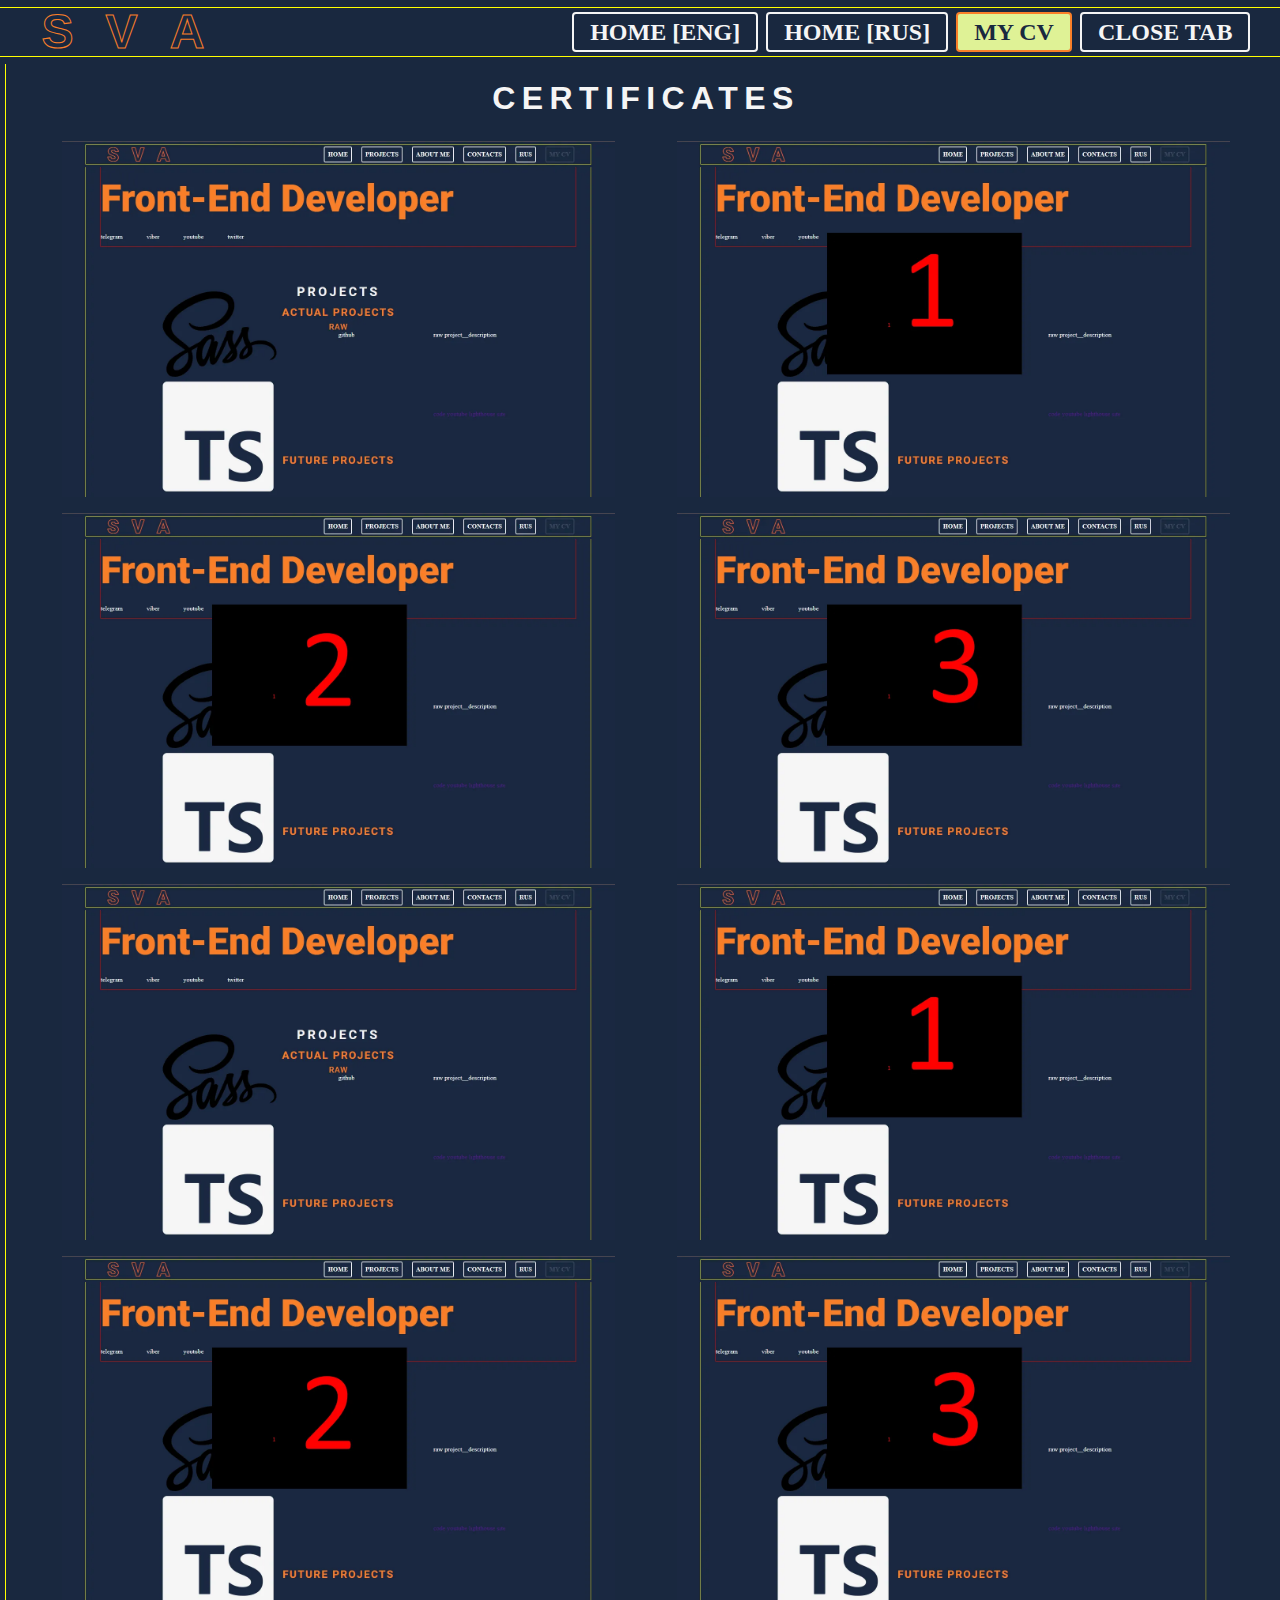
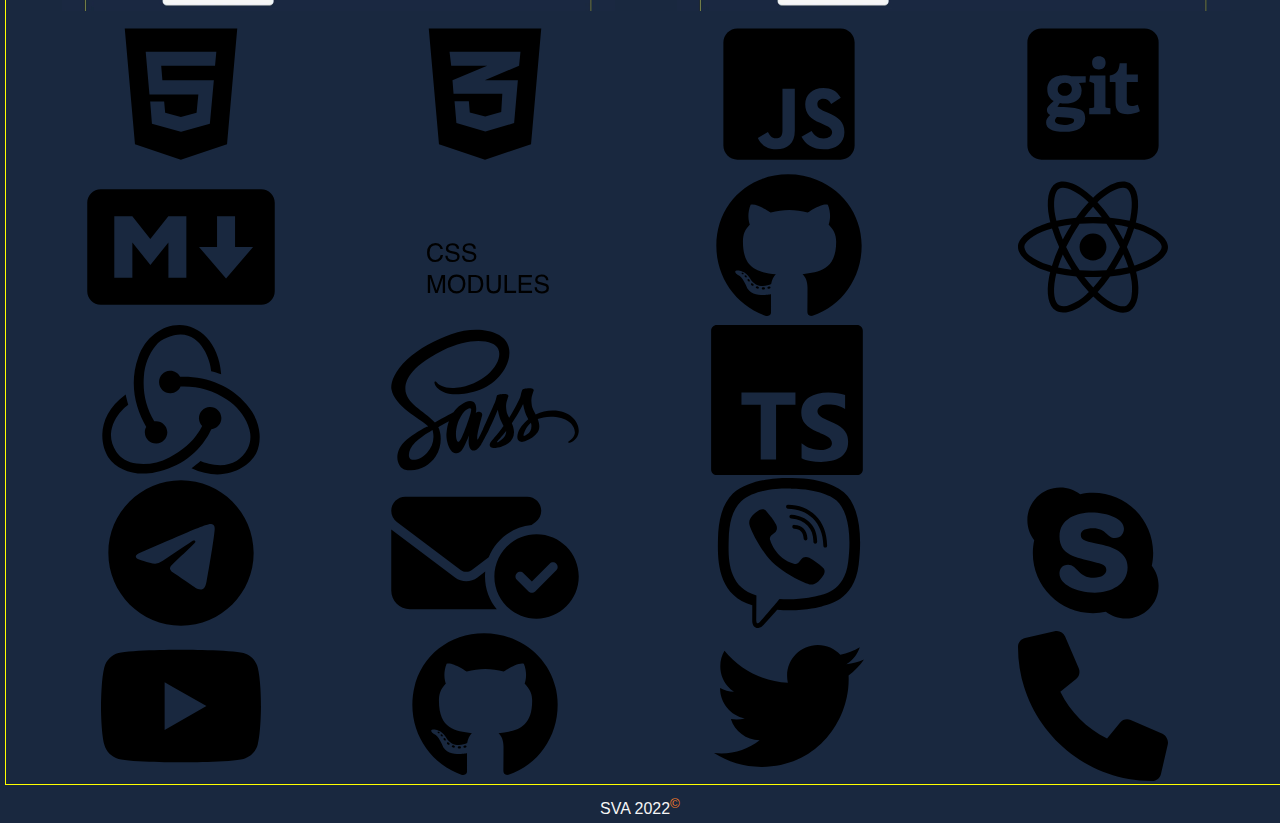
==== certificates.html @ a8d08e28 "styel: certificates page test" ====
<!DOCTYPE html>
<html lang="en">

<head>
	<meta charset="UTF-8">
	<meta http-equiv="X-UA-Compatible" content="IE=edge">
	<meta name="viewport" content="width=device-width, initial-scale=1.0">
	<link rel="apple-touch-icon" sizes="180x180" href="./apple-touch-icon.png">
	<link rel="icon" type="image/png" sizes="32x32" href="./favicon-32x32.png">
	<link rel="icon" type="image/png" sizes="16x16" href="./favicon-16x16.png">
	<link rel="manifest" href="./site.webmanifest">
	<link rel="mask-icon" href="./safari-pinned-tab.svg" color="#5bbad5">
	<meta name="apple-mobile-web-app-title" content="SVA">
	<meta name="application-name" content="SVA">
	<meta name="msapplication-TileColor" content="#da532c">
	<meta name="theme-color" content="#ffffff">
	<link rel="stylesheet" href="./style/style__certificates.css">
	<title>SVA_portfolio</title>
	<svg id="webSkills" xmlns="http://www.w3.org/2000/svg">

		<symbol id="html5" viewBox="0 0 384 512">
			<path
				d="M0 32l34.9 395.8L191.5 480l157.6-52.2L384 32H0zm308.2 127.9H124.4l4.1 49.4h175.6l-13.6 148.4-97.9 27v.3h-1.1l-98.7-27.3-6-75.8h47.7L138 320l53.5 14.5 53.7-14.5 6-62.2H84.3L71.5 112.2h241.1l-4.4 47.7z" />
		</symbol>

		<symbol id="css3" viewBox="0 0 384 512">
			<path
				d="M0 32l34.9 395.8L192 480l157.1-52.2L384 32H0zm313.1 80l-4.8 47.3L193 208.6l-.3.1h111.5l-12.8 146.6-98.2 28.7-98.8-29.2-6.4-73.9h48.9l3.2 38.3 52.6 13.3 54.7-15.4 3.7-61.6-166.3-.5v-.1l-.2.1-3.6-46.3L193.1 162l6.5-2.7H76.7L70.9 112h242.2z" />
		</symbol>

		<symbol id="js" viewBox="0 0 448 512">
			<path
				d="M400 32H48C21.5 32 0 53.5 0 80v352c0 26.5 21.5 48 48 48h352c26.5 0 48-21.5 48-48V80c0-26.5-21.5-48-48-48zM243.8 381.4c0 43.6-25.6 63.5-62.9 63.5-33.7 0-53.2-17.4-63.2-38.5l34.3-20.7c6.6 11.7 12.6 21.6 27.1 21.6 13.8 0 22.6-5.4 22.6-26.5V237.7h42.1v143.7zm99.6 63.5c-39.1 0-64.4-18.6-76.7-43l34.3-19.8c9 14.7 20.8 25.6 41.5 25.6 17.4 0 28.6-8.7 28.6-20.8 0-14.4-11.4-19.5-30.7-28l-10.5-4.5c-30.4-12.9-50.5-29.2-50.5-63.5 0-31.6 24.1-55.6 61.6-55.6 26.8 0 46 9.3 59.8 33.7L368 290c-7.2-12.9-15-18-27.1-18-12.3 0-20.1 7.8-20.1 18 0 12.6 7.8 17.7 25.9 25.6l10.5 4.5c35.8 15.3 55.9 31 55.9 66.2 0 37.8-29.8 58.6-69.7 58.6z" />
		</symbol>

		<symbol id="git" viewBox="0 0 448 512">
			<path
				d="M100.59 334.24c48.57 3.31 58.95 2.11 58.95 11.94 0 20-65.55 20.06-65.55 1.52.01-5.09 3.29-9.4 6.6-13.46zm27.95-116.64c-32.29 0-33.75 44.47-.75 44.47 32.51 0 31.71-44.47.75-44.47zM448 80v352a48 48 0 0 1-48 48H48a48 48 0 0 1-48-48V80a48 48 0 0 1 48-48h352a48 48 0 0 1 48 48zm-227 69.31c0 14.49 8.38 22.88 22.86 22.88 14.74 0 23.13-8.39 23.13-22.88S258.62 127 243.88 127c-14.48 0-22.88 7.84-22.88 22.31zM199.18 195h-49.55c-25-6.55-81.56-4.85-81.56 46.75 0 18.8 9.4 32 21.85 38.11C74.23 294.23 66.8 301 66.8 310.6c0 6.87 2.79 13.22 11.18 16.76-8.9 8.4-14 14.48-14 25.92C64 373.35 81.53 385 127.52 385c44.22 0 69.87-16.51 69.87-45.73 0-36.67-28.23-35.32-94.77-39.38l8.38-13.43c17 4.74 74.19 6.23 74.19-42.43 0-11.69-4.83-19.82-9.4-25.67l23.38-1.78zm84.34 109.84l-13-1.78c-3.82-.51-4.07-1-4.07-5.09V192.52h-52.6l-2.79 20.57c15.75 5.55 17 4.86 17 10.17V298c0 5.62-.31 4.58-17 6.87v20.06h72.42zM384 315l-6.87-22.37c-40.93 15.37-37.85-12.41-37.85-16.73v-60.72h37.85v-25.41h-35.82c-2.87 0-2 2.52-2-38.63h-24.18c-2.79 27.7-11.68 38.88-34 41.42v22.62c20.47 0 19.82-.85 19.82 2.54v66.57c0 28.72 11.43 40.91 41.67 40.91 14.45 0 30.45-4.83 41.38-10.2z" />
		</symbol>

		<symbol id="markdown" viewBox="0 0 640 512">
			<path
				d="M593.8 59.1H46.2C20.7 59.1 0 79.8 0 105.2v301.5c0 25.5 20.7 46.2 46.2 46.2h547.7c25.5 0 46.2-20.7 46.1-46.1V105.2c0-25.4-20.7-46.1-46.2-46.1zM338.5 360.6H277v-120l-61.5 76.9-61.5-76.9v120H92.3V151.4h61.5l61.5 76.9 61.5-76.9h61.5v209.2zm135.3 3.1L381.5 256H443V151.4h61.5V256H566z" />
		</symbol>

		<symbol id="cssModules" viewBox="0 0 1000 1000">
			<g transform="translate(3.7129 -62.36)">
				<g id="flowRoot3336" transform="matrix(1.8595,0,0,1.8595,-30.174,333.87)">
					<path id="path4379"
						d="m105.49 108.89q12.261 0 19.028 6.46 6.7676 6.46 7.5146 14.678h-8.5254q-1.4502-6.2402-5.8008-9.8877-4.3066-3.6475-12.129-3.6475-9.5361 0-15.425 6.7236-5.8447 6.6797-5.8447 20.522 0 11.338 5.2734 18.413 5.3174 7.0312 15.82 7.0312 9.668 0 14.722-7.4268 2.6807-3.9111 3.999-10.283h8.5254q-1.1426 10.195-7.5586 17.095-7.6904 8.3057-20.742 8.3057-11.25 0-18.896-6.8115-10.063-9.0088-10.063-27.817 0-14.282 7.5586-23.423 8.1738-9.9316 22.544-9.9316zm-1.7578 0z" />
					<path id="path4381"
						d="m149.04 154.37q0.30761 5.4932 2.5928 8.9209 4.3506 6.416 15.337 6.416 4.9219 0 8.9648-1.4062 7.8223-2.7246 7.8223-9.7559 0-5.2734-3.2959-7.5146-3.3398-2.1973-10.459-3.8232l-8.7451-1.9775q-8.5693-1.9336-12.129-4.2627-6.1524-4.043-6.1524-12.085 0-8.7012 6.0205-14.282 6.0205-5.5811 17.051-5.5811 10.151 0 17.227 4.9219 7.1192 4.8779 7.1192 15.645h-8.2178q-0.65918-5.1856-2.8125-7.9541-3.999-5.0537-13.579-5.0537-7.7344 0-11.118 3.252-3.3838 3.252-3.3838 7.5586 0 4.7461 3.9551 6.9434 2.5928 1.4062 11.733 3.5156l9.0527 2.0654q6.5478 1.4941 10.107 4.0869 6.1523 4.5264 6.1523 13.14 0 10.723-7.8223 15.337-7.7783 4.6143-18.105 4.6143-12.041 0-18.853-6.1523-6.8115-6.1084-6.6797-16.567h8.2178zm17.666-45.483z" />
					<path id="path4383"
						d="m208.98 154.37q0.30762 5.4932 2.5928 8.9209 4.3506 6.416 15.337 6.416 4.9219 0 8.9648-1.4062 7.8223-2.7246 7.8223-9.7559 0-5.2734-3.2959-7.5146-3.3398-2.1973-10.459-3.8232l-8.7451-1.9775q-8.5693-1.9336-12.129-4.2627-6.1523-4.043-6.1523-12.085 0-8.7012 6.0205-14.282 6.0205-5.5811 17.051-5.5811 10.151 0 17.227 4.9219 7.1191 4.8779 7.1191 15.645h-8.2178q-0.65918-5.1856-2.8125-7.9541-3.999-5.0537-13.579-5.0537-7.7344 0-11.118 3.252-3.3838 3.252-3.3838 7.5586 0 4.7461 3.9551 6.9434 2.5928 1.4062 11.733 3.5156l9.0527 2.0654q6.5479 1.4941 10.107 4.0869 6.1523 4.5264 6.1523 13.14 0 10.723-7.8223 15.337-7.7783 4.6143-18.105 4.6143-12.041 0-18.853-6.1523-6.8115-6.1084-6.6797-16.567h8.2178zm17.666-45.483z" />
					<path id="path4385"
						d="m78.063 223.14h12.524l18.545 54.58 18.413-54.58h12.393v64.556h-8.3057v-38.101q0-1.9775 0.0879-6.5478t0.0879-9.7998l-18.413 54.448h-8.6572l-18.545-54.448v1.9775q0 2.373 0.08789 7.251 0.13184 4.834 0.13184 7.1191v38.101h-8.3496v-64.556z" />
					<path id="path4387"
						d="m181.2 221.39q17.095 0 25.312 10.986 6.416 8.5693 6.416 21.929 0 14.458-7.3389 24.038-8.6133 11.25-24.565 11.25-14.897 0-23.423-9.8438-7.6025-9.4922-7.6025-23.994 0-13.096 6.5039-22.412 8.3496-11.953 24.697-11.953zm0.87891 60.381q11.558 0 16.699-8.2617 5.1856-8.3057 5.1856-19.072 0-11.382-5.9766-18.325-5.9326-6.9434-16.26-6.9434-10.02 0-16.348 6.8994-6.3281 6.8555-6.3281 20.259 0 10.723 5.4053 18.105 5.4492 7.3389 17.622 7.3389zm-0.61523-60.381z" />
					<path id="path4389"
						d="m248.09 280.23q4.4385 0 7.2949-0.92285 5.0977-1.7139 8.3496-6.5918 2.5928-3.9111 3.7354-10.02 0.65918-3.6475 0.65918-6.7676 0-11.997-4.79-18.633-4.75-6.63-15.34-6.63h-15.513v49.57h15.601zm-24.39-57.085h26.147q13.315 0 20.654 9.4482 6.5478 8.5254 6.5478 21.841 0 10.283-3.8672 18.589-6.8115 14.678-23.423 14.678h-26.06v-64.556z" />
					<path id="path4391"
						d="m297.83 223.14v39.902q0 7.0312 2.6367 11.689 3.9111 7.0312 13.184 7.0312 11.118 0 15.117-7.6025 2.1533-4.1309 2.1533-11.118v-39.902h8.877v36.255q0 11.909-3.208 18.325-5.8887 11.689-22.236 11.689-16.348 0-22.192-11.689-3.208-6.416-3.208-18.325v-36.255h8.877zm16.567 0z" />
					<path id="path4393" d="m353.21 223.14h8.7451v56.865h32.695v7.6904h-41.44v-64.556z" />
					<path id="path4395"
						d="m404.14 223.14h47.065v7.9102h-38.54v19.6h35.64v7.4707h-35.64v21.885h39.199v7.6904h-47.725v-64.556zm23.862 0z" />
					<path id="path4397"
						d="m469.13 266.87q0.30762 5.4932 2.5928 8.9209 4.3506 6.416 15.337 6.416 4.9219 0 8.9648-1.4062 7.8223-2.7246 7.8223-9.7559 0-5.2734-3.2959-7.5146-3.3398-2.1973-10.459-3.8232l-8.7451-1.9775q-8.5693-1.9336-12.129-4.2627-6.1523-4.043-6.1523-12.085 0-8.7012 6.0205-14.282 6.0205-5.5811 17.051-5.5811 10.151 0 17.227 4.9219 7.1191 4.8779 7.1191 15.645h-8.2178q-0.65918-5.1856-2.8125-7.9541-3.999-5.0537-13.579-5.0537-7.7344 0-11.118 3.252-3.3838 3.252-3.3838 7.5586 0 4.7461 3.9551 6.9434 2.5928 1.4062 11.733 3.5156l9.0527 2.0654q6.5479 1.4941 10.107 4.0869 6.1523 4.5264 6.1523 13.14 0 10.723-7.8223 15.337-7.7783 4.6143-18.105 4.6143-12.041 0-18.853-6.1523-6.8115-6.1084-6.6797-16.567h8.2178zm17.666-45.483z" />
				</g>
				<rect id="rect" height="695.02" width="695.02" y="214.85" x="72.492" stroke-width="10" fill="none" />
			</g>
		</symbol>

		<symbol id="github" viewBox="0 0 496 512">
			<path
				d="M165.9 397.4c0 2-2.3 3.6-5.2 3.6-3.3.3-5.6-1.3-5.6-3.6 0-2 2.3-3.6 5.2-3.6 3-.3 5.6 1.3 5.6 3.6zm-31.1-4.5c-.7 2 1.3 4.3 4.3 4.9 2.6 1 5.6 0 6.2-2s-1.3-4.3-4.3-5.2c-2.6-.7-5.5.3-6.2 2.3zm44.2-1.7c-2.9.7-4.9 2.6-4.6 4.9.3 2 2.9 3.3 5.9 2.6 2.9-.7 4.9-2.6 4.6-4.6-.3-1.9-3-3.2-5.9-2.9zM244.8 8C106.1 8 0 113.3 0 252c0 110.9 69.8 205.8 169.5 239.2 12.8 2.3 17.3-5.6 17.3-12.1 0-6.2-.3-40.4-.3-61.4 0 0-70 15-84.7-29.8 0 0-11.4-29.1-27.8-36.6 0 0-22.9-15.7 1.6-15.4 0 0 24.9 2 38.6 25.8 21.9 38.6 58.6 27.5 72.9 20.9 2.3-16 8.8-27.1 16-33.7-55.9-6.2-112.3-14.3-112.3-110.5 0-27.5 7.6-41.3 23.6-58.9-2.6-6.5-11.1-33.3 2.6-67.9 20.9-6.5 69 27 69 27 20-5.6 41.5-8.5 62.8-8.5s42.8 2.9 62.8 8.5c0 0 48.1-33.6 69-27 13.7 34.7 5.2 61.4 2.6 67.9 16 17.7 25.8 31.5 25.8 58.9 0 96.5-58.9 104.2-114.8 110.5 9.2 7.9 17 22.9 17 46.4 0 33.7-.3 75.4-.3 83.6 0 6.5 4.6 14.4 17.3 12.1C428.2 457.8 496 362.9 496 252 496 113.3 383.5 8 244.8 8zM97.2 352.9c-1.3 1-1 3.3.7 5.2 1.6 1.6 3.9 2.3 5.2 1 1.3-1 1-3.3-.7-5.2-1.6-1.6-3.9-2.3-5.2-1zm-10.8-8.1c-.7 1.3.3 2.9 2.3 3.9 1.6 1 3.6.7 4.3-.7.7-1.3-.3-2.9-2.3-3.9-2-.6-3.6-.3-4.3.7zm32.4 35.6c-1.6 1.3-1 4.3 1.3 6.2 2.3 2.3 5.2 2.6 6.5 1 1.3-1.3.7-4.3-1.3-6.2-2.2-2.3-5.2-2.6-6.5-1zm-11.4-14.7c-1.6 1-1.6 3.6 0 5.9 1.6 2.3 4.3 3.3 5.6 2.3 1.6-1.3 1.6-3.9 0-6.2-1.4-2.3-4-3.3-5.6-2z" />
		</symbol>

		<symbol id="react" viewBox="0 0 512 512">
			<path
				d="M418.2 177.2c-5.4-1.8-10.8-3.5-16.2-5.1.9-3.7 1.7-7.4 2.5-11.1 12.3-59.6 4.2-107.5-23.1-123.3-26.3-15.1-69.2.6-112.6 38.4-4.3 3.7-8.5 7.6-12.5 11.5-2.7-2.6-5.5-5.2-8.3-7.7-45.5-40.4-91.1-57.4-118.4-41.5-26.2 15.2-34 60.3-23 116.7 1.1 5.6 2.3 11.1 3.7 16.7-6.4 1.8-12.7 3.8-18.6 5.9C38.3 196.2 0 225.4 0 255.6c0 31.2 40.8 62.5 96.3 81.5 4.5 1.5 9 3 13.6 4.3-1.5 6-2.8 11.9-4 18-10.5 55.5-2.3 99.5 23.9 114.6 27 15.6 72.4-.4 116.6-39.1 3.5-3.1 7-6.3 10.5-9.7 4.4 4.3 9 8.4 13.6 12.4 42.8 36.8 85.1 51.7 111.2 36.6 27-15.6 35.8-62.9 24.4-120.5-.9-4.4-1.9-8.9-3-13.5 3.2-.9 6.3-1.9 9.4-2.9 57.7-19.1 99.5-50 99.5-81.7 0-30.3-39.4-59.7-93.8-78.4zM282.9 92.3c37.2-32.4 71.9-45.1 87.7-36 16.9 9.7 23.4 48.9 12.8 100.4-.7 3.4-1.4 6.7-2.3 10-22.2-5-44.7-8.6-67.3-10.6-13-18.6-27.2-36.4-42.6-53.1 3.9-3.7 7.7-7.2 11.7-10.7zM167.2 307.5c5.1 8.7 10.3 17.4 15.8 25.9-15.6-1.7-31.1-4.2-46.4-7.5 4.4-14.4 9.9-29.3 16.3-44.5 4.6 8.8 9.3 17.5 14.3 26.1zm-30.3-120.3c14.4-3.2 29.7-5.8 45.6-7.8-5.3 8.3-10.5 16.8-15.4 25.4-4.9 8.5-9.7 17.2-14.2 26-6.3-14.9-11.6-29.5-16-43.6zm27.4 68.9c6.6-13.8 13.8-27.3 21.4-40.6s15.8-26.2 24.4-38.9c15-1.1 30.3-1.7 45.9-1.7s31 .6 45.9 1.7c8.5 12.6 16.6 25.5 24.3 38.7s14.9 26.7 21.7 40.4c-6.7 13.8-13.9 27.4-21.6 40.8-7.6 13.3-15.7 26.2-24.2 39-14.9 1.1-30.4 1.6-46.1 1.6s-30.9-.5-45.6-1.4c-8.7-12.7-16.9-25.7-24.6-39s-14.8-26.8-21.5-40.6zm180.6 51.2c5.1-8.8 9.9-17.7 14.6-26.7 6.4 14.5 12 29.2 16.9 44.3-15.5 3.5-31.2 6.2-47 8 5.4-8.4 10.5-17 15.5-25.6zm14.4-76.5c-4.7-8.8-9.5-17.6-14.5-26.2-4.9-8.5-10-16.9-15.3-25.2 16.1 2 31.5 4.7 45.9 8-4.6 14.8-10 29.2-16.1 43.4zM256.2 118.3c10.5 11.4 20.4 23.4 29.6 35.8-19.8-.9-39.7-.9-59.5 0 9.8-12.9 19.9-24.9 29.9-35.8zM140.2 57c16.8-9.8 54.1 4.2 93.4 39 2.5 2.2 5 4.6 7.6 7-15.5 16.7-29.8 34.5-42.9 53.1-22.6 2-45 5.5-67.2 10.4-1.3-5.1-2.4-10.3-3.5-15.5-9.4-48.4-3.2-84.9 12.6-94zm-24.5 263.6c-4.2-1.2-8.3-2.5-12.4-3.9-21.3-6.7-45.5-17.3-63-31.2-10.1-7-16.9-17.8-18.8-29.9 0-18.3 31.6-41.7 77.2-57.6 5.7-2 11.5-3.8 17.3-5.5 6.8 21.7 15 43 24.5 63.6-9.6 20.9-17.9 42.5-24.8 64.5zm116.6 98c-16.5 15.1-35.6 27.1-56.4 35.3-11.1 5.3-23.9 5.8-35.3 1.3-15.9-9.2-22.5-44.5-13.5-92 1.1-5.6 2.3-11.2 3.7-16.7 22.4 4.8 45 8.1 67.9 9.8 13.2 18.7 27.7 36.6 43.2 53.4-3.2 3.1-6.4 6.1-9.6 8.9zm24.5-24.3c-10.2-11-20.4-23.2-30.3-36.3 9.6.4 19.5.6 29.5.6 10.3 0 20.4-.2 30.4-.7-9.2 12.7-19.1 24.8-29.6 36.4zm130.7 30c-.9 12.2-6.9 23.6-16.5 31.3-15.9 9.2-49.8-2.8-86.4-34.2-4.2-3.6-8.4-7.5-12.7-11.5 15.3-16.9 29.4-34.8 42.2-53.6 22.9-1.9 45.7-5.4 68.2-10.5 1 4.1 1.9 8.2 2.7 12.2 4.9 21.6 5.7 44.1 2.5 66.3zm18.2-107.5c-2.8.9-5.6 1.8-8.5 2.6-7-21.8-15.6-43.1-25.5-63.8 9.6-20.4 17.7-41.4 24.5-62.9 5.2 1.5 10.2 3.1 15 4.7 46.6 16 79.3 39.8 79.3 58 0 19.6-34.9 44.9-84.8 61.4zm-149.7-15c25.3 0 45.8-20.5 45.8-45.8s-20.5-45.8-45.8-45.8c-25.3 0-45.8 20.5-45.8 45.8s20.5 45.8 45.8 45.8z" />
		</symbol>

		<symbol id="redux" viewBox="0 0 256 244">
			<path
				d="M177.381 169.733c9.447-.978 16.614-9.122 16.288-18.896-.325-9.773-8.47-17.592-18.243-17.592h-.651c-10.1.326-17.918 8.796-17.592 18.895.326 4.887 2.28 9.122 5.212 12.054-11.076 21.828-28.016 37.791-53.426 51.148-17.266 9.122-35.183 12.38-53.1 10.1-14.66-1.955-26.062-8.47-33.23-19.222-10.424-15.963-11.401-33.23-2.605-50.496 6.19-12.38 15.962-21.502 22.152-26.063-1.303-4.235-3.258-11.402-4.235-16.614-47.237 34.207-42.35 80.468-28.016 102.295 10.75 16.29 32.577 26.389 56.684 26.389 6.515 0 13.03-.652 19.546-2.28 41.699-8.145 73.299-32.905 91.216-69.718zm57.336-40.397c-24.759-28.995-61.245-44.958-102.944-44.958h-5.212c-2.932-5.864-9.122-9.774-15.963-9.774h-.652C99.848 74.93 92.03 83.4 92.355 93.5c.326 9.773 8.47 17.592 18.243 17.592h.651c7.167-.326 13.357-4.887 15.963-11.077h5.864c24.759 0 48.214 7.167 69.39 21.176 16.288 10.751 28.016 24.76 34.531 41.7 5.538 13.683 5.212 27.04-.652 38.443-9.121 17.266-24.432 26.714-44.63 26.714-13.031 0-25.41-3.91-31.926-6.842-3.583 3.258-10.099 8.47-14.66 11.729 14.009 6.515 28.343 10.099 42.025 10.099 31.274 0 54.404-17.267 63.2-34.533 9.447-18.896 8.795-51.474-15.637-79.165zM69.225 175.27c.326 9.774 8.47 17.592 18.243 17.592h.652c10.099-.325 17.917-8.796 17.591-18.895-.325-9.774-8.47-17.592-18.243-17.592h-.651c-.652 0-1.63 0-2.28.325-13.357-22.153-18.895-46.26-16.94-72.323 1.302-19.547 7.818-36.488 19.22-50.497 9.447-12.054 27.69-17.918 40.07-18.243 34.531-.652 49.19 42.351 50.168 59.618 4.235.977 11.402 3.258 16.289 4.887C189.434 27.366 156.857 0 125.584 0c-29.32 0-56.359 21.176-67.11 52.451-14.985 41.7-5.212 81.771 13.031 113.372-1.628 2.28-2.606 5.864-2.28 9.448z" />
		</symbol>

		<symbol id="sass" viewBox="0 0 640 512">
			<path
				d="M301.84 378.92c-.3.6-.6 1.08 0 0zm249.13-87a131.16 131.16 0 0 0-58 13.5c-5.9-11.9-12-22.3-13-30.1-1.2-9.1-2.5-14.5-1.1-25.3s7.7-26.1 7.6-27.2-1.4-6.6-14.3-6.7-24 2.5-25.29 5.9a122.83 122.83 0 0 0-5.3 19.1c-2.3 11.7-25.79 53.5-39.09 75.3-4.4-8.5-8.1-16-8.9-22-1.2-9.1-2.5-14.5-1.1-25.3s7.7-26.1 7.6-27.2-1.4-6.6-14.29-6.7-24 2.5-25.3 5.9-2.7 11.4-5.3 19.1-33.89 77.3-42.08 95.4c-4.2 9.2-7.8 16.6-10.4 21.6-.4.8-.7 1.3-.9 1.7.3-.5.5-1 .5-.8-2.2 4.3-3.5 6.7-3.5 6.7v.1c-1.7 3.2-3.6 6.1-4.5 6.1-.6 0-1.9-8.4.3-19.9 4.7-24.2 15.8-61.8 15.7-63.1-.1-.7 2.1-7.2-7.3-10.7-9.1-3.3-12.4 2.2-13.2 2.2s-1.4 2-1.4 2 10.1-42.4-19.39-42.4c-18.4 0-44 20.2-56.58 38.5-7.9 4.3-25 13.6-43 23.5-6.9 3.8-14 7.7-20.7 11.4-.5-.5-.9-1-1.4-1.5-35.79-38.2-101.87-65.2-99.07-116.5 1-18.7 7.5-67.8 127.07-127.4 98-48.8 176.35-35.4 189.84-5.6 19.4 42.5-41.89 121.6-143.66 133-38.79 4.3-59.18-10.7-64.28-16.3-5.3-5.9-6.1-6.2-8.1-5.1-3.3 1.8-1.2 7 0 10.1 3 7.9 15.5 21.9 36.79 28.9 18.7 6.1 64.18 9.5 119.17-11.8 61.78-23.8 109.87-90.1 95.77-145.6C386.52 18.32 293-.18 204.57 31.22c-52.69 18.7-109.67 48.1-150.66 86.4-48.69 45.6-56.48 85.3-53.28 101.9 11.39 58.9 92.57 97.3 125.06 125.7-1.6.9-3.1 1.7-4.5 2.5-16.29 8.1-78.18 40.5-93.67 74.7-17.5 38.8 2.9 66.6 16.29 70.4 41.79 11.6 84.58-9.3 107.57-43.6s20.2-79.1 9.6-99.5c-.1-.3-.3-.5-.4-.8 4.2-2.5 8.5-5 12.8-7.5 8.29-4.9 16.39-9.4 23.49-13.3-4 10.8-6.9 23.8-8.4 42.6-1.8 22 7.3 50.5 19.1 61.7 5.2 4.9 11.49 5 15.39 5 13.8 0 20-11.4 26.89-25 8.5-16.6 16-35.9 16-35.9s-9.4 52.2 16.3 52.2c9.39 0 18.79-12.1 23-18.3v.1s.2-.4.7-1.2c1-1.5 1.5-2.4 1.5-2.4v-.3c3.8-6.5 12.1-21.4 24.59-46 16.2-31.8 31.69-71.5 31.69-71.5a201.24 201.24 0 0 0 6.2 25.8c2.8 9.5 8.7 19.9 13.4 30-3.8 5.2-6.1 8.2-6.1 8.2a.31.31 0 0 0 .1.2c-3 4-6.4 8.3-9.9 12.5-12.79 15.2-28 32.6-30 37.6-2.4 5.9-1.8 10.3 2.8 13.7 3.4 2.6 9.4 3 15.69 2.5 11.5-.8 19.6-3.6 23.5-5.4a82.2 82.2 0 0 0 20.19-10.6c12.5-9.2 20.1-22.4 19.4-39.8-.4-9.6-3.5-19.2-7.3-28.2 1.1-1.6 2.3-3.3 3.4-5C434.8 301.72 450.1 270 450.1 270a201.24 201.24 0 0 0 6.2 25.8c2.4 8.1 7.09 17 11.39 25.7-18.59 15.1-30.09 32.6-34.09 44.1-7.4 21.3-1.6 30.9 9.3 33.1 4.9 1 11.9-1.3 17.1-3.5a79.46 79.46 0 0 0 21.59-11.1c12.5-9.2 24.59-22.1 23.79-39.6-.3-7.9-2.5-15.8-5.4-23.4 15.7-6.6 36.09-10.2 62.09-7.2 55.68 6.5 66.58 41.3 64.48 55.8s-13.8 22.6-17.7 25-5.1 3.3-4.8 5.1c.5 2.6 2.3 2.5 5.6 1.9 4.6-.8 29.19-11.8 30.29-38.7 1.6-34-31.09-71.4-89-71.1zm-429.18 144.7c-18.39 20.1-44.19 27.7-55.28 21.3C54.61 451 59.31 421.42 82 400c13.8-13 31.59-25 43.39-32.4 2.7-1.6 6.6-4 11.4-6.9.8-.5 1.2-.7 1.2-.7.9-.6 1.9-1.1 2.9-1.7 8.29 30.4.3 57.2-19.1 78.3zm134.36-91.4c-6.4 15.7-19.89 55.7-28.09 53.6-7-1.8-11.3-32.3-1.4-62.3 5-15.1 15.6-33.1 21.9-40.1 10.09-11.3 21.19-14.9 23.79-10.4 3.5 5.9-12.2 49.4-16.2 59.2zm111 53c-2.7 1.4-5.2 2.3-6.4 1.6-.9-.5 1.1-2.4 1.1-2.4s13.9-14.9 19.4-21.7c3.2-4 6.9-8.7 10.89-13.9 0 .5.1 1 .1 1.6-.13 17.9-17.32 30-25.12 34.8zm85.58-19.5c-2-1.4-1.7-6.1 5-20.7 2.6-5.7 8.59-15.3 19-24.5a36.18 36.18 0 0 1 1.9 10.8c-.1 22.5-16.2 30.9-25.89 34.4z" />
		</symbol>

		<symbol id="typescript" viewBox="0 0 27 26">
			<path clip-rule="evenodd"
				d="m.98608 0h24.32332c.5446 0 .9861.436522.9861.975v24.05c0 .5385-.4415.975-.9861.975h-24.32332c-.544597 0-.98608-.4365-.98608-.975v-24.05c0-.538478.441483-.975.98608-.975zm13.63142 13.8324v-2.1324h-9.35841v2.1324h3.34111v9.4946h2.6598v-9.4946zm1.0604 9.2439c.4289.2162.9362.3784 1.5218.4865.5857.1081 1.2029.1622 1.8518.1622.6324 0 1.2331-.0595 1.8023-.1784.5691-.1189 1.0681-.3149 1.497-.5879s.7685-.6297 1.0187-1.0703.3753-.9852.3753-1.6339c0-.4703-.0715-.8824-.2145-1.2365-.1429-.3541-.3491-.669-.6186-.9447-.2694-.2757-.5925-.523-.9692-.7419s-.8014-.4257-1.2743-.6203c-.3465-.1406-.6572-.2771-.9321-.4095-.275-.1324-.5087-.2676-.7011-.4054-.1925-.1379-.3409-.2838-.4454-.4379-.1045-.154-.1567-.3284-.1567-.523 0-.1784.0467-.3392.1402-.4824.0935-.1433.2254-.2663.3959-.369s.3794-.1824.6269-.2392c.2474-.0567.5224-.0851.8248-.0851.22 0 .4523.0162.697.0486.2447.0325.4908.0825.7382.15.2475.0676.4881.1527.7218.2555.2337.1027.4495.2216.6475.3567v-2.4244c-.4015-.1514-.84-.2636-1.3157-.3365-.4756-.073-1.0214-.1095-1.6373-.1095-.6268 0-1.2207.0662-1.7816.1987-.5609.1324-1.0544.3392-1.4806.6203s-.763.6392-1.0104 1.0743c-.2475.4352-.3712.9555-.3712 1.5609 0 .7731.2268 1.4326.6805 1.9785.4537.546 1.1424 1.0082 2.0662 1.3866.363.146.7011.2892 1.0146.4298.3134.1405.5842.2865.8124.4378.2282.1514.4083.3162.5403.4946s.198.3811.198.6082c0 .1676-.0413.323-.1238.4662-.0825.1433-.2076.2676-.3753.373s-.3766.1879-.6268.2473c-.2502.0595-.5431.0892-.8785.0892-.5719 0-1.1383-.0986-1.6992-.2959-.5608-.1973-1.0805-.4933-1.5589-.8879z"
				fill-rule="evenodd"></path>
		</symbol>

	</svg>
	<svg id="socialContacts" xmlns="http://www.w3.org/2000/svg">

		<symbol id="telegram" viewBox="0 0 496 512">
			<path
				d="M248,8C111.033,8,0,119.033,0,256S111.033,504,248,504,496,392.967,496,256,384.967,8,248,8ZM362.952,176.66c-3.732,39.215-19.881,134.378-28.1,178.3-3.476,18.584-10.322,24.816-16.948,25.425-14.4,1.326-25.338-9.517-39.287-18.661-21.827-14.308-34.158-23.215-55.346-37.177-24.485-16.135-8.612-25,5.342-39.5,3.652-3.793,67.107-61.51,68.335-66.746.153-.655.3-3.1-1.154-4.384s-3.59-.849-5.135-.5q-3.283.746-104.608,69.142-14.845,10.194-26.894,9.934c-8.855-.191-25.888-5.006-38.551-9.123-15.531-5.048-27.875-7.717-26.8-16.291q.84-6.7,18.45-13.7,108.446-47.248,144.628-62.3c68.872-28.647,83.183-33.623,92.511-33.789,2.052-.034,6.639.474,9.61,2.885a10.452,10.452,0,0,1,3.53,6.716A43.765,43.765,0,0,1,362.952,176.66Z" />
		</symbol>

		<symbol id="email" viewBox="0 0 640 512">
			<path
				d="M464 64C490.5 64 512 85.49 512 112C512 127.1 504.9 141.3 492.8 150.4L478.9 160.8C412.3 167.2 356.5 210.8 332.6 270.6L275.2 313.6C263.8 322.1 248.2 322.1 236.8 313.6L19.2 150.4C7.113 141.3 0 127.1 0 112C0 85.49 21.49 64 48 64H464zM294.4 339.2L320.8 319.4C320.3 324.9 320 330.4 320 336C320 378.5 335.1 417.6 360.2 448H64C28.65 448 0 419.3 0 384V176L217.6 339.2C240.4 356.3 271.6 356.3 294.4 339.2zM640 336C640 415.5 575.5 480 496 480C416.5 480 352 415.5 352 336C352 256.5 416.5 192 496 192C575.5 192 640 256.5 640 336zM540.7 292.7L480 353.4L451.3 324.7C445.1 318.4 434.9 318.4 428.7 324.7C422.4 330.9 422.4 341.1 428.7 347.3L468.7 387.3C474.9 393.6 485.1 393.6 491.3 387.3L563.3 315.3C569.6 309.1 569.6 298.9 563.3 292.7C557.1 286.4 546.9 286.4 540.7 292.7H540.7z" />
		</symbol>

		<symbol id="viber" viewBox="0 0 512 512">
			<path
				d="M444 49.9C431.3 38.2 379.9.9 265.3.4c0 0-135.1-8.1-200.9 52.3C27.8 89.3 14.9 143 13.5 209.5c-1.4 66.5-3.1 191.1 117 224.9h.1l-.1 51.6s-.8 20.9 13 25.1c16.6 5.2 26.4-10.7 42.3-27.8 8.7-9.4 20.7-23.2 29.8-33.7 82.2 6.9 145.3-8.9 152.5-11.2 16.6-5.4 110.5-17.4 125.7-142 15.8-128.6-7.6-209.8-49.8-246.5zM457.9 287c-12.9 104-89 110.6-103 115.1-6 1.9-61.5 15.7-131.2 11.2 0 0-52 62.7-68.2 79-5.3 5.3-11.1 4.8-11-5.7 0-6.9.4-85.7.4-85.7-.1 0-.1 0 0 0-101.8-28.2-95.8-134.3-94.7-189.8 1.1-55.5 11.6-101 42.6-131.6 55.7-50.5 170.4-43 170.4-43 96.9.4 143.3 29.6 154.1 39.4 35.7 30.6 53.9 103.8 40.6 211.1zm-139-80.8c.4 8.6-12.5 9.2-12.9.6-1.1-22-11.4-32.7-32.6-33.9-8.6-.5-7.8-13.4.7-12.9 27.9 1.5 43.4 17.5 44.8 46.2zm20.3 11.3c1-42.4-25.5-75.6-75.8-79.3-8.5-.6-7.6-13.5.9-12.9 58 4.2 88.9 44.1 87.8 92.5-.1 8.6-13.1 8.2-12.9-.3zm47 13.4c.1 8.6-12.9 8.7-12.9.1-.6-81.5-54.9-125.9-120.8-126.4-8.5-.1-8.5-12.9 0-12.9 73.7.5 133 51.4 133.7 139.2zM374.9 329v.2c-10.8 19-31 40-51.8 33.3l-.2-.3c-21.1-5.9-70.8-31.5-102.2-56.5-16.2-12.8-31-27.9-42.4-42.4-10.3-12.9-20.7-28.2-30.8-46.6-21.3-38.5-26-55.7-26-55.7-6.7-20.8 14.2-41 33.3-51.8h.2c9.2-4.8 18-3.2 23.9 3.9 0 0 12.4 14.8 17.7 22.1 5 6.8 11.7 17.7 15.2 23.8 6.1 10.9 2.3 22-3.7 26.6l-12 9.6c-6.1 4.9-5.3 14-5.3 14s17.8 67.3 84.3 84.3c0 0 9.1.8 14-5.3l9.6-12c4.6-6 15.7-9.8 26.6-3.7 14.7 8.3 33.4 21.2 45.8 32.9 7 5.7 8.6 14.4 3.8 23.6z" />
		</symbol>

		<symbol id="skype" viewBox="0 0 448 512">
			<path
				d="M424.7 299.8c2.9-14 4.7-28.9 4.7-43.8 0-113.5-91.9-205.3-205.3-205.3-14.9 0-29.7 1.7-43.8 4.7C161.3 40.7 137.7 32 112 32 50.2 32 0 82.2 0 144c0 25.7 8.7 49.3 23.3 68.2-2.9 14-4.7 28.9-4.7 43.8 0 113.5 91.9 205.3 205.3 205.3 14.9 0 29.7-1.7 43.8-4.7 19 14.6 42.6 23.3 68.2 23.3 61.8 0 112-50.2 112-112 .1-25.6-8.6-49.2-23.2-68.1zm-194.6 91.5c-65.6 0-120.5-29.2-120.5-65 0-16 9-30.6 29.5-30.6 31.2 0 34.1 44.9 88.1 44.9 25.7 0 42.3-11.4 42.3-26.3 0-18.7-16-21.6-42-28-62.5-15.4-117.8-22-117.8-87.2 0-59.2 58.6-81.1 109.1-81.1 55.1 0 110.8 21.9 110.8 55.4 0 16.9-11.4 31.8-30.3 31.8-28.3 0-29.2-33.5-75-33.5-25.7 0-42 7-42 22.5 0 19.8 20.8 21.8 69.1 33 41.4 9.3 90.7 26.8 90.7 77.6 0 59.1-57.1 86.5-112 86.5z" />
		</symbol>

		<symbol id="youtube" viewBox="0 0 576 512">
			<path
				d="M549.655 124.083c-6.281-23.65-24.787-42.276-48.284-48.597C458.781 64 288 64 288 64S117.22 64 74.629 75.486c-23.497 6.322-42.003 24.947-48.284 48.597-11.412 42.867-11.412 132.305-11.412 132.305s0 89.438 11.412 132.305c6.281 23.65 24.787 41.5 48.284 47.821C117.22 448 288 448 288 448s170.78 0 213.371-11.486c23.497-6.321 42.003-24.171 48.284-47.821 11.412-42.867 11.412-132.305 11.412-132.305s0-89.438-11.412-132.305zm-317.51 213.508V175.185l142.739 81.205-142.739 81.201z" />
		</symbol>

		<symbol id="github" viewBox="0 0 496 512">
			<path
				d="M165.9 397.4c0 2-2.3 3.6-5.2 3.6-3.3.3-5.6-1.3-5.6-3.6 0-2 2.3-3.6 5.2-3.6 3-.3 5.6 1.3 5.6 3.6zm-31.1-4.5c-.7 2 1.3 4.3 4.3 4.9 2.6 1 5.6 0 6.2-2s-1.3-4.3-4.3-5.2c-2.6-.7-5.5.3-6.2 2.3zm44.2-1.7c-2.9.7-4.9 2.6-4.6 4.9.3 2 2.9 3.3 5.9 2.6 2.9-.7 4.9-2.6 4.6-4.6-.3-1.9-3-3.2-5.9-2.9zM244.8 8C106.1 8 0 113.3 0 252c0 110.9 69.8 205.8 169.5 239.2 12.8 2.3 17.3-5.6 17.3-12.1 0-6.2-.3-40.4-.3-61.4 0 0-70 15-84.7-29.8 0 0-11.4-29.1-27.8-36.6 0 0-22.9-15.7 1.6-15.4 0 0 24.9 2 38.6 25.8 21.9 38.6 58.6 27.5 72.9 20.9 2.3-16 8.8-27.1 16-33.7-55.9-6.2-112.3-14.3-112.3-110.5 0-27.5 7.6-41.3 23.6-58.9-2.6-6.5-11.1-33.3 2.6-67.9 20.9-6.5 69 27 69 27 20-5.6 41.5-8.5 62.8-8.5s42.8 2.9 62.8 8.5c0 0 48.1-33.6 69-27 13.7 34.7 5.2 61.4 2.6 67.9 16 17.7 25.8 31.5 25.8 58.9 0 96.5-58.9 104.2-114.8 110.5 9.2 7.9 17 22.9 17 46.4 0 33.7-.3 75.4-.3 83.6 0 6.5 4.6 14.4 17.3 12.1C428.2 457.8 496 362.9 496 252 496 113.3 383.5 8 244.8 8zM97.2 352.9c-1.3 1-1 3.3.7 5.2 1.6 1.6 3.9 2.3 5.2 1 1.3-1 1-3.3-.7-5.2-1.6-1.6-3.9-2.3-5.2-1zm-10.8-8.1c-.7 1.3.3 2.9 2.3 3.9 1.6 1 3.6.7 4.3-.7.7-1.3-.3-2.9-2.3-3.9-2-.6-3.6-.3-4.3.7zm32.4 35.6c-1.6 1.3-1 4.3 1.3 6.2 2.3 2.3 5.2 2.6 6.5 1 1.3-1.3.7-4.3-1.3-6.2-2.2-2.3-5.2-2.6-6.5-1zm-11.4-14.7c-1.6 1-1.6 3.6 0 5.9 1.6 2.3 4.3 3.3 5.6 2.3 1.6-1.3 1.6-3.9 0-6.2-1.4-2.3-4-3.3-5.6-2z" />
		</symbol>

		<symbol id="twitter" viewBox="0 0 512 512">
			<path
				d="M459.37 151.716c.325 4.548.325 9.097.325 13.645 0 138.72-105.583 298.558-298.558 298.558-59.452 0-114.68-17.219-161.137-47.106 8.447.974 16.568 1.299 25.34 1.299 49.055 0 94.213-16.568 130.274-44.832-46.132-.975-84.792-31.188-98.112-72.772 6.498.974 12.995 1.624 19.818 1.624 9.421 0 18.843-1.3 27.614-3.573-48.081-9.747-84.143-51.98-84.143-102.985v-1.299c13.969 7.797 30.214 12.67 47.431 13.319-28.264-18.843-46.781-51.005-46.781-87.391 0-19.492 5.197-37.36 14.294-52.954 51.655 63.675 129.3 105.258 216.365 109.807-1.624-7.797-2.599-15.918-2.599-24.04 0-57.828 46.782-104.934 104.934-104.934 30.213 0 57.502 12.67 76.67 33.137 23.715-4.548 46.456-13.32 66.599-25.34-7.798 24.366-24.366 44.833-46.132 57.827 21.117-2.273 41.584-8.122 60.426-16.243-14.292 20.791-32.161 39.308-52.628 54.253z" />
		</symbol>

		<symbol id="phone" viewBox="0 0 512 512">
			<path
				d="M511.2 387l-23.25 100.8c-3.266 14.25-15.79 24.22-30.46 24.22C205.2 512 0 306.8 0 54.5c0-14.66 9.969-27.2 24.22-30.45l100.8-23.25C139.7-2.602 154.7 5.018 160.8 18.92l46.52 108.5c5.438 12.78 1.77 27.67-8.98 36.45L144.5 207.1c33.98 69.22 90.26 125.5 159.5 159.5l44.08-53.8c8.688-10.78 23.69-14.51 36.47-8.975l108.5 46.51C506.1 357.2 514.6 372.4 511.2 387z" />
		</symbol>

	</svg>
</head>

<body>
	<header class="header">
		<div class="header__inner wrapper">
			<div class="header__logo logo">
				<span class="logo__item">S</span>
				<span class="logo__item">V</span>
				<span class="logo__item">A</span>
			</div>
			<nav class="header__menu menu">
				<ul class="menu__body">
					<li class="menu__item"><a href="./index.html" class="menu__link">Home [ENG]</a></li>
					<!-- <li class="menu__item"><a href="#projects" class="menu__link">Projects</a></li> -->
					<!-- <li class="menu__item"><a href="#about" class="menu__link">About Me</a></li> -->
					<li class="menu__item"><a href="#hero" class="menu__link">Home [Rus]</a></li>
					<li class="menu__item cv"><a href="./cv.txt" class="menu__link" download>my CV</a></li>
					<li class="menu__item"><a onclick="window.close()" href="#" class="menu__link">Close tab</a></li>
				</ul>
			</nav>

			<div class="menu__btn">=</div>

		</div>
	</header>

	<main class="wrapper">
		<h2 class="section__header">certificates</h2>
		<section class="gallery">
			<picture class="gallery__pic">
				<source srcset="./img/screen.webp" type="image/webp">
				<img class="gallery__img" src="./img/screen.png" alt="screen main" loading="lazy">
			</picture>
			<picture class="gallery__pic">
				<source srcset="./img/screen1.webp" type="image/webp">
				<img class="gallery__img" src="./img/screen1.png" alt="screen additional" loading="lazy">
			</picture>
			<picture class="gallery__pic">
				<source srcset="./img/screen2.webp" type="image/webp">
				<img class="gallery__img" src="./img/screen2.png" alt="screen additional" loading="lazy">
			</picture>
			<picture class="gallery__pic">
				<source srcset="./img/screen3.webp" type="image/webp">
				<img class="gallery__img" src="./img/screen3.png" alt="screen additional" loading="lazy">
			</picture>
			<picture class="gallery__pic">
				<source srcset="./img/screen.webp" type="image/webp">
				<img class="gallery__img" src="./img/screen.png" alt="screen main" loading="lazy">
			</picture>
			<picture class="gallery__pic">
				<source srcset="./img/screen1.webp" type="image/webp">
				<img class="gallery__img" src="./img/screen1.png" alt="screen additional" loading="lazy">
			</picture>
			<picture class="gallery__pic">
				<source srcset="./img/screen2.webp" type="image/webp">
				<img class="gallery__img" src="./img/screen2.png" alt="screen additional" loading="lazy">
			</picture>
			<picture class="gallery__pic">
				<source srcset="./img/screen3.webp" type="image/webp">
				<img class="gallery__img" src="./img/screen3.png" alt="screen additional" loading="lazy">
			</picture>
		</section>

		<!-- here combined base set of icons of skills in web and frontend  -->
		<div class="icon__set">
			<svg class="icon__svg">
				<use href="#html5"></use>
			</svg>
			<svg class="icon__svg">
				<use href="#css3"></use>
			</svg>
			<svg class="icon__svg">
				<use href="#js"></use>
			</svg>
			<svg class="icon__svg">
				<use href="#git"></use>
			</svg>
			<svg class="icon__svg">
				<use href="#markdown"></use>
			</svg>
			<svg class="icon__svg">
				<use href="#cssModules"></use>
			</svg>
			<svg class="icon__svg">
				<use href="#github"></use>
			</svg>
			<svg class="icon__svg">
				<use href="#react"></use>
			</svg>
			<svg class="icon__svg">
				<use href="#redux"></use>
			</svg>
			<svg class="icon__svg">
				<use href="#sass"></use>
			</svg>
			<svg class="icon__svg">
				<use href="#typescript"></use>
			</svg>
		</div>


		<div class="icon__set social">

			<svg class="icon__svg">
				<use href="#telegram"></use>
			</svg>
			<svg class="icon__svg">
				<use href="#email"></use>
			</svg>
			<svg class="icon__svg">
				<use href="#viber"></use>
			</svg>
			<svg class="icon__svg">
				<use href="#skype"></use>
			</svg>
			<svg class="icon__svg">
				<use href="#youtube"></use>
			</svg>
			<svg class="icon__svg">
				<use href="#github"></use>
			</svg>
			<svg class="icon__svg">
				<use href="#twitter"></use>
			</svg>
			<svg class="icon__svg">
				<use href="#phone"></use>
			</svg>

		</div>
	</main>
	<footer class="footer">SVA 2022<sup class="special__mark">©</sup></footer>
	<!-- <script src="./js/script.js"></script> -->
</body>

</html>
---- style/style__certificates.css ----
@charset "UTF-8";
/*Обнуление*/
* {
  padding: 0;
  margin: 0;
  border: 0;
}

*,
*:before,
*:after {
  -webkit-box-sizing: border-box;
  box-sizing: border-box;
}

:focus,
:active {
  outline: none;
}

a:focus,
a:active {
  outline: none;
}

nav,
footer,
header,
aside {
  display: block;
}

html,
body {
  height: 100%;
  width: 100%;
  font-size: 100%;
  line-height: 1;
  font-size: 16px;
  -ms-text-size-adjust: 100%;
  -moz-text-size-adjust: 100%;
  -webkit-text-size-adjust: 100%;
}

input,
button,
textarea {
  font-family: inherit;
}

input::-ms-clear {
  display: none;
}

button {
  cursor: pointer;
}

button::-moz-focus-inner {
  padding: 0;
  border: 0;
}

a,
a:visited {
  text-decoration: none;
}

a:hover {
  text-decoration: none;
}

ul li {
  list-style: none;
}

img {
  vertical-align: top;
}

h1,
h2,
h3,
h4,
h5,
h6 {
  font-size: inherit;
  font-weight: 400;
}

body {
  margin: 0 auto;
  height: 100%;
  padding: 0 6px;
  display: -webkit-box;
  display: -ms-flexbox;
  display: flex;
  -webkit-box-orient: vertical;
  -webkit-box-direction: normal;
      -ms-flex-direction: column;
          flex-direction: column;
  background-color: #19283F;
  color: #F5F5F5;
  scroll-behavior: smooth;
  font-size: 16px;
}

main {
  padding-top: 4rem;
}

.wrapper {
  outline: 0.5px solid yellow;
  -webkit-box-flex: 1;
      -ms-flex: 1 0 auto;
          flex: 1 0 auto;
  margin: 0 auto;
  padding-left: 2%;
  padding-right: 2%;
  position: relative;
  width: 100%;
  min-width: 374px;
}

@media (min-width: 767px) {
  .wrapper {
    width: 767px;
  }
}

@media (min-width: 1280px) {
  .wrapper {
    width: 1280px;
  }
}

@media (min-width: 1920px) {
  .wrapper {
    width: 1920px;
  }
}

.arrow {
  display: inline-block;
  margin-bottom: 4px;
  padding: 4px;
  border: solid #F5F5F5;
  border-width: 0 1px 1px 0;
  mix-blend-mode: normal;
  opacity: 0.8;
}

.down {
  -webkit-transform: rotate(45deg);
          transform: rotate(45deg);
}

.right {
  -webkit-transform: rotate(-45deg);
          transform: rotate(-45deg);
}

.left {
  -webkit-transform: rotate(135deg);
          transform: rotate(135deg);
}

.up {
  -webkit-transform: rotate(-135deg);
          transform: rotate(-135deg);
}

.header__hero {
  font: 900 5rem "Roboto", Arial, sans-serif;
  letter-spacing: 0.1em;
  line-height: 1.3em;
  text-transform: uppercase;
  text-align: center;
  color: transparent;
  -webkit-text-stroke: 2px #F97F29;
}

.header__hero:hover {
  -webkit-text-stroke: 2px #DFF296;
}

.section__header {
  margin: 16px auto;
  font: 700 2rem "Roboto", Arial, sans-serif;
  text-align: center;
  text-transform: uppercase;
  letter-spacing: 0.2em;
  -webkit-transition: all 0.35s ease-in-out;
  transition: all 0.35s ease-in-out;
}

.section__header:hover {
  letter-spacing: 0.5em;
}

.header__title {
  margin: 8px auto;
  font: 700 1.7rem "Roboto", Arial, sans-serif;
  text-align: center;
  text-transform: uppercase;
  letter-spacing: 0.1em;
  color: #F97F29;
  -webkit-transition: all 0.35s ease-in-out;
  transition: all 0.35s ease-in-out;
}

.header__title:hover {
  letter-spacing: 0.25em;
  text-shadow: 1px 1px 1px #DFF296;
}

.header__subtitle {
  margin: 8px auto;
  font: 500 1.3rem "Roboto", Arial, sans-serif;
  letter-spacing: 0.05em;
  text-transform: uppercase;
  text-align: center;
  color: #F97F29;
}

.section__offset {
  margin: 2rem auto;
  padding-top: 2rem;
}

@media (min-width: 1280px) {
  .section__offset {
    margin: 4rem auto;
    padding-top: 4rem;
  }
}

::-webkit-scrollbar {
  width: 1vw;
}

::-webkit-scrollbar-track {
  background-color: #F5F5F5;
  border-radius: 4px;
  border: 1px solid #F5F5F5;
}

::-webkit-scrollbar-thumb {
  background-color: #F97F29;
  border: 1px solid #DFF296;
  border-radius: 4px;
}

::-webkit-scrollbar-thumb:active {
  background-color: #DFF296;
  border-color: #F97F29;
}

.header {
  position: fixed;
  height: 4rem;
  top: 0;
  padding: 8px 0;
  z-index: 10;
  width: 100%;
  background-color: #19283F;
  left: 50%;
  -webkit-transform: translateX(-50%);
          transform: translateX(-50%);
}

@media (min-width: 767px) {
  .header__inner {
    display: -webkit-box;
    display: -ms-flexbox;
    display: flex;
    -webkit-box-orient: horizontal;
    -webkit-box-direction: normal;
        -ms-flex-direction: row;
            flex-direction: row;
    -webkit-box-align: center;
        -ms-flex-align: center;
            align-items: center;
    -webkit-box-pack: justify;
        -ms-flex-pack: justify;
            justify-content: space-between;
  }
}

.logo {
  font-family: "Roboto", Arial, sans-serif;
  font-weight: 900;
  display: -webkit-box;
  display: -ms-flexbox;
  display: flex;
  -webkit-box-orient: horizontal;
  -webkit-box-direction: normal;
      -ms-flex-direction: row;
          flex-direction: row;
  -webkit-box-align: center;
      -ms-flex-align: center;
          align-items: center;
}

.logo__item {
  display: block;
  margin: 0 16px;
  -webkit-transition: all 0.2s ease-in-out;
  transition: all 0.2s ease-in-out;
  font-size: 3rem;
  text-transform: uppercase;
  text-align: center;
  color: transparent;
  -webkit-text-stroke: 1px #F97F29;
}

.logo__item:hover {
  -webkit-text-stroke: 2px #DFF296;
}

.header__menu {
  cursor: auto;
}

.menu {
  position: relative;
  display: none;
}

@media (min-width: 767px) {
  .menu {
    display: block;
  }
}

.menu__body {
  display: -webkit-box;
  display: -ms-flexbox;
  display: flex;
  -webkit-box-orient: vertical;
  -webkit-box-direction: normal;
      -ms-flex-direction: column;
          flex-direction: column;
  -webkit-box-align: center;
      -ms-flex-align: center;
          align-items: center;
  -webkit-box-pack: justify;
      -ms-flex-pack: justify;
          justify-content: space-between;
  margin-top: 5vh;
}

@media (min-width: 767px) {
  .menu__body {
    margin-top: 0;
    -webkit-box-orient: horizontal;
    -webkit-box-direction: normal;
        -ms-flex-direction: row;
            flex-direction: row;
  }
}

.menu__item {
  border: 2px solid #F5F5F5;
  border-radius: 4px;
  width: 90%;
  margin: 4px;
  -webkit-transition: all 0.3s ease-in-out;
  transition: all 0.3s ease-in-out;
}

.menu__item:hover {
  background-color: #F97F29;
  -webkit-box-shadow: 2px 2px 10px #DFF296, -2px -2px 10px #DFF296;
          box-shadow: 2px 2px 10px #DFF296, -2px -2px 10px #DFF296;
}

.menu__item:focus {
  -webkit-box-shadow: 2px 2px 10px #F5F5F5, -2px -2px 10px #F5F5F5;
          box-shadow: 2px 2px 10px #F5F5F5, -2px -2px 10px #F5F5F5;
}

@media (min-width: 767px) {
  .menu__item {
    width: auto;
    height: auto;
  }
}

.menu__link {
  display: inline-block;
  width: 100%;
  padding: 16px;
  text-align: center;
  font-size: 4vh;
  font-weight: 700;
  text-transform: uppercase;
  color: #F5F5F5;
  -webkit-transition: -webkit-transform 0.25s ease-in-out;
  transition: -webkit-transform 0.25s ease-in-out;
  transition: transform 0.25s ease-in-out;
  transition: transform 0.25s ease-in-out, -webkit-transform 0.25s ease-in-out;
}

.menu__link:hover {
  color: #19283F;
}

@media (min-width: 767px) {
  .menu__link {
    padding: 4px;
    line-height: 2rem;
    font-size: 16px;
    width: auto;
  }
}

@media (min-width: 1280px) {
  .menu__link {
    font-size: 1.5rem;
    line-height: 1.25rem;
    padding: 8px 16px;
  }
}

.cv {
  background-color: #DFF296;
  border-color: #F97F29;
}

.cv .menu__link {
  color: #19283F;
}

.cv:hover {
  border-color: #19283F;
}

.menu__btn {
  border-radius: 4px;
  position: absolute;
  top: 50%;
  right: 1rem;
  -webkit-transform: translateY(-50%);
          transform: translateY(-50%);
  z-index: 10;
  cursor: pointer;
}

@media (min-width: 767px) {
  .menu__btn {
    display: none;
  }
}

.menu__btn--svg {
  padding: 4px;
  width: 3rem;
  height: 3rem;
  fill: #F5F5F5;
}

.menu__btn--svg:hover {
  fill: #F97F29;
}

.menu__modal {
  display: block;
  position: fixed;
  top: 4rem;
  height: calc(100vh - 4rem);
  left: 0;
  right: 0;
  z-index: 1000;
  background-color: #F97F29;
}

.footer {
  margin: 8px auto;
  padding: 4px;
  text-align: center;
  font: 500 1.7rem "Roboto", Arial, sans-serif;
  font-size: 1rem;
}

.special__mark {
  color: #F97F29;
}

.gallery {
  display: -webkit-box;
  display: -ms-flexbox;
  display: flex;
  -ms-flex-wrap: wrap;
      flex-wrap: wrap;
  -webkit-box-align: center;
      -ms-flex-align: center;
          align-items: center;
  -webkit-box-pack: center;
      -ms-flex-pack: center;
          justify-content: center;
}

.gallery__pic {
  margin: 8px auto;
  width: 45%;
}

.gallery__img {
  width: 100%;
}
/*# sourceMappingURL=style__certificates.css.map */
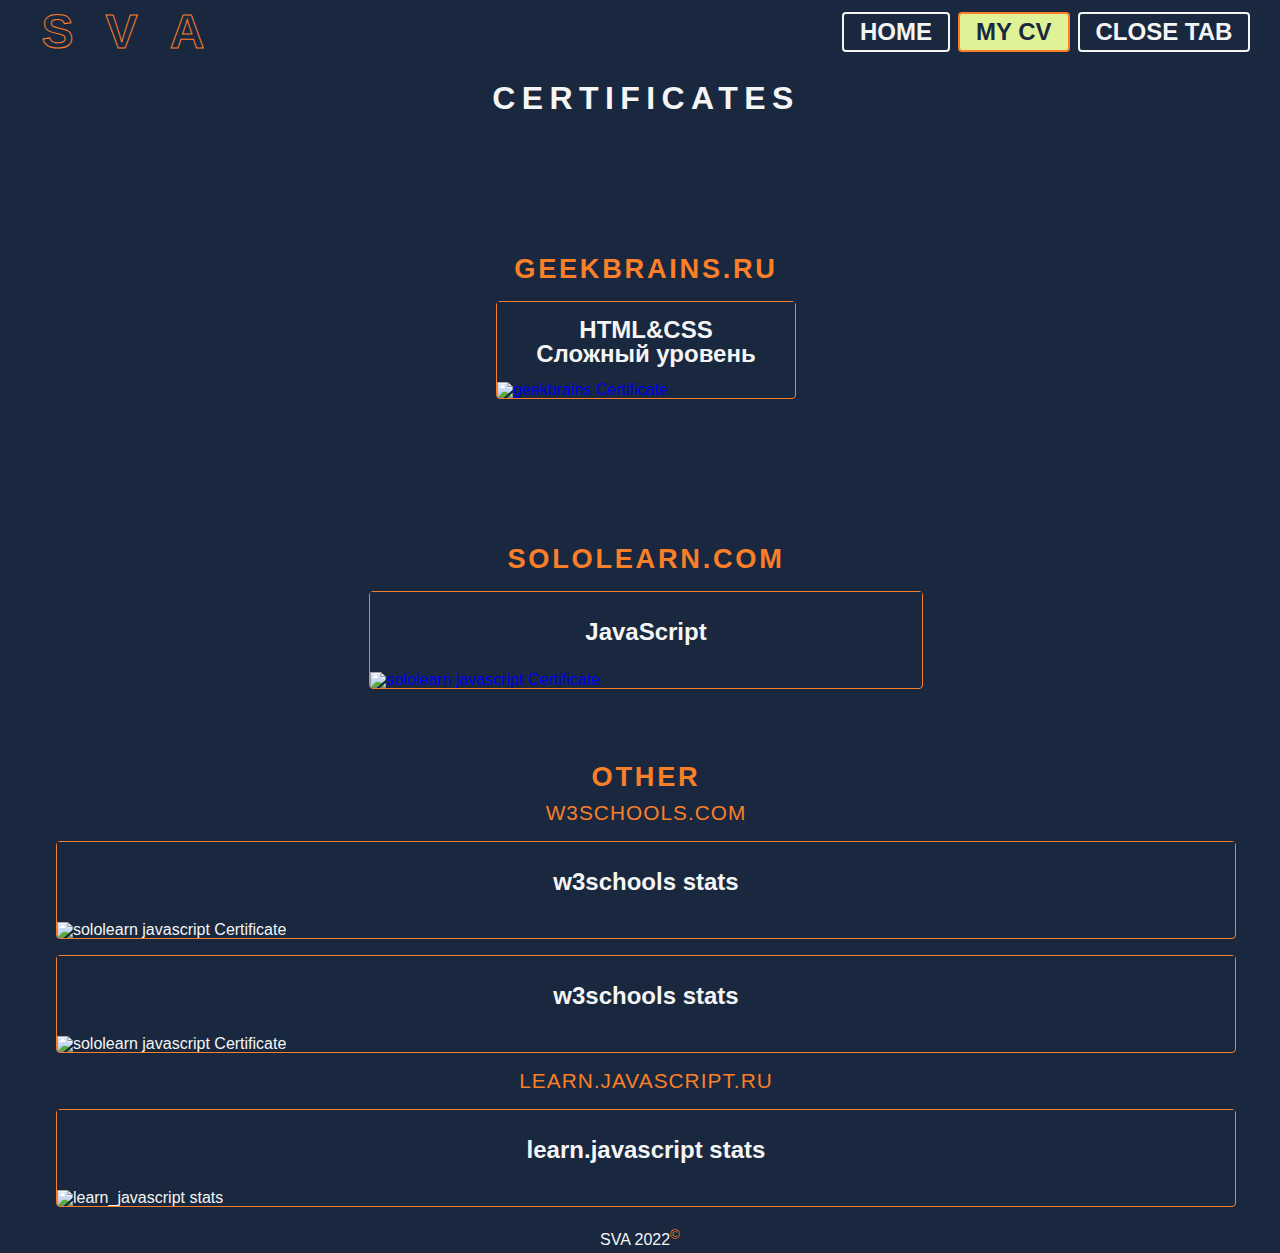
==== commit 3ed10ed5: "upd: html and css finished layout" ====
--- a/certificates.html
+++ b/certificates.html
@@ -15,131 +15,7 @@
 	<meta name="msapplication-TileColor" content="#da532c">
 	<meta name="theme-color" content="#ffffff">
 	<link rel="stylesheet" href="./style/style__certificates.css">
-	<title>SVA_portfolio</title>
-	<svg id="webSkills" xmlns="http://www.w3.org/2000/svg">
-
-		<symbol id="html5" viewBox="0 0 384 512">
-			<path
-				d="M0 32l34.9 395.8L191.5 480l157.6-52.2L384 32H0zm308.2 127.9H124.4l4.1 49.4h175.6l-13.6 148.4-97.9 27v.3h-1.1l-98.7-27.3-6-75.8h47.7L138 320l53.5 14.5 53.7-14.5 6-62.2H84.3L71.5 112.2h241.1l-4.4 47.7z" />
-		</symbol>
-
-		<symbol id="css3" viewBox="0 0 384 512">
-			<path
-				d="M0 32l34.9 395.8L192 480l157.1-52.2L384 32H0zm313.1 80l-4.8 47.3L193 208.6l-.3.1h111.5l-12.8 146.6-98.2 28.7-98.8-29.2-6.4-73.9h48.9l3.2 38.3 52.6 13.3 54.7-15.4 3.7-61.6-166.3-.5v-.1l-.2.1-3.6-46.3L193.1 162l6.5-2.7H76.7L70.9 112h242.2z" />
-		</symbol>
-
-		<symbol id="js" viewBox="0 0 448 512">
-			<path
-				d="M400 32H48C21.5 32 0 53.5 0 80v352c0 26.5 21.5 48 48 48h352c26.5 0 48-21.5 48-48V80c0-26.5-21.5-48-48-48zM243.8 381.4c0 43.6-25.6 63.5-62.9 63.5-33.7 0-53.2-17.4-63.2-38.5l34.3-20.7c6.6 11.7 12.6 21.6 27.1 21.6 13.8 0 22.6-5.4 22.6-26.5V237.7h42.1v143.7zm99.6 63.5c-39.1 0-64.4-18.6-76.7-43l34.3-19.8c9 14.7 20.8 25.6 41.5 25.6 17.4 0 28.6-8.7 28.6-20.8 0-14.4-11.4-19.5-30.7-28l-10.5-4.5c-30.4-12.9-50.5-29.2-50.5-63.5 0-31.6 24.1-55.6 61.6-55.6 26.8 0 46 9.3 59.8 33.7L368 290c-7.2-12.9-15-18-27.1-18-12.3 0-20.1 7.8-20.1 18 0 12.6 7.8 17.7 25.9 25.6l10.5 4.5c35.8 15.3 55.9 31 55.9 66.2 0 37.8-29.8 58.6-69.7 58.6z" />
-		</symbol>
-
-		<symbol id="git" viewBox="0 0 448 512">
-			<path
-				d="M100.59 334.24c48.57 3.31 58.95 2.11 58.95 11.94 0 20-65.55 20.06-65.55 1.52.01-5.09 3.29-9.4 6.6-13.46zm27.95-116.64c-32.29 0-33.75 44.47-.75 44.47 32.51 0 31.71-44.47.75-44.47zM448 80v352a48 48 0 0 1-48 48H48a48 48 0 0 1-48-48V80a48 48 0 0 1 48-48h352a48 48 0 0 1 48 48zm-227 69.31c0 14.49 8.38 22.88 22.86 22.88 14.74 0 23.13-8.39 23.13-22.88S258.62 127 243.88 127c-14.48 0-22.88 7.84-22.88 22.31zM199.18 195h-49.55c-25-6.55-81.56-4.85-81.56 46.75 0 18.8 9.4 32 21.85 38.11C74.23 294.23 66.8 301 66.8 310.6c0 6.87 2.79 13.22 11.18 16.76-8.9 8.4-14 14.48-14 25.92C64 373.35 81.53 385 127.52 385c44.22 0 69.87-16.51 69.87-45.73 0-36.67-28.23-35.32-94.77-39.38l8.38-13.43c17 4.74 74.19 6.23 74.19-42.43 0-11.69-4.83-19.82-9.4-25.67l23.38-1.78zm84.34 109.84l-13-1.78c-3.82-.51-4.07-1-4.07-5.09V192.52h-52.6l-2.79 20.57c15.75 5.55 17 4.86 17 10.17V298c0 5.62-.31 4.58-17 6.87v20.06h72.42zM384 315l-6.87-22.37c-40.93 15.37-37.85-12.41-37.85-16.73v-60.72h37.85v-25.41h-35.82c-2.87 0-2 2.52-2-38.63h-24.18c-2.79 27.7-11.68 38.88-34 41.42v22.62c20.47 0 19.82-.85 19.82 2.54v66.57c0 28.72 11.43 40.91 41.67 40.91 14.45 0 30.45-4.83 41.38-10.2z" />
-		</symbol>
-
-		<symbol id="markdown" viewBox="0 0 640 512">
-			<path
-				d="M593.8 59.1H46.2C20.7 59.1 0 79.8 0 105.2v301.5c0 25.5 20.7 46.2 46.2 46.2h547.7c25.5 0 46.2-20.7 46.1-46.1V105.2c0-25.4-20.7-46.1-46.2-46.1zM338.5 360.6H277v-120l-61.5 76.9-61.5-76.9v120H92.3V151.4h61.5l61.5 76.9 61.5-76.9h61.5v209.2zm135.3 3.1L381.5 256H443V151.4h61.5V256H566z" />
-		</symbol>
-
-		<symbol id="cssModules" viewBox="0 0 1000 1000">
-			<g transform="translate(3.7129 -62.36)">
-				<g id="flowRoot3336" transform="matrix(1.8595,0,0,1.8595,-30.174,333.87)">
-					<path id="path4379"
-						d="m105.49 108.89q12.261 0 19.028 6.46 6.7676 6.46 7.5146 14.678h-8.5254q-1.4502-6.2402-5.8008-9.8877-4.3066-3.6475-12.129-3.6475-9.5361 0-15.425 6.7236-5.8447 6.6797-5.8447 20.522 0 11.338 5.2734 18.413 5.3174 7.0312 15.82 7.0312 9.668 0 14.722-7.4268 2.6807-3.9111 3.999-10.283h8.5254q-1.1426 10.195-7.5586 17.095-7.6904 8.3057-20.742 8.3057-11.25 0-18.896-6.8115-10.063-9.0088-10.063-27.817 0-14.282 7.5586-23.423 8.1738-9.9316 22.544-9.9316zm-1.7578 0z" />
-					<path id="path4381"
-						d="m149.04 154.37q0.30761 5.4932 2.5928 8.9209 4.3506 6.416 15.337 6.416 4.9219 0 8.9648-1.4062 7.8223-2.7246 7.8223-9.7559 0-5.2734-3.2959-7.5146-3.3398-2.1973-10.459-3.8232l-8.7451-1.9775q-8.5693-1.9336-12.129-4.2627-6.1524-4.043-6.1524-12.085 0-8.7012 6.0205-14.282 6.0205-5.5811 17.051-5.5811 10.151 0 17.227 4.9219 7.1192 4.8779 7.1192 15.645h-8.2178q-0.65918-5.1856-2.8125-7.9541-3.999-5.0537-13.579-5.0537-7.7344 0-11.118 3.252-3.3838 3.252-3.3838 7.5586 0 4.7461 3.9551 6.9434 2.5928 1.4062 11.733 3.5156l9.0527 2.0654q6.5478 1.4941 10.107 4.0869 6.1523 4.5264 6.1523 13.14 0 10.723-7.8223 15.337-7.7783 4.6143-18.105 4.6143-12.041 0-18.853-6.1523-6.8115-6.1084-6.6797-16.567h8.2178zm17.666-45.483z" />
-					<path id="path4383"
-						d="m208.98 154.37q0.30762 5.4932 2.5928 8.9209 4.3506 6.416 15.337 6.416 4.9219 0 8.9648-1.4062 7.8223-2.7246 7.8223-9.7559 0-5.2734-3.2959-7.5146-3.3398-2.1973-10.459-3.8232l-8.7451-1.9775q-8.5693-1.9336-12.129-4.2627-6.1523-4.043-6.1523-12.085 0-8.7012 6.0205-14.282 6.0205-5.5811 17.051-5.5811 10.151 0 17.227 4.9219 7.1191 4.8779 7.1191 15.645h-8.2178q-0.65918-5.1856-2.8125-7.9541-3.999-5.0537-13.579-5.0537-7.7344 0-11.118 3.252-3.3838 3.252-3.3838 7.5586 0 4.7461 3.9551 6.9434 2.5928 1.4062 11.733 3.5156l9.0527 2.0654q6.5479 1.4941 10.107 4.0869 6.1523 4.5264 6.1523 13.14 0 10.723-7.8223 15.337-7.7783 4.6143-18.105 4.6143-12.041 0-18.853-6.1523-6.8115-6.1084-6.6797-16.567h8.2178zm17.666-45.483z" />
-					<path id="path4385"
-						d="m78.063 223.14h12.524l18.545 54.58 18.413-54.58h12.393v64.556h-8.3057v-38.101q0-1.9775 0.0879-6.5478t0.0879-9.7998l-18.413 54.448h-8.6572l-18.545-54.448v1.9775q0 2.373 0.08789 7.251 0.13184 4.834 0.13184 7.1191v38.101h-8.3496v-64.556z" />
-					<path id="path4387"
-						d="m181.2 221.39q17.095 0 25.312 10.986 6.416 8.5693 6.416 21.929 0 14.458-7.3389 24.038-8.6133 11.25-24.565 11.25-14.897 0-23.423-9.8438-7.6025-9.4922-7.6025-23.994 0-13.096 6.5039-22.412 8.3496-11.953 24.697-11.953zm0.87891 60.381q11.558 0 16.699-8.2617 5.1856-8.3057 5.1856-19.072 0-11.382-5.9766-18.325-5.9326-6.9434-16.26-6.9434-10.02 0-16.348 6.8994-6.3281 6.8555-6.3281 20.259 0 10.723 5.4053 18.105 5.4492 7.3389 17.622 7.3389zm-0.61523-60.381z" />
-					<path id="path4389"
-						d="m248.09 280.23q4.4385 0 7.2949-0.92285 5.0977-1.7139 8.3496-6.5918 2.5928-3.9111 3.7354-10.02 0.65918-3.6475 0.65918-6.7676 0-11.997-4.79-18.633-4.75-6.63-15.34-6.63h-15.513v49.57h15.601zm-24.39-57.085h26.147q13.315 0 20.654 9.4482 6.5478 8.5254 6.5478 21.841 0 10.283-3.8672 18.589-6.8115 14.678-23.423 14.678h-26.06v-64.556z" />
-					<path id="path4391"
-						d="m297.83 223.14v39.902q0 7.0312 2.6367 11.689 3.9111 7.0312 13.184 7.0312 11.118 0 15.117-7.6025 2.1533-4.1309 2.1533-11.118v-39.902h8.877v36.255q0 11.909-3.208 18.325-5.8887 11.689-22.236 11.689-16.348 0-22.192-11.689-3.208-6.416-3.208-18.325v-36.255h8.877zm16.567 0z" />
-					<path id="path4393" d="m353.21 223.14h8.7451v56.865h32.695v7.6904h-41.44v-64.556z" />
-					<path id="path4395"
-						d="m404.14 223.14h47.065v7.9102h-38.54v19.6h35.64v7.4707h-35.64v21.885h39.199v7.6904h-47.725v-64.556zm23.862 0z" />
-					<path id="path4397"
-						d="m469.13 266.87q0.30762 5.4932 2.5928 8.9209 4.3506 6.416 15.337 6.416 4.9219 0 8.9648-1.4062 7.8223-2.7246 7.8223-9.7559 0-5.2734-3.2959-7.5146-3.3398-2.1973-10.459-3.8232l-8.7451-1.9775q-8.5693-1.9336-12.129-4.2627-6.1523-4.043-6.1523-12.085 0-8.7012 6.0205-14.282 6.0205-5.5811 17.051-5.5811 10.151 0 17.227 4.9219 7.1191 4.8779 7.1191 15.645h-8.2178q-0.65918-5.1856-2.8125-7.9541-3.999-5.0537-13.579-5.0537-7.7344 0-11.118 3.252-3.3838 3.252-3.3838 7.5586 0 4.7461 3.9551 6.9434 2.5928 1.4062 11.733 3.5156l9.0527 2.0654q6.5479 1.4941 10.107 4.0869 6.1523 4.5264 6.1523 13.14 0 10.723-7.8223 15.337-7.7783 4.6143-18.105 4.6143-12.041 0-18.853-6.1523-6.8115-6.1084-6.6797-16.567h8.2178zm17.666-45.483z" />
-				</g>
-				<rect id="rect" height="695.02" width="695.02" y="214.85" x="72.492" stroke-width="10" fill="none" />
-			</g>
-		</symbol>
-
-		<symbol id="github" viewBox="0 0 496 512">
-			<path
-				d="M165.9 397.4c0 2-2.3 3.6-5.2 3.6-3.3.3-5.6-1.3-5.6-3.6 0-2 2.3-3.6 5.2-3.6 3-.3 5.6 1.3 5.6 3.6zm-31.1-4.5c-.7 2 1.3 4.3 4.3 4.9 2.6 1 5.6 0 6.2-2s-1.3-4.3-4.3-5.2c-2.6-.7-5.5.3-6.2 2.3zm44.2-1.7c-2.9.7-4.9 2.6-4.6 4.9.3 2 2.9 3.3 5.9 2.6 2.9-.7 4.9-2.6 4.6-4.6-.3-1.9-3-3.2-5.9-2.9zM244.8 8C106.1 8 0 113.3 0 252c0 110.9 69.8 205.8 169.5 239.2 12.8 2.3 17.3-5.6 17.3-12.1 0-6.2-.3-40.4-.3-61.4 0 0-70 15-84.7-29.8 0 0-11.4-29.1-27.8-36.6 0 0-22.9-15.7 1.6-15.4 0 0 24.9 2 38.6 25.8 21.9 38.6 58.6 27.5 72.9 20.9 2.3-16 8.8-27.1 16-33.7-55.9-6.2-112.3-14.3-112.3-110.5 0-27.5 7.6-41.3 23.6-58.9-2.6-6.5-11.1-33.3 2.6-67.9 20.9-6.5 69 27 69 27 20-5.6 41.5-8.5 62.8-8.5s42.8 2.9 62.8 8.5c0 0 48.1-33.6 69-27 13.7 34.7 5.2 61.4 2.6 67.9 16 17.7 25.8 31.5 25.8 58.9 0 96.5-58.9 104.2-114.8 110.5 9.2 7.9 17 22.9 17 46.4 0 33.7-.3 75.4-.3 83.6 0 6.5 4.6 14.4 17.3 12.1C428.2 457.8 496 362.9 496 252 496 113.3 383.5 8 244.8 8zM97.2 352.9c-1.3 1-1 3.3.7 5.2 1.6 1.6 3.9 2.3 5.2 1 1.3-1 1-3.3-.7-5.2-1.6-1.6-3.9-2.3-5.2-1zm-10.8-8.1c-.7 1.3.3 2.9 2.3 3.9 1.6 1 3.6.7 4.3-.7.7-1.3-.3-2.9-2.3-3.9-2-.6-3.6-.3-4.3.7zm32.4 35.6c-1.6 1.3-1 4.3 1.3 6.2 2.3 2.3 5.2 2.6 6.5 1 1.3-1.3.7-4.3-1.3-6.2-2.2-2.3-5.2-2.6-6.5-1zm-11.4-14.7c-1.6 1-1.6 3.6 0 5.9 1.6 2.3 4.3 3.3 5.6 2.3 1.6-1.3 1.6-3.9 0-6.2-1.4-2.3-4-3.3-5.6-2z" />
-		</symbol>
-
-		<symbol id="react" viewBox="0 0 512 512">
-			<path
-				d="M418.2 177.2c-5.4-1.8-10.8-3.5-16.2-5.1.9-3.7 1.7-7.4 2.5-11.1 12.3-59.6 4.2-107.5-23.1-123.3-26.3-15.1-69.2.6-112.6 38.4-4.3 3.7-8.5 7.6-12.5 11.5-2.7-2.6-5.5-5.2-8.3-7.7-45.5-40.4-91.1-57.4-118.4-41.5-26.2 15.2-34 60.3-23 116.7 1.1 5.6 2.3 11.1 3.7 16.7-6.4 1.8-12.7 3.8-18.6 5.9C38.3 196.2 0 225.4 0 255.6c0 31.2 40.8 62.5 96.3 81.5 4.5 1.5 9 3 13.6 4.3-1.5 6-2.8 11.9-4 18-10.5 55.5-2.3 99.5 23.9 114.6 27 15.6 72.4-.4 116.6-39.1 3.5-3.1 7-6.3 10.5-9.7 4.4 4.3 9 8.4 13.6 12.4 42.8 36.8 85.1 51.7 111.2 36.6 27-15.6 35.8-62.9 24.4-120.5-.9-4.4-1.9-8.9-3-13.5 3.2-.9 6.3-1.9 9.4-2.9 57.7-19.1 99.5-50 99.5-81.7 0-30.3-39.4-59.7-93.8-78.4zM282.9 92.3c37.2-32.4 71.9-45.1 87.7-36 16.9 9.7 23.4 48.9 12.8 100.4-.7 3.4-1.4 6.7-2.3 10-22.2-5-44.7-8.6-67.3-10.6-13-18.6-27.2-36.4-42.6-53.1 3.9-3.7 7.7-7.2 11.7-10.7zM167.2 307.5c5.1 8.7 10.3 17.4 15.8 25.9-15.6-1.7-31.1-4.2-46.4-7.5 4.4-14.4 9.9-29.3 16.3-44.5 4.6 8.8 9.3 17.5 14.3 26.1zm-30.3-120.3c14.4-3.2 29.7-5.8 45.6-7.8-5.3 8.3-10.5 16.8-15.4 25.4-4.9 8.5-9.7 17.2-14.2 26-6.3-14.9-11.6-29.5-16-43.6zm27.4 68.9c6.6-13.8 13.8-27.3 21.4-40.6s15.8-26.2 24.4-38.9c15-1.1 30.3-1.7 45.9-1.7s31 .6 45.9 1.7c8.5 12.6 16.6 25.5 24.3 38.7s14.9 26.7 21.7 40.4c-6.7 13.8-13.9 27.4-21.6 40.8-7.6 13.3-15.7 26.2-24.2 39-14.9 1.1-30.4 1.6-46.1 1.6s-30.9-.5-45.6-1.4c-8.7-12.7-16.9-25.7-24.6-39s-14.8-26.8-21.5-40.6zm180.6 51.2c5.1-8.8 9.9-17.7 14.6-26.7 6.4 14.5 12 29.2 16.9 44.3-15.5 3.5-31.2 6.2-47 8 5.4-8.4 10.5-17 15.5-25.6zm14.4-76.5c-4.7-8.8-9.5-17.6-14.5-26.2-4.9-8.5-10-16.9-15.3-25.2 16.1 2 31.5 4.7 45.9 8-4.6 14.8-10 29.2-16.1 43.4zM256.2 118.3c10.5 11.4 20.4 23.4 29.6 35.8-19.8-.9-39.7-.9-59.5 0 9.8-12.9 19.9-24.9 29.9-35.8zM140.2 57c16.8-9.8 54.1 4.2 93.4 39 2.5 2.2 5 4.6 7.6 7-15.5 16.7-29.8 34.5-42.9 53.1-22.6 2-45 5.5-67.2 10.4-1.3-5.1-2.4-10.3-3.5-15.5-9.4-48.4-3.2-84.9 12.6-94zm-24.5 263.6c-4.2-1.2-8.3-2.5-12.4-3.9-21.3-6.7-45.5-17.3-63-31.2-10.1-7-16.9-17.8-18.8-29.9 0-18.3 31.6-41.7 77.2-57.6 5.7-2 11.5-3.8 17.3-5.5 6.8 21.7 15 43 24.5 63.6-9.6 20.9-17.9 42.5-24.8 64.5zm116.6 98c-16.5 15.1-35.6 27.1-56.4 35.3-11.1 5.3-23.9 5.8-35.3 1.3-15.9-9.2-22.5-44.5-13.5-92 1.1-5.6 2.3-11.2 3.7-16.7 22.4 4.8 45 8.1 67.9 9.8 13.2 18.7 27.7 36.6 43.2 53.4-3.2 3.1-6.4 6.1-9.6 8.9zm24.5-24.3c-10.2-11-20.4-23.2-30.3-36.3 9.6.4 19.5.6 29.5.6 10.3 0 20.4-.2 30.4-.7-9.2 12.7-19.1 24.8-29.6 36.4zm130.7 30c-.9 12.2-6.9 23.6-16.5 31.3-15.9 9.2-49.8-2.8-86.4-34.2-4.2-3.6-8.4-7.5-12.7-11.5 15.3-16.9 29.4-34.8 42.2-53.6 22.9-1.9 45.7-5.4 68.2-10.5 1 4.1 1.9 8.2 2.7 12.2 4.9 21.6 5.7 44.1 2.5 66.3zm18.2-107.5c-2.8.9-5.6 1.8-8.5 2.6-7-21.8-15.6-43.1-25.5-63.8 9.6-20.4 17.7-41.4 24.5-62.9 5.2 1.5 10.2 3.1 15 4.7 46.6 16 79.3 39.8 79.3 58 0 19.6-34.9 44.9-84.8 61.4zm-149.7-15c25.3 0 45.8-20.5 45.8-45.8s-20.5-45.8-45.8-45.8c-25.3 0-45.8 20.5-45.8 45.8s20.5 45.8 45.8 45.8z" />
-		</symbol>
-
-		<symbol id="redux" viewBox="0 0 256 244">
-			<path
-				d="M177.381 169.733c9.447-.978 16.614-9.122 16.288-18.896-.325-9.773-8.47-17.592-18.243-17.592h-.651c-10.1.326-17.918 8.796-17.592 18.895.326 4.887 2.28 9.122 5.212 12.054-11.076 21.828-28.016 37.791-53.426 51.148-17.266 9.122-35.183 12.38-53.1 10.1-14.66-1.955-26.062-8.47-33.23-19.222-10.424-15.963-11.401-33.23-2.605-50.496 6.19-12.38 15.962-21.502 22.152-26.063-1.303-4.235-3.258-11.402-4.235-16.614-47.237 34.207-42.35 80.468-28.016 102.295 10.75 16.29 32.577 26.389 56.684 26.389 6.515 0 13.03-.652 19.546-2.28 41.699-8.145 73.299-32.905 91.216-69.718zm57.336-40.397c-24.759-28.995-61.245-44.958-102.944-44.958h-5.212c-2.932-5.864-9.122-9.774-15.963-9.774h-.652C99.848 74.93 92.03 83.4 92.355 93.5c.326 9.773 8.47 17.592 18.243 17.592h.651c7.167-.326 13.357-4.887 15.963-11.077h5.864c24.759 0 48.214 7.167 69.39 21.176 16.288 10.751 28.016 24.76 34.531 41.7 5.538 13.683 5.212 27.04-.652 38.443-9.121 17.266-24.432 26.714-44.63 26.714-13.031 0-25.41-3.91-31.926-6.842-3.583 3.258-10.099 8.47-14.66 11.729 14.009 6.515 28.343 10.099 42.025 10.099 31.274 0 54.404-17.267 63.2-34.533 9.447-18.896 8.795-51.474-15.637-79.165zM69.225 175.27c.326 9.774 8.47 17.592 18.243 17.592h.652c10.099-.325 17.917-8.796 17.591-18.895-.325-9.774-8.47-17.592-18.243-17.592h-.651c-.652 0-1.63 0-2.28.325-13.357-22.153-18.895-46.26-16.94-72.323 1.302-19.547 7.818-36.488 19.22-50.497 9.447-12.054 27.69-17.918 40.07-18.243 34.531-.652 49.19 42.351 50.168 59.618 4.235.977 11.402 3.258 16.289 4.887C189.434 27.366 156.857 0 125.584 0c-29.32 0-56.359 21.176-67.11 52.451-14.985 41.7-5.212 81.771 13.031 113.372-1.628 2.28-2.606 5.864-2.28 9.448z" />
-		</symbol>
-
-		<symbol id="sass" viewBox="0 0 640 512">
-			<path
-				d="M301.84 378.92c-.3.6-.6 1.08 0 0zm249.13-87a131.16 131.16 0 0 0-58 13.5c-5.9-11.9-12-22.3-13-30.1-1.2-9.1-2.5-14.5-1.1-25.3s7.7-26.1 7.6-27.2-1.4-6.6-14.3-6.7-24 2.5-25.29 5.9a122.83 122.83 0 0 0-5.3 19.1c-2.3 11.7-25.79 53.5-39.09 75.3-4.4-8.5-8.1-16-8.9-22-1.2-9.1-2.5-14.5-1.1-25.3s7.7-26.1 7.6-27.2-1.4-6.6-14.29-6.7-24 2.5-25.3 5.9-2.7 11.4-5.3 19.1-33.89 77.3-42.08 95.4c-4.2 9.2-7.8 16.6-10.4 21.6-.4.8-.7 1.3-.9 1.7.3-.5.5-1 .5-.8-2.2 4.3-3.5 6.7-3.5 6.7v.1c-1.7 3.2-3.6 6.1-4.5 6.1-.6 0-1.9-8.4.3-19.9 4.7-24.2 15.8-61.8 15.7-63.1-.1-.7 2.1-7.2-7.3-10.7-9.1-3.3-12.4 2.2-13.2 2.2s-1.4 2-1.4 2 10.1-42.4-19.39-42.4c-18.4 0-44 20.2-56.58 38.5-7.9 4.3-25 13.6-43 23.5-6.9 3.8-14 7.7-20.7 11.4-.5-.5-.9-1-1.4-1.5-35.79-38.2-101.87-65.2-99.07-116.5 1-18.7 7.5-67.8 127.07-127.4 98-48.8 176.35-35.4 189.84-5.6 19.4 42.5-41.89 121.6-143.66 133-38.79 4.3-59.18-10.7-64.28-16.3-5.3-5.9-6.1-6.2-8.1-5.1-3.3 1.8-1.2 7 0 10.1 3 7.9 15.5 21.9 36.79 28.9 18.7 6.1 64.18 9.5 119.17-11.8 61.78-23.8 109.87-90.1 95.77-145.6C386.52 18.32 293-.18 204.57 31.22c-52.69 18.7-109.67 48.1-150.66 86.4-48.69 45.6-56.48 85.3-53.28 101.9 11.39 58.9 92.57 97.3 125.06 125.7-1.6.9-3.1 1.7-4.5 2.5-16.29 8.1-78.18 40.5-93.67 74.7-17.5 38.8 2.9 66.6 16.29 70.4 41.79 11.6 84.58-9.3 107.57-43.6s20.2-79.1 9.6-99.5c-.1-.3-.3-.5-.4-.8 4.2-2.5 8.5-5 12.8-7.5 8.29-4.9 16.39-9.4 23.49-13.3-4 10.8-6.9 23.8-8.4 42.6-1.8 22 7.3 50.5 19.1 61.7 5.2 4.9 11.49 5 15.39 5 13.8 0 20-11.4 26.89-25 8.5-16.6 16-35.9 16-35.9s-9.4 52.2 16.3 52.2c9.39 0 18.79-12.1 23-18.3v.1s.2-.4.7-1.2c1-1.5 1.5-2.4 1.5-2.4v-.3c3.8-6.5 12.1-21.4 24.59-46 16.2-31.8 31.69-71.5 31.69-71.5a201.24 201.24 0 0 0 6.2 25.8c2.8 9.5 8.7 19.9 13.4 30-3.8 5.2-6.1 8.2-6.1 8.2a.31.31 0 0 0 .1.2c-3 4-6.4 8.3-9.9 12.5-12.79 15.2-28 32.6-30 37.6-2.4 5.9-1.8 10.3 2.8 13.7 3.4 2.6 9.4 3 15.69 2.5 11.5-.8 19.6-3.6 23.5-5.4a82.2 82.2 0 0 0 20.19-10.6c12.5-9.2 20.1-22.4 19.4-39.8-.4-9.6-3.5-19.2-7.3-28.2 1.1-1.6 2.3-3.3 3.4-5C434.8 301.72 450.1 270 450.1 270a201.24 201.24 0 0 0 6.2 25.8c2.4 8.1 7.09 17 11.39 25.7-18.59 15.1-30.09 32.6-34.09 44.1-7.4 21.3-1.6 30.9 9.3 33.1 4.9 1 11.9-1.3 17.1-3.5a79.46 79.46 0 0 0 21.59-11.1c12.5-9.2 24.59-22.1 23.79-39.6-.3-7.9-2.5-15.8-5.4-23.4 15.7-6.6 36.09-10.2 62.09-7.2 55.68 6.5 66.58 41.3 64.48 55.8s-13.8 22.6-17.7 25-5.1 3.3-4.8 5.1c.5 2.6 2.3 2.5 5.6 1.9 4.6-.8 29.19-11.8 30.29-38.7 1.6-34-31.09-71.4-89-71.1zm-429.18 144.7c-18.39 20.1-44.19 27.7-55.28 21.3C54.61 451 59.31 421.42 82 400c13.8-13 31.59-25 43.39-32.4 2.7-1.6 6.6-4 11.4-6.9.8-.5 1.2-.7 1.2-.7.9-.6 1.9-1.1 2.9-1.7 8.29 30.4.3 57.2-19.1 78.3zm134.36-91.4c-6.4 15.7-19.89 55.7-28.09 53.6-7-1.8-11.3-32.3-1.4-62.3 5-15.1 15.6-33.1 21.9-40.1 10.09-11.3 21.19-14.9 23.79-10.4 3.5 5.9-12.2 49.4-16.2 59.2zm111 53c-2.7 1.4-5.2 2.3-6.4 1.6-.9-.5 1.1-2.4 1.1-2.4s13.9-14.9 19.4-21.7c3.2-4 6.9-8.7 10.89-13.9 0 .5.1 1 .1 1.6-.13 17.9-17.32 30-25.12 34.8zm85.58-19.5c-2-1.4-1.7-6.1 5-20.7 2.6-5.7 8.59-15.3 19-24.5a36.18 36.18 0 0 1 1.9 10.8c-.1 22.5-16.2 30.9-25.89 34.4z" />
-		</symbol>
-
-		<symbol id="typescript" viewBox="0 0 27 26">
-			<path clip-rule="evenodd"
-				d="m.98608 0h24.32332c.5446 0 .9861.436522.9861.975v24.05c0 .5385-.4415.975-.9861.975h-24.32332c-.544597 0-.98608-.4365-.98608-.975v-24.05c0-.538478.441483-.975.98608-.975zm13.63142 13.8324v-2.1324h-9.35841v2.1324h3.34111v9.4946h2.6598v-9.4946zm1.0604 9.2439c.4289.2162.9362.3784 1.5218.4865.5857.1081 1.2029.1622 1.8518.1622.6324 0 1.2331-.0595 1.8023-.1784.5691-.1189 1.0681-.3149 1.497-.5879s.7685-.6297 1.0187-1.0703.3753-.9852.3753-1.6339c0-.4703-.0715-.8824-.2145-1.2365-.1429-.3541-.3491-.669-.6186-.9447-.2694-.2757-.5925-.523-.9692-.7419s-.8014-.4257-1.2743-.6203c-.3465-.1406-.6572-.2771-.9321-.4095-.275-.1324-.5087-.2676-.7011-.4054-.1925-.1379-.3409-.2838-.4454-.4379-.1045-.154-.1567-.3284-.1567-.523 0-.1784.0467-.3392.1402-.4824.0935-.1433.2254-.2663.3959-.369s.3794-.1824.6269-.2392c.2474-.0567.5224-.0851.8248-.0851.22 0 .4523.0162.697.0486.2447.0325.4908.0825.7382.15.2475.0676.4881.1527.7218.2555.2337.1027.4495.2216.6475.3567v-2.4244c-.4015-.1514-.84-.2636-1.3157-.3365-.4756-.073-1.0214-.1095-1.6373-.1095-.6268 0-1.2207.0662-1.7816.1987-.5609.1324-1.0544.3392-1.4806.6203s-.763.6392-1.0104 1.0743c-.2475.4352-.3712.9555-.3712 1.5609 0 .7731.2268 1.4326.6805 1.9785.4537.546 1.1424 1.0082 2.0662 1.3866.363.146.7011.2892 1.0146.4298.3134.1405.5842.2865.8124.4378.2282.1514.4083.3162.5403.4946s.198.3811.198.6082c0 .1676-.0413.323-.1238.4662-.0825.1433-.2076.2676-.3753.373s-.3766.1879-.6268.2473c-.2502.0595-.5431.0892-.8785.0892-.5719 0-1.1383-.0986-1.6992-.2959-.5608-.1973-1.0805-.4933-1.5589-.8879z"
-				fill-rule="evenodd"></path>
-		</symbol>
-
-	</svg>
-	<svg id="socialContacts" xmlns="http://www.w3.org/2000/svg">
-
-		<symbol id="telegram" viewBox="0 0 496 512">
-			<path
-				d="M248,8C111.033,8,0,119.033,0,256S111.033,504,248,504,496,392.967,496,256,384.967,8,248,8ZM362.952,176.66c-3.732,39.215-19.881,134.378-28.1,178.3-3.476,18.584-10.322,24.816-16.948,25.425-14.4,1.326-25.338-9.517-39.287-18.661-21.827-14.308-34.158-23.215-55.346-37.177-24.485-16.135-8.612-25,5.342-39.5,3.652-3.793,67.107-61.51,68.335-66.746.153-.655.3-3.1-1.154-4.384s-3.59-.849-5.135-.5q-3.283.746-104.608,69.142-14.845,10.194-26.894,9.934c-8.855-.191-25.888-5.006-38.551-9.123-15.531-5.048-27.875-7.717-26.8-16.291q.84-6.7,18.45-13.7,108.446-47.248,144.628-62.3c68.872-28.647,83.183-33.623,92.511-33.789,2.052-.034,6.639.474,9.61,2.885a10.452,10.452,0,0,1,3.53,6.716A43.765,43.765,0,0,1,362.952,176.66Z" />
-		</symbol>
-
-		<symbol id="email" viewBox="0 0 640 512">
-			<path
-				d="M464 64C490.5 64 512 85.49 512 112C512 127.1 504.9 141.3 492.8 150.4L478.9 160.8C412.3 167.2 356.5 210.8 332.6 270.6L275.2 313.6C263.8 322.1 248.2 322.1 236.8 313.6L19.2 150.4C7.113 141.3 0 127.1 0 112C0 85.49 21.49 64 48 64H464zM294.4 339.2L320.8 319.4C320.3 324.9 320 330.4 320 336C320 378.5 335.1 417.6 360.2 448H64C28.65 448 0 419.3 0 384V176L217.6 339.2C240.4 356.3 271.6 356.3 294.4 339.2zM640 336C640 415.5 575.5 480 496 480C416.5 480 352 415.5 352 336C352 256.5 416.5 192 496 192C575.5 192 640 256.5 640 336zM540.7 292.7L480 353.4L451.3 324.7C445.1 318.4 434.9 318.4 428.7 324.7C422.4 330.9 422.4 341.1 428.7 347.3L468.7 387.3C474.9 393.6 485.1 393.6 491.3 387.3L563.3 315.3C569.6 309.1 569.6 298.9 563.3 292.7C557.1 286.4 546.9 286.4 540.7 292.7H540.7z" />
-		</symbol>
-
-		<symbol id="viber" viewBox="0 0 512 512">
-			<path
-				d="M444 49.9C431.3 38.2 379.9.9 265.3.4c0 0-135.1-8.1-200.9 52.3C27.8 89.3 14.9 143 13.5 209.5c-1.4 66.5-3.1 191.1 117 224.9h.1l-.1 51.6s-.8 20.9 13 25.1c16.6 5.2 26.4-10.7 42.3-27.8 8.7-9.4 20.7-23.2 29.8-33.7 82.2 6.9 145.3-8.9 152.5-11.2 16.6-5.4 110.5-17.4 125.7-142 15.8-128.6-7.6-209.8-49.8-246.5zM457.9 287c-12.9 104-89 110.6-103 115.1-6 1.9-61.5 15.7-131.2 11.2 0 0-52 62.7-68.2 79-5.3 5.3-11.1 4.8-11-5.7 0-6.9.4-85.7.4-85.7-.1 0-.1 0 0 0-101.8-28.2-95.8-134.3-94.7-189.8 1.1-55.5 11.6-101 42.6-131.6 55.7-50.5 170.4-43 170.4-43 96.9.4 143.3 29.6 154.1 39.4 35.7 30.6 53.9 103.8 40.6 211.1zm-139-80.8c.4 8.6-12.5 9.2-12.9.6-1.1-22-11.4-32.7-32.6-33.9-8.6-.5-7.8-13.4.7-12.9 27.9 1.5 43.4 17.5 44.8 46.2zm20.3 11.3c1-42.4-25.5-75.6-75.8-79.3-8.5-.6-7.6-13.5.9-12.9 58 4.2 88.9 44.1 87.8 92.5-.1 8.6-13.1 8.2-12.9-.3zm47 13.4c.1 8.6-12.9 8.7-12.9.1-.6-81.5-54.9-125.9-120.8-126.4-8.5-.1-8.5-12.9 0-12.9 73.7.5 133 51.4 133.7 139.2zM374.9 329v.2c-10.8 19-31 40-51.8 33.3l-.2-.3c-21.1-5.9-70.8-31.5-102.2-56.5-16.2-12.8-31-27.9-42.4-42.4-10.3-12.9-20.7-28.2-30.8-46.6-21.3-38.5-26-55.7-26-55.7-6.7-20.8 14.2-41 33.3-51.8h.2c9.2-4.8 18-3.2 23.9 3.9 0 0 12.4 14.8 17.7 22.1 5 6.8 11.7 17.7 15.2 23.8 6.1 10.9 2.3 22-3.7 26.6l-12 9.6c-6.1 4.9-5.3 14-5.3 14s17.8 67.3 84.3 84.3c0 0 9.1.8 14-5.3l9.6-12c4.6-6 15.7-9.8 26.6-3.7 14.7 8.3 33.4 21.2 45.8 32.9 7 5.7 8.6 14.4 3.8 23.6z" />
-		</symbol>
-
-		<symbol id="skype" viewBox="0 0 448 512">
-			<path
-				d="M424.7 299.8c2.9-14 4.7-28.9 4.7-43.8 0-113.5-91.9-205.3-205.3-205.3-14.9 0-29.7 1.7-43.8 4.7C161.3 40.7 137.7 32 112 32 50.2 32 0 82.2 0 144c0 25.7 8.7 49.3 23.3 68.2-2.9 14-4.7 28.9-4.7 43.8 0 113.5 91.9 205.3 205.3 205.3 14.9 0 29.7-1.7 43.8-4.7 19 14.6 42.6 23.3 68.2 23.3 61.8 0 112-50.2 112-112 .1-25.6-8.6-49.2-23.2-68.1zm-194.6 91.5c-65.6 0-120.5-29.2-120.5-65 0-16 9-30.6 29.5-30.6 31.2 0 34.1 44.9 88.1 44.9 25.7 0 42.3-11.4 42.3-26.3 0-18.7-16-21.6-42-28-62.5-15.4-117.8-22-117.8-87.2 0-59.2 58.6-81.1 109.1-81.1 55.1 0 110.8 21.9 110.8 55.4 0 16.9-11.4 31.8-30.3 31.8-28.3 0-29.2-33.5-75-33.5-25.7 0-42 7-42 22.5 0 19.8 20.8 21.8 69.1 33 41.4 9.3 90.7 26.8 90.7 77.6 0 59.1-57.1 86.5-112 86.5z" />
-		</symbol>
-
-		<symbol id="youtube" viewBox="0 0 576 512">
-			<path
-				d="M549.655 124.083c-6.281-23.65-24.787-42.276-48.284-48.597C458.781 64 288 64 288 64S117.22 64 74.629 75.486c-23.497 6.322-42.003 24.947-48.284 48.597-11.412 42.867-11.412 132.305-11.412 132.305s0 89.438 11.412 132.305c6.281 23.65 24.787 41.5 48.284 47.821C117.22 448 288 448 288 448s170.78 0 213.371-11.486c23.497-6.321 42.003-24.171 48.284-47.821 11.412-42.867 11.412-132.305 11.412-132.305s0-89.438-11.412-132.305zm-317.51 213.508V175.185l142.739 81.205-142.739 81.201z" />
-		</symbol>
-
-		<symbol id="github" viewBox="0 0 496 512">
-			<path
-				d="M165.9 397.4c0 2-2.3 3.6-5.2 3.6-3.3.3-5.6-1.3-5.6-3.6 0-2 2.3-3.6 5.2-3.6 3-.3 5.6 1.3 5.6 3.6zm-31.1-4.5c-.7 2 1.3 4.3 4.3 4.9 2.6 1 5.6 0 6.2-2s-1.3-4.3-4.3-5.2c-2.6-.7-5.5.3-6.2 2.3zm44.2-1.7c-2.9.7-4.9 2.6-4.6 4.9.3 2 2.9 3.3 5.9 2.6 2.9-.7 4.9-2.6 4.6-4.6-.3-1.9-3-3.2-5.9-2.9zM244.8 8C106.1 8 0 113.3 0 252c0 110.9 69.8 205.8 169.5 239.2 12.8 2.3 17.3-5.6 17.3-12.1 0-6.2-.3-40.4-.3-61.4 0 0-70 15-84.7-29.8 0 0-11.4-29.1-27.8-36.6 0 0-22.9-15.7 1.6-15.4 0 0 24.9 2 38.6 25.8 21.9 38.6 58.6 27.5 72.9 20.9 2.3-16 8.8-27.1 16-33.7-55.9-6.2-112.3-14.3-112.3-110.5 0-27.5 7.6-41.3 23.6-58.9-2.6-6.5-11.1-33.3 2.6-67.9 20.9-6.5 69 27 69 27 20-5.6 41.5-8.5 62.8-8.5s42.8 2.9 62.8 8.5c0 0 48.1-33.6 69-27 13.7 34.7 5.2 61.4 2.6 67.9 16 17.7 25.8 31.5 25.8 58.9 0 96.5-58.9 104.2-114.8 110.5 9.2 7.9 17 22.9 17 46.4 0 33.7-.3 75.4-.3 83.6 0 6.5 4.6 14.4 17.3 12.1C428.2 457.8 496 362.9 496 252 496 113.3 383.5 8 244.8 8zM97.2 352.9c-1.3 1-1 3.3.7 5.2 1.6 1.6 3.9 2.3 5.2 1 1.3-1 1-3.3-.7-5.2-1.6-1.6-3.9-2.3-5.2-1zm-10.8-8.1c-.7 1.3.3 2.9 2.3 3.9 1.6 1 3.6.7 4.3-.7.7-1.3-.3-2.9-2.3-3.9-2-.6-3.6-.3-4.3.7zm32.4 35.6c-1.6 1.3-1 4.3 1.3 6.2 2.3 2.3 5.2 2.6 6.5 1 1.3-1.3.7-4.3-1.3-6.2-2.2-2.3-5.2-2.6-6.5-1zm-11.4-14.7c-1.6 1-1.6 3.6 0 5.9 1.6 2.3 4.3 3.3 5.6 2.3 1.6-1.3 1.6-3.9 0-6.2-1.4-2.3-4-3.3-5.6-2z" />
-		</symbol>
-
-		<symbol id="twitter" viewBox="0 0 512 512">
-			<path
-				d="M459.37 151.716c.325 4.548.325 9.097.325 13.645 0 138.72-105.583 298.558-298.558 298.558-59.452 0-114.68-17.219-161.137-47.106 8.447.974 16.568 1.299 25.34 1.299 49.055 0 94.213-16.568 130.274-44.832-46.132-.975-84.792-31.188-98.112-72.772 6.498.974 12.995 1.624 19.818 1.624 9.421 0 18.843-1.3 27.614-3.573-48.081-9.747-84.143-51.98-84.143-102.985v-1.299c13.969 7.797 30.214 12.67 47.431 13.319-28.264-18.843-46.781-51.005-46.781-87.391 0-19.492 5.197-37.36 14.294-52.954 51.655 63.675 129.3 105.258 216.365 109.807-1.624-7.797-2.599-15.918-2.599-24.04 0-57.828 46.782-104.934 104.934-104.934 30.213 0 57.502 12.67 76.67 33.137 23.715-4.548 46.456-13.32 66.599-25.34-7.798 24.366-24.366 44.833-46.132 57.827 21.117-2.273 41.584-8.122 60.426-16.243-14.292 20.791-32.161 39.308-52.628 54.253z" />
-		</symbol>
-
-		<symbol id="phone" viewBox="0 0 512 512">
-			<path
-				d="M511.2 387l-23.25 100.8c-3.266 14.25-15.79 24.22-30.46 24.22C205.2 512 0 306.8 0 54.5c0-14.66 9.969-27.2 24.22-30.45l100.8-23.25C139.7-2.602 154.7 5.018 160.8 18.92l46.52 108.5c5.438 12.78 1.77 27.67-8.98 36.45L144.5 207.1c33.98 69.22 90.26 125.5 159.5 159.5l44.08-53.8c8.688-10.78 23.69-14.51 36.47-8.975l108.5 46.51C506.1 357.2 514.6 372.4 511.2 387z" />
-		</symbol>
-
-	</svg>
+	<title>SVA certificates</title>
 </head>
 
 <body>
@@ -152,123 +28,88 @@
 			</div>
 			<nav class="header__menu menu">
 				<ul class="menu__body">
-					<li class="menu__item"><a href="./index.html" class="menu__link">Home [ENG]</a></li>
-					<!-- <li class="menu__item"><a href="#projects" class="menu__link">Projects</a></li> -->
-					<!-- <li class="menu__item"><a href="#about" class="menu__link">About Me</a></li> -->
-					<li class="menu__item"><a href="#hero" class="menu__link">Home [Rus]</a></li>
-					<li class="menu__item cv"><a href="./cv.txt" class="menu__link" download>my CV</a></li>
-					<li class="menu__item"><a onclick="window.close()" href="#" class="menu__link">Close tab</a></li>
+					<li class="menu__item"><a href="./index.html" class="menu__link">Home</a></li>
+					<li class="menu__item cv">
+						<a href="./CV_Sofronov_Vitaliy_Frontend_Developer__060522.pdf" class="menu__link" download>my CV</a>
+					</li>
+					<li class="menu__item">
+						<a onclick="window.close()" href="#" class="menu__link">Close tab</a>
+					</li>
 				</ul>
 			</nav>
-
-			<div class="menu__btn">=</div>
-
 		</div>
 	</header>
 
 	<main class="wrapper">
 		<h2 class="section__header">certificates</h2>
-		<section class="gallery">
-			<picture class="gallery__pic">
-				<source srcset="./img/screen.webp" type="image/webp">
-				<img class="gallery__img" src="./img/screen.png" alt="screen main" loading="lazy">
-			</picture>
-			<picture class="gallery__pic">
-				<source srcset="./img/screen1.webp" type="image/webp">
-				<img class="gallery__img" src="./img/screen1.png" alt="screen additional" loading="lazy">
-			</picture>
-			<picture class="gallery__pic">
-				<source srcset="./img/screen2.webp" type="image/webp">
-				<img class="gallery__img" src="./img/screen2.png" alt="screen additional" loading="lazy">
-			</picture>
-			<picture class="gallery__pic">
-				<source srcset="./img/screen3.webp" type="image/webp">
-				<img class="gallery__img" src="./img/screen3.png" alt="screen additional" loading="lazy">
-			</picture>
-			<picture class="gallery__pic">
-				<source srcset="./img/screen.webp" type="image/webp">
-				<img class="gallery__img" src="./img/screen.png" alt="screen main" loading="lazy">
-			</picture>
-			<picture class="gallery__pic">
-				<source srcset="./img/screen1.webp" type="image/webp">
-				<img class="gallery__img" src="./img/screen1.png" alt="screen additional" loading="lazy">
-			</picture>
-			<picture class="gallery__pic">
-				<source srcset="./img/screen2.webp" type="image/webp">
-				<img class="gallery__img" src="./img/screen2.png" alt="screen additional" loading="lazy">
-			</picture>
-			<picture class="gallery__pic">
-				<source srcset="./img/screen3.webp" type="image/webp">
-				<img class="gallery__img" src="./img/screen3.png" alt="screen additional" loading="lazy">
-			</picture>
+		<section class="geekbrains section__offset">
+			<h3 class="header__title">geekbrains.ru</h3>
+			<ul class="gallery">
+				<li class="gallery__item">
+					<a class="gallery__link" target="_blank" href="https://gb.ru/certificates/1761564">
+						<p class="gallery__caption">HTML&CSS<br>Сложный уровень</p>
+						<picture>
+							<!-- <source srcset="./img/screen.webp" type="image/webp"> -->
+							<img class="gallery__img" loading="lazy" src="./img/certificates/gb/gb_base_300.png"
+								alt="geekbrains Certificate">
+						</picture>
+						<p class="gallery__tooltip">see on geekbrains</p>
+					</a>
+				</li>
+			</ul>
+		</section>
+		<section class="sololearn section__offset">
+			<h3 class="header__title">sololearn.com</h3>
+			<ul class="gallery">
+				<li class="gallery__item">
+					<a class="gallery__link" href="https://www.sololearn.com/Certificate/1097-20193310/jpg/">
+						<p class="gallery__caption">JavaScript</p>
+						<picture>
+							<!-- <source srcset="./img/screen.webp" type="image/webp"> -->
+							<img class="gallery__img" loading="lazy" src="./img/certificates/sl/cert-1014-20193310.jpg"
+								alt="sololearn javascript Certificate">
+						</picture>
+						<p class="gallery__tooltip">see on sololearn</p>
+					</a>
+				</li>
+			</ul>
+		</section>
+		<section class="other">
+			<h3 class="header__title">other</h3>
+			<h4 class="header__subtitle">w3schools.com</h4>
+
+			<ul class="gallery">
+				<li class="gallery__item">
+						<p class="gallery__caption">w3schools stats</p>
+						<picture>
+							<!-- <source srcset="./img/screen.webp" type="image/webp"> -->
+							<img class="gallery__img" loading="lazy" src="./img/certificates/other/w3c_schools_base_stats_1200.png"
+								alt="sololearn javascript Certificate">
+						</picture>
+				</li>
+				<li class="gallery__item">
+						<p class="gallery__caption">w3schools stats</p>
+						<picture>
+							<!-- <source srcset="./img/screen.webp" type="image/webp"> -->
+							<img class="gallery__img" loading="lazy" src="./img/certificates/other/w3c_schools_skills_completed_1200.png"
+								alt="sololearn javascript Certificate">
+						</picture>
+				</li>
+			</ul>
+			<h4 class="header__subtitle">learn.javascript.ru</h4>
+
+			<ul class="gallery">
+				<li class="gallery__item">
+						<p class="gallery__caption">learn.javascript stats</p>
+						<picture>
+							<!-- <source srcset="./img/screen.webp" type="image/webp"> -->
+							<img class="gallery__img" loading="lazy" src="./img/certificates/other/learnjavascript_1200.png"
+								alt="learn_javascript stats">
+						</picture>
+				</li>
+			</ul>
 		</section>
 
-		<!-- here combined base set of icons of skills in web and frontend  -->
-		<div class="icon__set">
-			<svg class="icon__svg">
-				<use href="#html5"></use>
-			</svg>
-			<svg class="icon__svg">
-				<use href="#css3"></use>
-			</svg>
-			<svg class="icon__svg">
-				<use href="#js"></use>
-			</svg>
-			<svg class="icon__svg">
-				<use href="#git"></use>
-			</svg>
-			<svg class="icon__svg">
-				<use href="#markdown"></use>
-			</svg>
-			<svg class="icon__svg">
-				<use href="#cssModules"></use>
-			</svg>
-			<svg class="icon__svg">
-				<use href="#github"></use>
-			</svg>
-			<svg class="icon__svg">
-				<use href="#react"></use>
-			</svg>
-			<svg class="icon__svg">
-				<use href="#redux"></use>
-			</svg>
-			<svg class="icon__svg">
-				<use href="#sass"></use>
-			</svg>
-			<svg class="icon__svg">
-				<use href="#typescript"></use>
-			</svg>
-		</div>
-
-
-		<div class="icon__set social">
-
-			<svg class="icon__svg">
-				<use href="#telegram"></use>
-			</svg>
-			<svg class="icon__svg">
-				<use href="#email"></use>
-			</svg>
-			<svg class="icon__svg">
-				<use href="#viber"></use>
-			</svg>
-			<svg class="icon__svg">
-				<use href="#skype"></use>
-			</svg>
-			<svg class="icon__svg">
-				<use href="#youtube"></use>
-			</svg>
-			<svg class="icon__svg">
-				<use href="#github"></use>
-			</svg>
-			<svg class="icon__svg">
-				<use href="#twitter"></use>
-			</svg>
-			<svg class="icon__svg">
-				<use href="#phone"></use>
-			</svg>
-
-		</div>
 	</main>
 	<footer class="footer">SVA 2022<sup class="special__mark">©</sup></footer>
 	<!-- <script src="./js/script.js"></script> -->
--- a/style/style__certificates.css
+++ b/style/style__certificates.css
@@ -103,6 +103,7 @@
   color: #F5F5F5;
   scroll-behavior: smooth;
   font-size: 16px;
+  font-family: "Montserrat", sans-serif;
 }
 
 main {
@@ -110,7 +111,6 @@
 }
 
 .wrapper {
-  outline: 0.5px solid yellow;
   -webkit-box-flex: 1;
       -ms-flex: 1 0 auto;
           flex: 1 0 auto;
@@ -375,7 +375,7 @@
           box-shadow: 2px 2px 10px #DFF296, -2px -2px 10px #DFF296;
 }
 
-.menu__item:focus {
+.menu__item:focus-within {
   -webkit-box-shadow: 2px 2px 10px #F5F5F5, -2px -2px 10px #F5F5F5;
           box-shadow: 2px 2px 10px #F5F5F5, -2px -2px 10px #F5F5F5;
 }
@@ -501,12 +501,95 @@
           justify-content: center;
 }
 
-.gallery__pic {
-  margin: 8px auto;
-  width: 45%;
-}
-
 .gallery__img {
   width: 100%;
 }
+
+.gallery__item {
+  margin: 8px auto;
+  position: relative;
+  border: 1px solid #F97F29;
+  border-radius: 4px;
+}
+
+.gallery__item:hover {
+  -webkit-transform: scale(1.005);
+          transform: scale(1.005);
+  -webkit-box-shadow: 2px 2px 5px #F97F29, -2px -2px 5px #F97F29;
+          box-shadow: 2px 2px 5px #F97F29, -2px -2px 5px #F97F29;
+}
+
+.gallery__item:hover .gallery__tooltip {
+  z-index: 100;
+  visibility: visible;
+  opacity: 1;
+}
+
+.gallery__item:hover .gallery__caption {
+  letter-spacing: 0.05em;
+}
+
+.gallery__item:focus-within {
+  -webkit-box-shadow: 2px 2px 10px #F5F5F5, -2px -2px 10px #F5F5F5;
+          box-shadow: 2px 2px 10px #F5F5F5, -2px -2px 10px #F5F5F5;
+}
+
+.gallery__tooltip {
+  position: absolute;
+  left: 50%;
+  top: 50%;
+  -webkit-transform: translate(-50%, -50%);
+          transform: translate(-50%, -50%);
+  padding: 8px;
+  border: 1px solid #F97F29;
+  border-radius: 4px;
+  color: #F97F29;
+  background-color: #19283F;
+  visibility: hidden;
+  opacity: 0;
+  font-size: 1rem;
+  text-align: center;
+  font-weight: 500;
+  -webkit-box-shadow: 2px 2px 10px #DFF296, -2px -2px 10px #DFF296;
+          box-shadow: 2px 2px 10px #DFF296, -2px -2px 10px #DFF296;
+}
+
+.gallery__caption {
+  display: -webkit-box;
+  display: -ms-flexbox;
+  display: flex;
+  -webkit-box-align: center;
+      -ms-flex-align: center;
+          align-items: center;
+  -webkit-box-pack: center;
+      -ms-flex-pack: center;
+          justify-content: center;
+  padding: 16px;
+  height: 5rem;
+  color: #F5F5F5;
+  background-color: #19283F;
+  text-align: center;
+  font-size: 1.5rem;
+  font-weight: 700;
+}
+
+.geekbrains .gallery__item {
+  width: 300px;
+}
+
+.geekbrains .gallery__img {
+  aspect-ratio: 30/22;
+}
+
+.sololearn .gallery__item {
+  width: 45%;
+}
+
+.sololearn .gallery__img {
+  aspect-ratio: 1754/1238;
+}
+
+.other .gallery__item {
+  width: 96%;
+}
 /*# sourceMappingURL=style__certificates.css.map */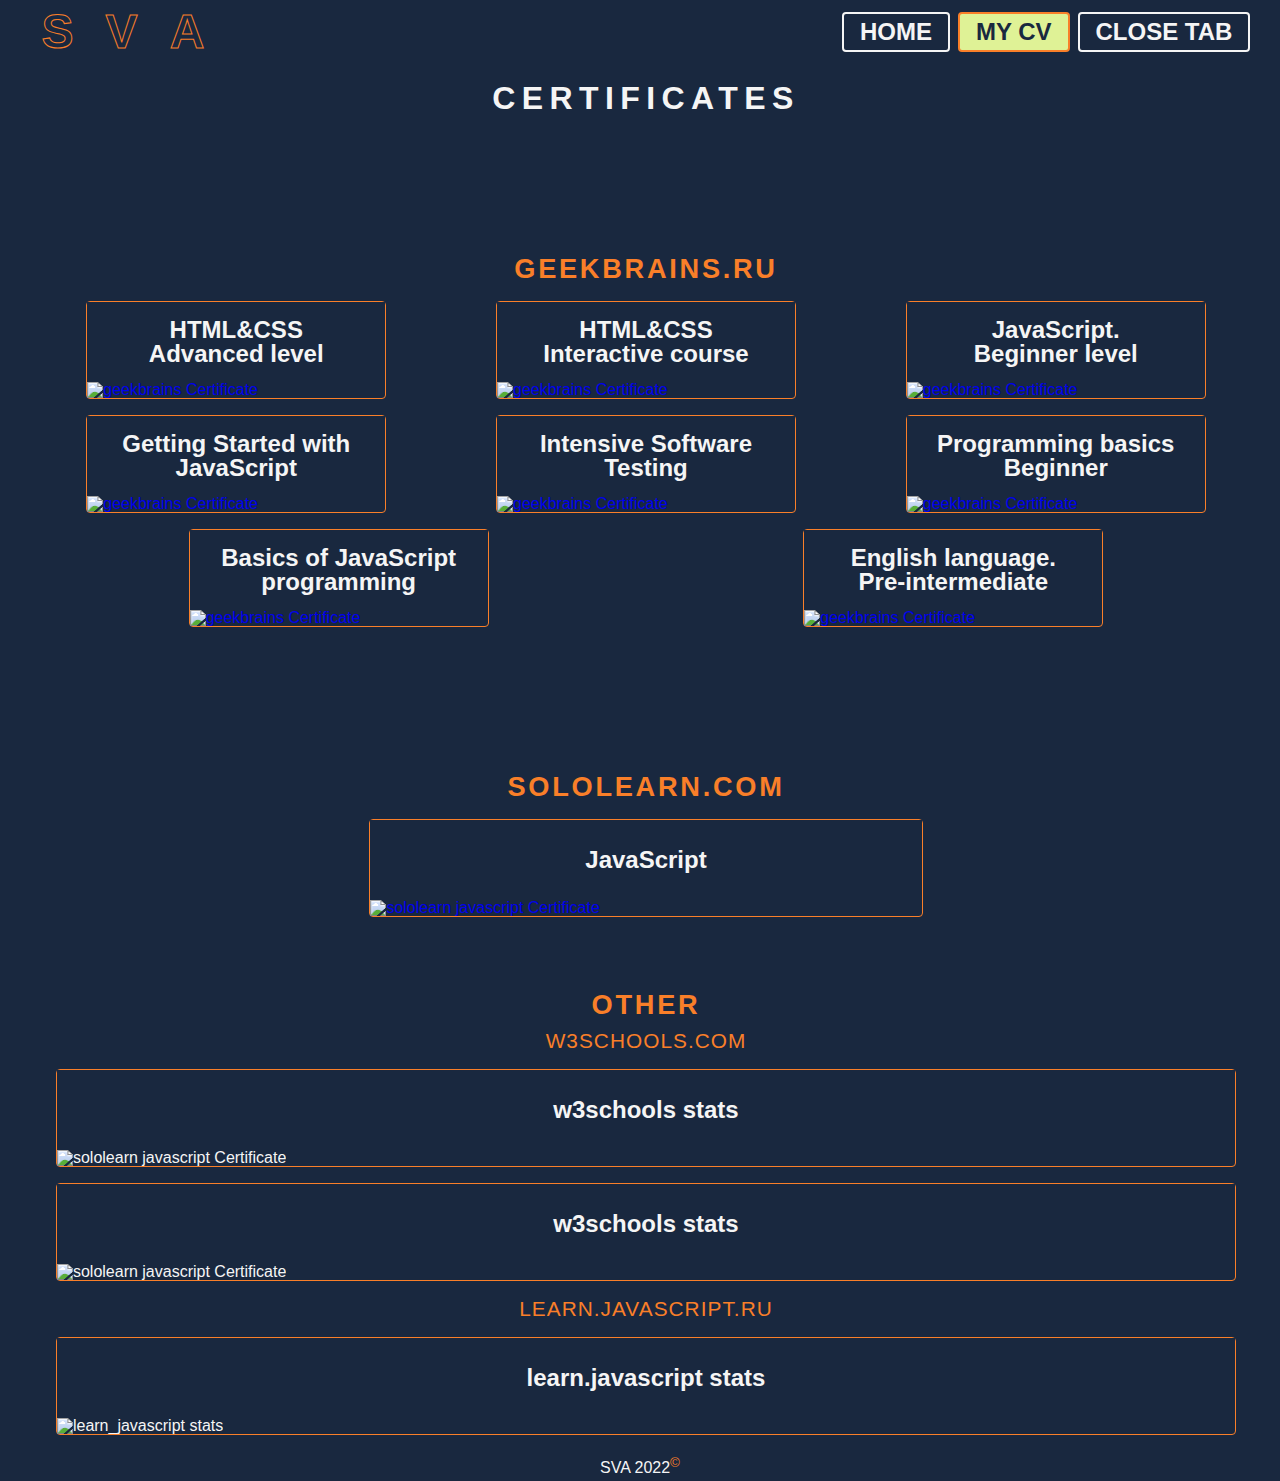
==== commit 70c7ec52: "upd: gb section added and header" ====
--- a/certificates.html
+++ b/certificates.html
@@ -26,7 +26,21 @@
 				<span class="logo__item">V</span>
 				<span class="logo__item">A</span>
 			</div>
-			<nav class="header__menu menu">
+			<nav class="header__menu menu" role="navigation">
+				<ul class="menu__body">
+					<li class="menu__item"><a href="#" class="menu__link">Home</a></li>
+					<!-- <li class="menu__item"><a href="#projects" class="menu__link">Projects</a></li>
+					<li class="menu__item"><a href="#about" class="menu__link">About Me</a></li>
+					<li class="menu__item"><a href="#contacts" class="menu__link">Contacts</a></li>
+					<li class="menu__item"><a href="#hero" class="menu__link">Rus</a></li> -->
+					<li class="menu__item cv"><a href="./CV_Sofronov_Vitaliy_Frontend_Developer__060522.pdf" class="menu__link"
+							download>my CV</a></li>
+					<li class="menu__item">
+						<a onclick="window.close()" href="#" class="menu__link">Close tab</a>
+					</li>
+				</ul>
+			</nav>
+			<!-- <nav class="header__menu menu">
 				<ul class="menu__body">
 					<li class="menu__item"><a href="./index.html" class="menu__link">Home</a></li>
 					<li class="menu__item cv">
@@ -36,7 +50,13 @@
 						<a onclick="window.close()" href="#" class="menu__link">Close tab</a>
 					</li>
 				</ul>
-			</nav>
+			</nav> -->
+			<div class="menu__btn" role="button" aria-expanded="false" aria-label="expand navigation menu">
+				<svg aria-hidden="true" class="menu__btn--svg" viewBox="0 0 448 512">
+					<path
+						d="M0 96C0 78.33 14.33 64 32 64H416C433.7 64 448 78.33 448 96C448 113.7 433.7 128 416 128H32C14.33 128 0 113.7 0 96zM0 256C0 238.3 14.33 224 32 224H416C433.7 224 448 238.3 448 256C448 273.7 433.7 288 416 288H32C14.33 288 0 273.7 0 256zM416 448H32C14.33 448 0 433.7 0 416C0 398.3 14.33 384 32 384H416C433.7 384 448 398.3 448 416C448 433.7 433.7 448 416 448z" />
+				</svg>
+			</div>
 		</div>
 	</header>
 
@@ -47,10 +67,87 @@
 			<ul class="gallery">
 				<li class="gallery__item">
 					<a class="gallery__link" target="_blank" href="https://gb.ru/certificates/1761564">
-						<p class="gallery__caption">HTML&CSS<br>Сложный уровень</p>
-						<picture>
-							<!-- <source srcset="./img/screen.webp" type="image/webp"> -->
-							<img class="gallery__img" loading="lazy" src="./img/certificates/gb/gb_base_300.png"
+						<p class="gallery__caption">HTML&CSS<br>Advanced level</p>
+						<picture>
+							<source srcset="./img/certificates/gb/gb_card_bg_300.webp" type="image/webp">
+							<img class="gallery__img" loading="lazy" src="./img/certificates/gb/gb_card_bg_300.png"
+								alt="geekbrains Certificate">
+						</picture>
+						<p class="gallery__tooltip">see on geekbrains</p>
+					</a>
+				</li>
+				<li class="gallery__item">
+					<a class="gallery__link" target="_blank" href="https://gb.ru/certificates/1399063">
+						<p class="gallery__caption">HTML&CSS<br>Interactive course</p>
+						<picture>
+							<source srcset="./img/certificates/gb/gb_card_bg_300.webp" type="image/webp">
+							<img class="gallery__img" loading="lazy" src="./img/certificates/gb/gb_card_bg_300.png"
+								alt="geekbrains Certificate">
+						</picture>
+						<p class="gallery__tooltip">see on geekbrains</p>
+					</a>
+				</li>
+				<li class="gallery__item">
+					<a class="gallery__link" target="_blank" href="https://gb.ru/certificates/1172067">
+						<p class="gallery__caption">JavaScript.<br>Beginner level</p>
+						<picture>
+							<source srcset="./img/certificates/gb/gb_card_bg_300.webp" type="image/webp">
+							<img class="gallery__img" loading="lazy" src="./img/certificates/gb/gb_card_bg_300.png"
+								alt="geekbrains Certificate">
+						</picture>
+						<p class="gallery__tooltip">see on geekbrains</p>
+					</a>
+				</li>
+				<li class="gallery__item">
+					<a class="gallery__link" target="_blank" href="https://gb.ru/certificates/1054705">
+						<p class="gallery__caption">Getting Started with JavaScript</p>
+						<picture>
+							<source srcset="./img/certificates/gb/gb_card_bg_300.webp" type="image/webp">
+							<img class="gallery__img" loading="lazy" src="./img/certificates/gb/gb_card_bg_300.png"
+								alt="geekbrains Certificate">
+						</picture>
+						<p class="gallery__tooltip">see on geekbrains</p>
+					</a>
+				</li>
+				<li class="gallery__item">
+					<a class="gallery__link" target="_blank" href="https://gb.ru/certificates/1001572">
+						<p class="gallery__caption">Intensive Software Testing</p>
+						<picture>
+							<source srcset="./img/certificates/gb/gb_card_bg_300.webp" type="image/webp">
+							<img class="gallery__img" loading="lazy" src="./img/certificates/gb/gb_card_bg_300.png"
+								alt="geekbrains Certificate">
+						</picture>
+						<p class="gallery__tooltip">see on geekbrains</p>
+					</a>
+				</li>
+				<li class="gallery__item">
+					<a class="gallery__link" target="_blank" href="https://gb.ru/certificates/995787">
+						<p class="gallery__caption">Programming basics<br>Beginner</p>
+						<picture>
+							<source srcset="./img/certificates/gb/gb_card_bg_300.webp" type="image/webp">
+							<img class="gallery__img" loading="lazy" src="./img/certificates/gb/gb_card_bg_300.png"
+								alt="geekbrains Certificate">
+						</picture>
+						<p class="gallery__tooltip">see on geekbrains</p>
+					</a>
+				</li>
+				<li class="gallery__item">
+					<a class="gallery__link" target="_blank" href="https://gb.ru/certificates/1348639">
+						<p class="gallery__caption">Basics of JavaScript programming</p>
+						<picture>
+							<source srcset="./img/certificates/gb/gb_card_bg_300.webp" type="image/webp">
+							<img class="gallery__img" loading="lazy" src="./img/certificates/gb/gb_card_bg_300.png"
+								alt="geekbrains Certificate">
+						</picture>
+						<p class="gallery__tooltip">see on geekbrains</p>
+					</a>
+				</li>
+				<li class="gallery__item">
+					<a class="gallery__link" target="_blank" href="https://gb.ru/certificates/1399037">
+						<p class="gallery__caption">English language.<br>Pre-intermediate</p>
+						<picture>
+							<source srcset="./img/certificates/gb/gb_card_bg_300.webp" type="image/webp">
+							<img class="gallery__img" loading="lazy" src="./img/certificates/gb/gb_card_bg_300.png"
 								alt="geekbrains Certificate">
 						</picture>
 						<p class="gallery__tooltip">see on geekbrains</p>
@@ -62,11 +159,11 @@
 			<h3 class="header__title">sololearn.com</h3>
 			<ul class="gallery">
 				<li class="gallery__item">
-					<a class="gallery__link" href="https://www.sololearn.com/Certificate/1097-20193310/jpg/">
+					<a class="gallery__link" target="_blank" href="https://www.sololearn.com/Certificate/1014-20193310/jpg/">
 						<p class="gallery__caption">JavaScript</p>
 						<picture>
-							<!-- <source srcset="./img/screen.webp" type="image/webp"> -->
-							<img class="gallery__img" loading="lazy" src="./img/certificates/sl/cert-1014-20193310.jpg"
+							<source srcset="./img/certificates/sl/origin/cert-1014-20193310.webp" type="image/webp">
+							<img class="gallery__img" loading="lazy" src="./img/certificates/sl/origin/cert-1014-20193310.png"
 								alt="sololearn javascript Certificate">
 						</picture>
 						<p class="gallery__tooltip">see on sololearn</p>
@@ -112,7 +209,7 @@
 
 	</main>
 	<footer class="footer">SVA 2022<sup class="special__mark">©</sup></footer>
-	<!-- <script src="./js/script.js"></script> -->
+	<script src="./js/script_header.js"></script>
 </body>
 
 </html>--- a/style/style__certificates.css
+++ b/style/style__certificates.css
@@ -195,7 +195,13 @@
 }
 
 .section__header:hover {
-  letter-spacing: 0.5em;
+  letter-spacing: 0.25em;
+}
+
+@media (min-width: 767px) {
+  .section__header:hover {
+    letter-spacing: 0.5em;
+  }
 }
 
 .header__title {
@@ -437,8 +443,8 @@
 }
 
 .menu__btn {
+  position: absolute;
   border-radius: 4px;
-  position: absolute;
   top: 50%;
   right: 1rem;
   -webkit-transform: translateY(-50%);
@@ -496,9 +502,8 @@
   -webkit-box-align: center;
       -ms-flex-align: center;
           align-items: center;
-  -webkit-box-pack: center;
-      -ms-flex-pack: center;
-          justify-content: center;
+  -ms-flex-pack: distribute;
+      justify-content: space-around;
 }
 
 .gallery__img {
@@ -506,7 +511,7 @@
 }
 
 .gallery__item {
-  margin: 8px auto;
+  margin: 8px;
   position: relative;
   border: 1px solid #F97F29;
   border-radius: 4px;
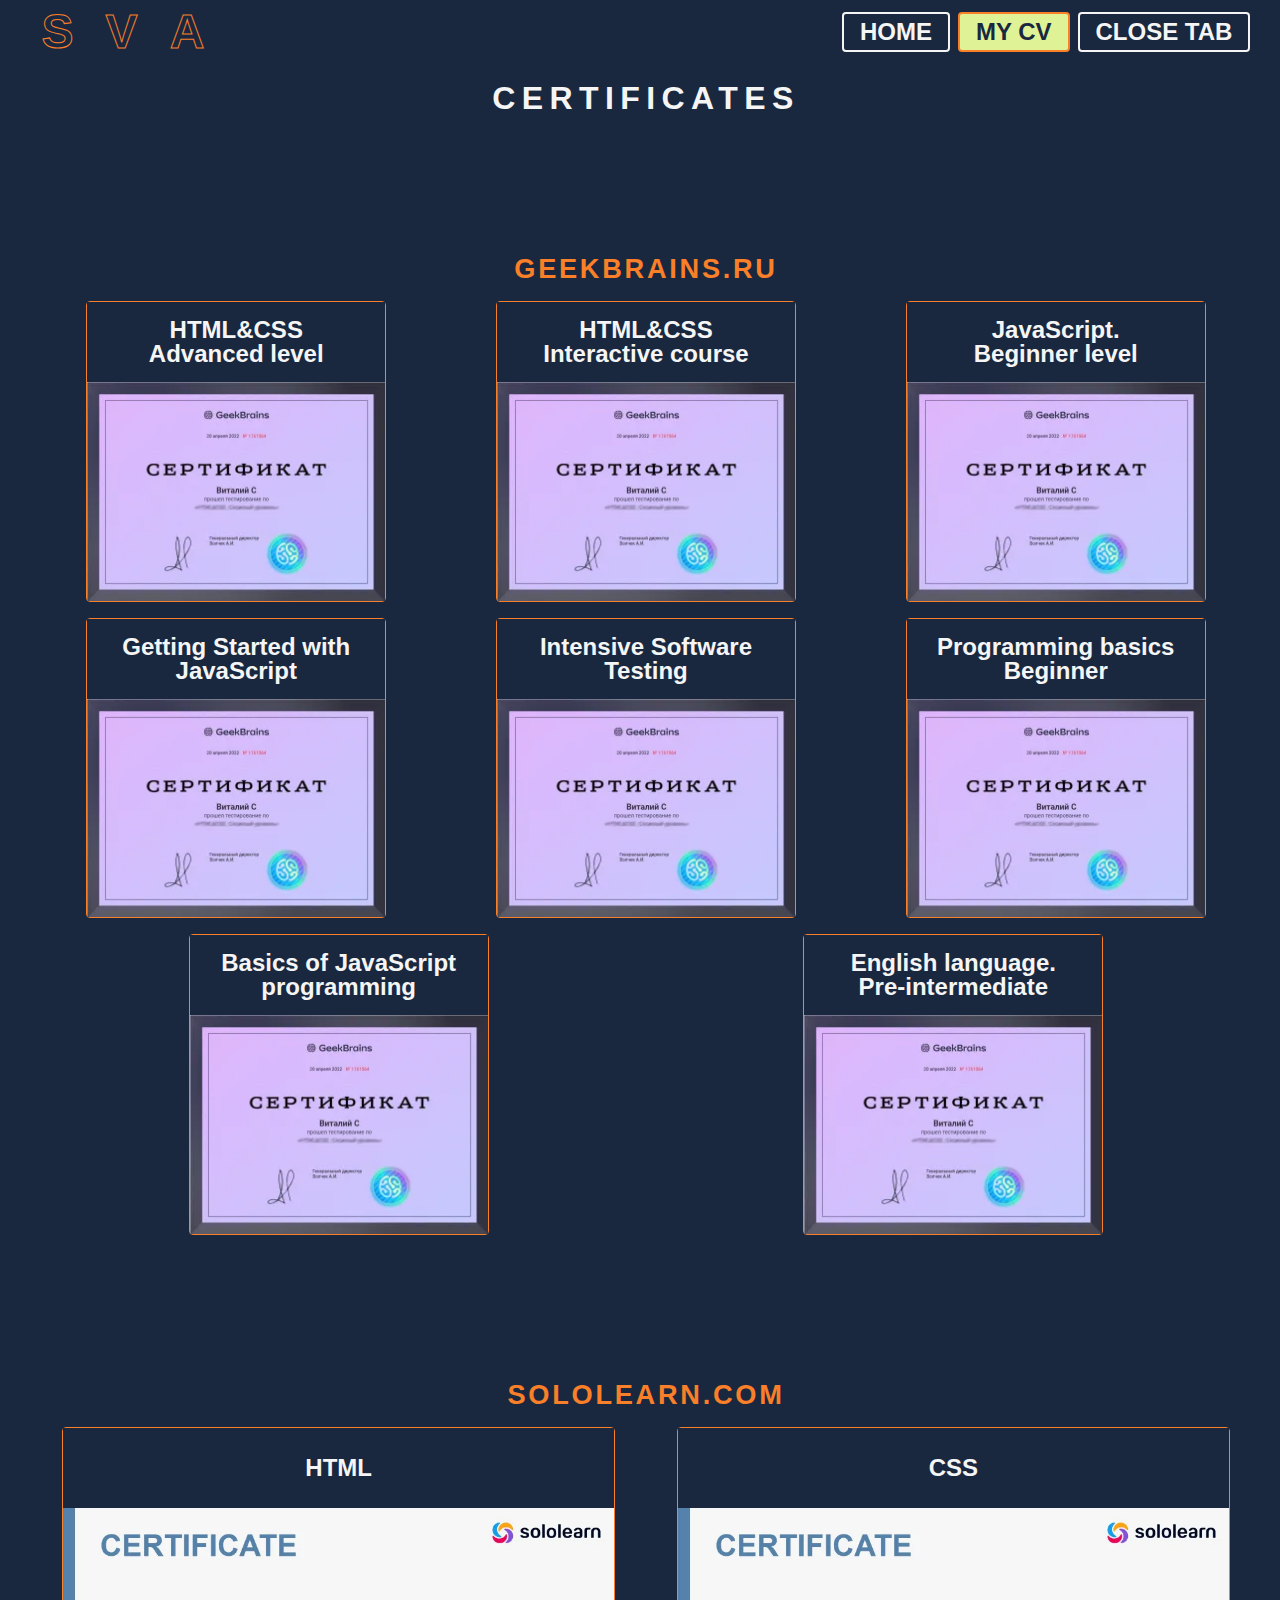
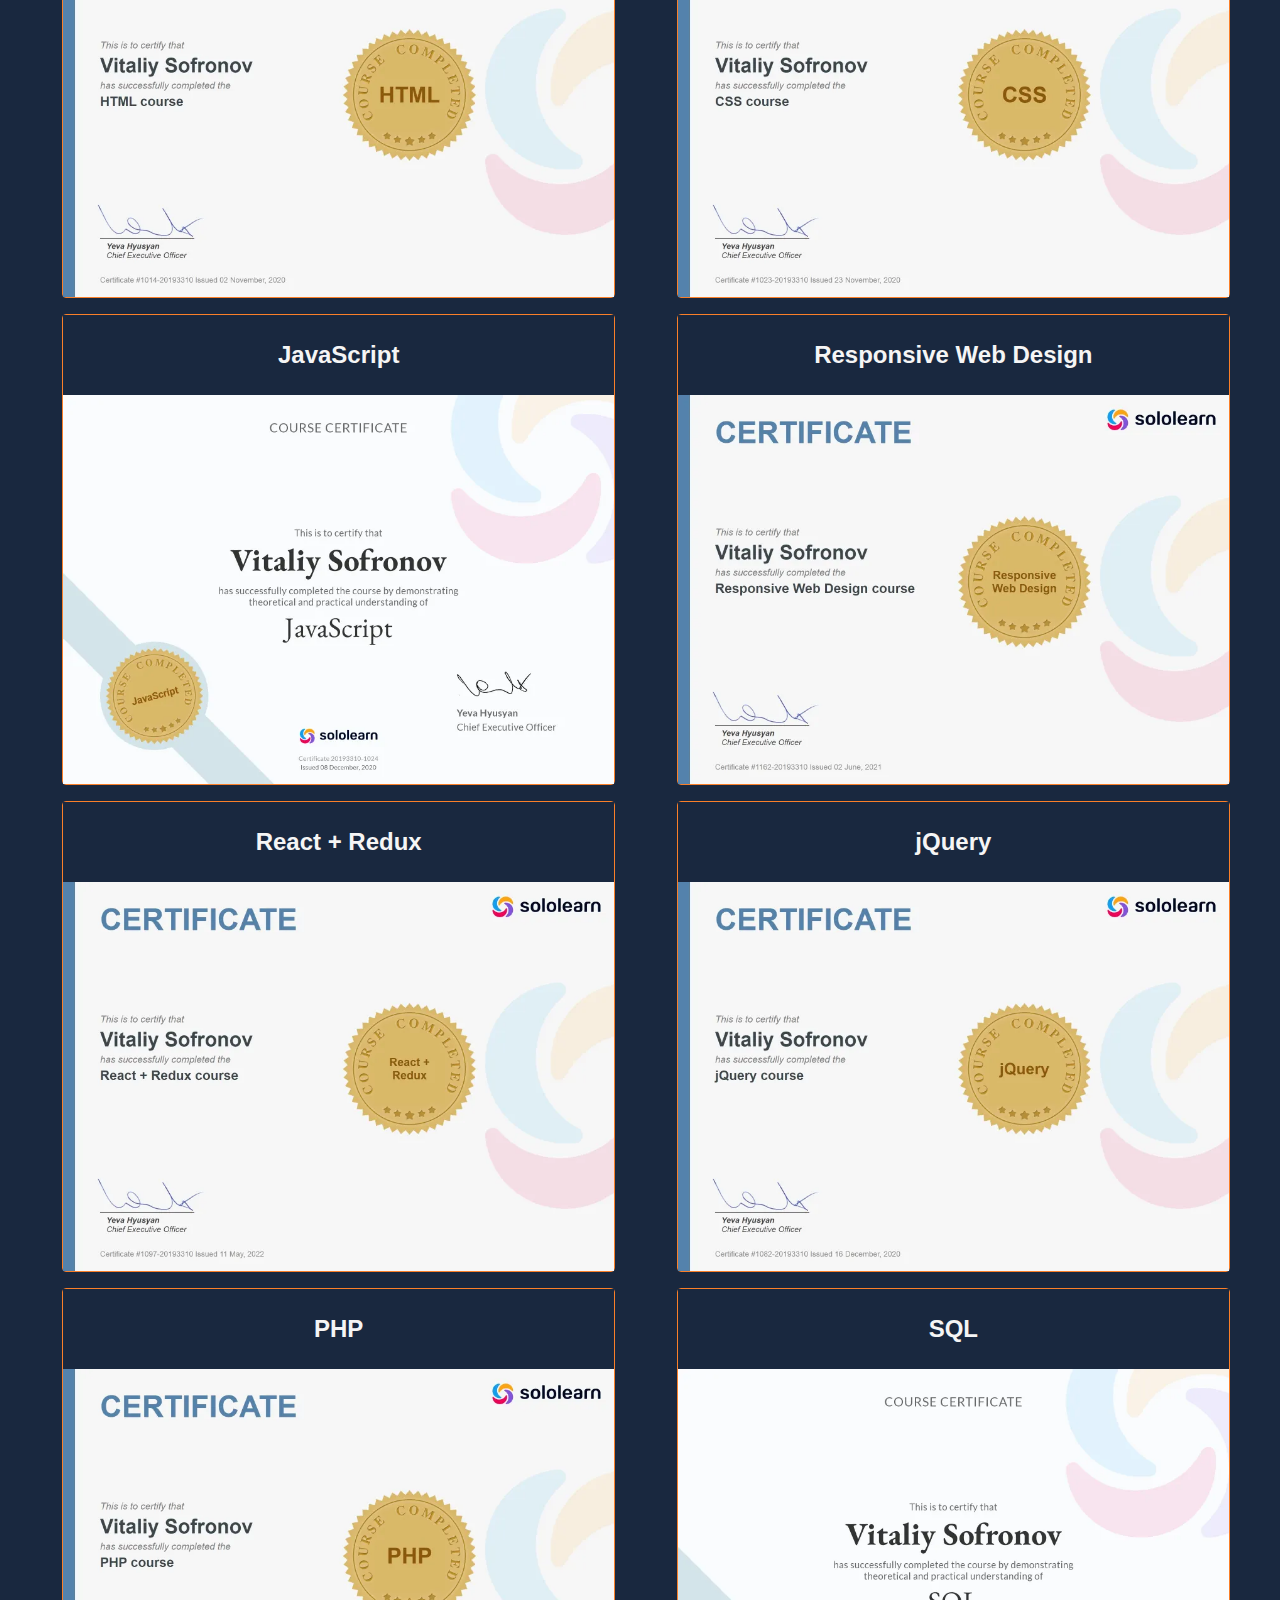
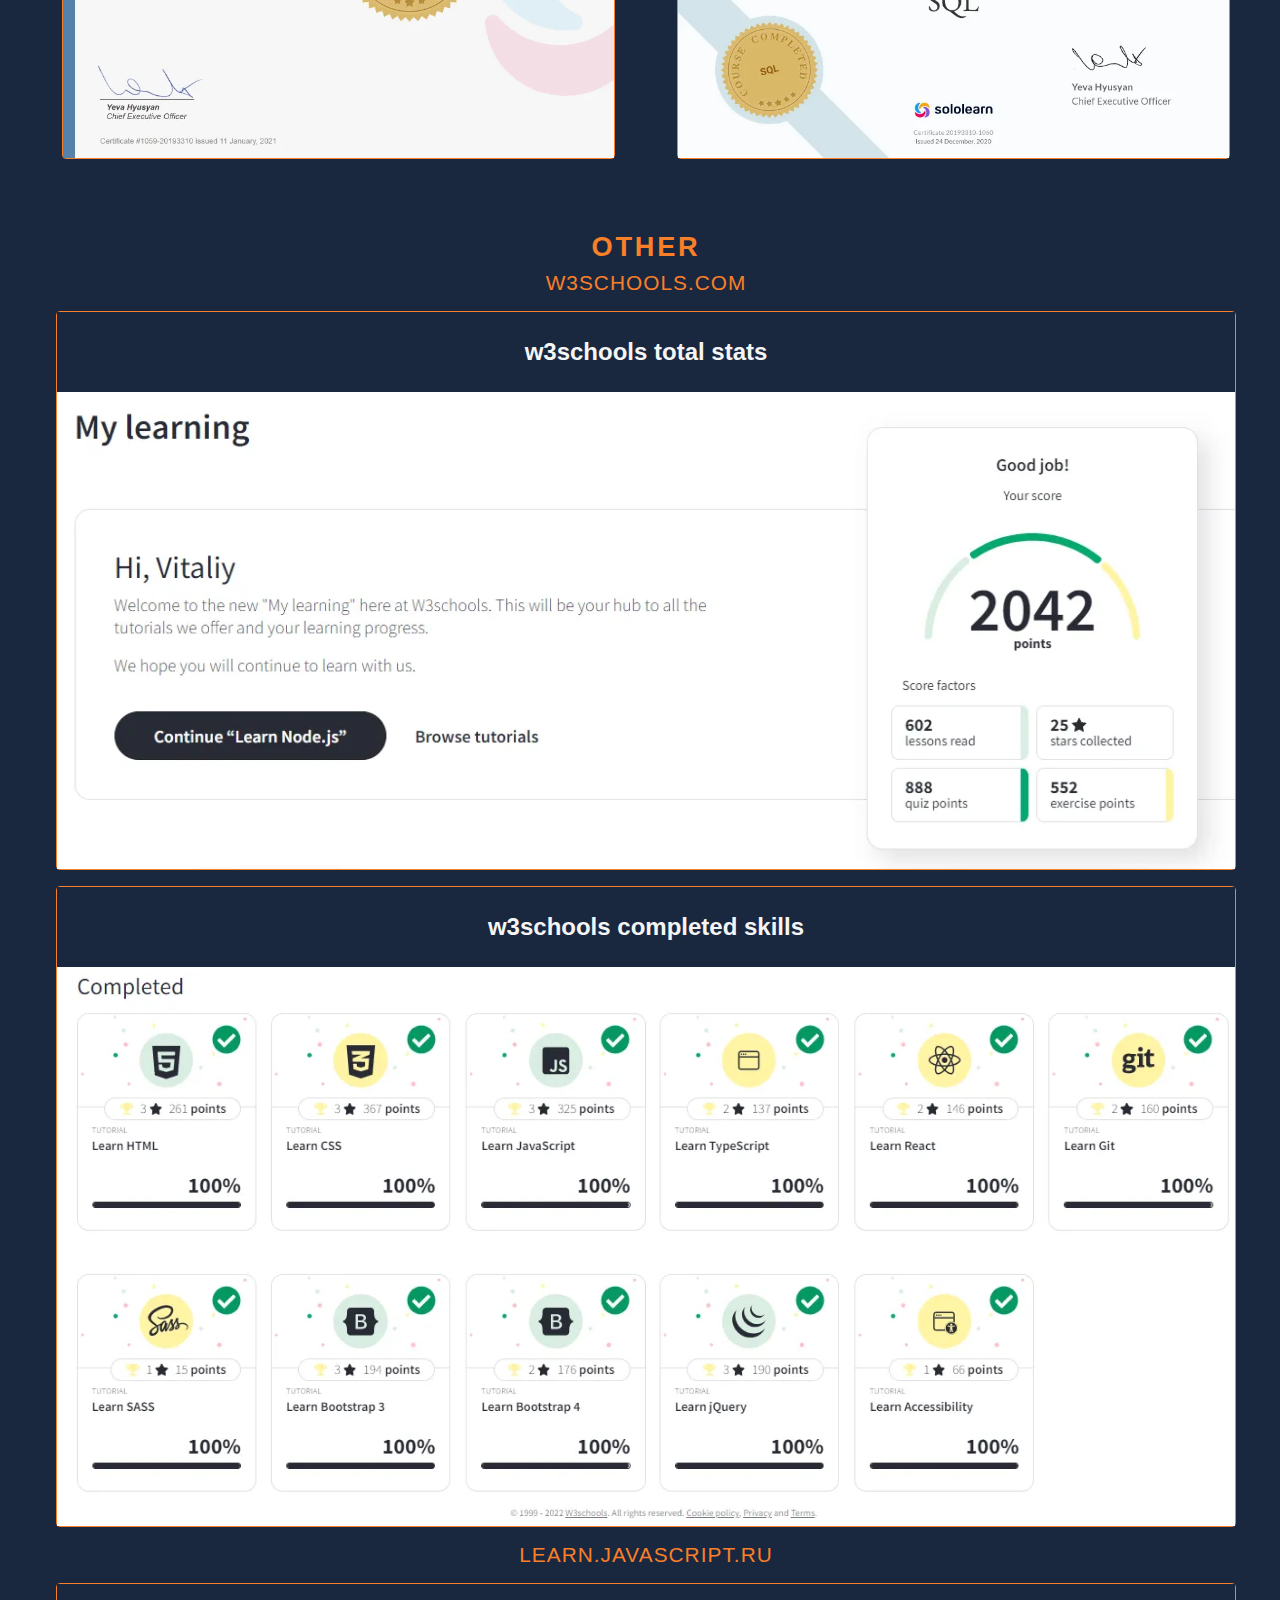
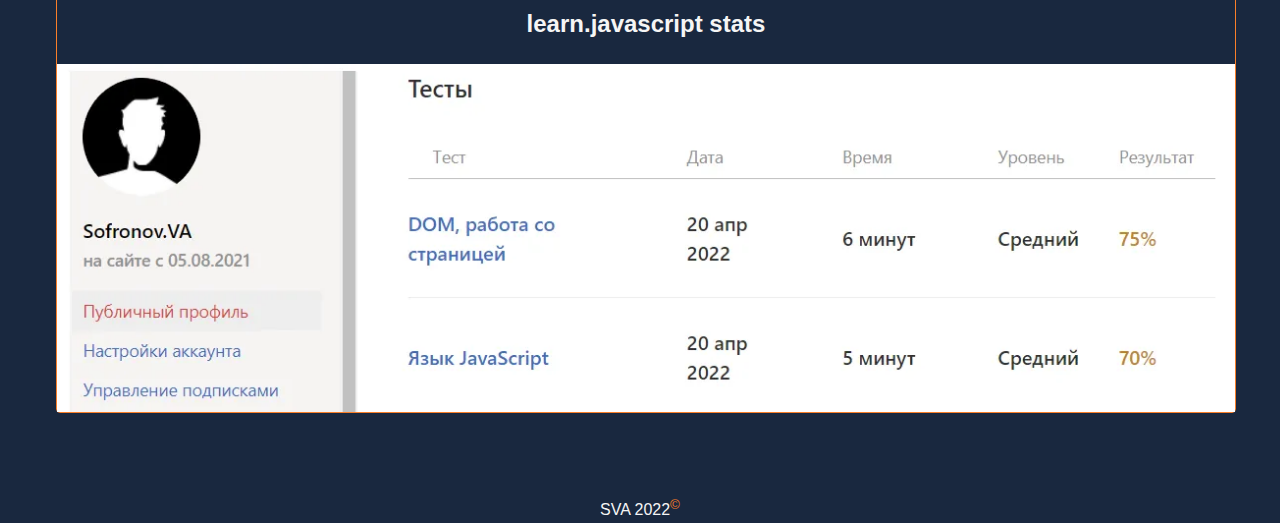
==== commit be8b3b4d: "upd: certificates finished" ====
--- a/certificates.html
+++ b/certificates.html
@@ -29,20 +29,6 @@
 			<nav class="header__menu menu" role="navigation">
 				<ul class="menu__body">
 					<li class="menu__item"><a href="#" class="menu__link">Home</a></li>
-					<!-- <li class="menu__item"><a href="#projects" class="menu__link">Projects</a></li>
-					<li class="menu__item"><a href="#about" class="menu__link">About Me</a></li>
-					<li class="menu__item"><a href="#contacts" class="menu__link">Contacts</a></li>
-					<li class="menu__item"><a href="#hero" class="menu__link">Rus</a></li> -->
-					<li class="menu__item cv"><a href="./CV_Sofronov_Vitaliy_Frontend_Developer__060522.pdf" class="menu__link"
-							download>my CV</a></li>
-					<li class="menu__item">
-						<a onclick="window.close()" href="#" class="menu__link">Close tab</a>
-					</li>
-				</ul>
-			</nav>
-			<!-- <nav class="header__menu menu">
-				<ul class="menu__body">
-					<li class="menu__item"><a href="./index.html" class="menu__link">Home</a></li>
 					<li class="menu__item cv">
 						<a href="./CV_Sofronov_Vitaliy_Frontend_Developer__060522.pdf" class="menu__link" download>my CV</a>
 					</li>
@@ -50,7 +36,7 @@
 						<a onclick="window.close()" href="#" class="menu__link">Close tab</a>
 					</li>
 				</ul>
-			</nav> -->
+			</nav>
 			<div class="menu__btn" role="button" aria-expanded="false" aria-label="expand navigation menu">
 				<svg aria-hidden="true" class="menu__btn--svg" viewBox="0 0 448 512">
 					<path
@@ -160,11 +146,184 @@
 			<ul class="gallery">
 				<li class="gallery__item">
 					<a class="gallery__link" target="_blank" href="https://www.sololearn.com/Certificate/1014-20193310/jpg/">
-						<p class="gallery__caption">JavaScript</p>
-						<picture>
+						<p class="gallery__caption">HTML</p>
+						<picture>
+							<source media="(max-width: 420px)" srcset="./img/certificates/sl/360/cert-1014-20193310_360.webp"
+								type="image/webp">
+							<source media="(max-width: 420px)" srcset="./img/certificates/sl/360/cert-1014-20193310_360.png"
+								type="image/png">
+							<source media="(max-width: 800px)" srcset="./img/certificates/sl/600/cert-1014-20193310_600.webp"
+								type="image/webp">
+							<source media="(max-width: 800px)" srcset="./img/certificates/sl/600/cert-1014-20193310_600.png"
+								type="image/png">
+								<source media="(max-width: 1900px)" srcset="./img/certificates/sl/900/cert-1014-20193310_900.webp"
+									type="image/webp">
+								<source media="(max-width: 1900px)" srcset="./img/certificates/sl/900/cert-1014-20193310_900.png"
+									type="image/png">
 							<source srcset="./img/certificates/sl/origin/cert-1014-20193310.webp" type="image/webp">
 							<img class="gallery__img" loading="lazy" src="./img/certificates/sl/origin/cert-1014-20193310.png"
-								alt="sololearn javascript Certificate">
+								alt="sololearn HTML Certificate">
+						</picture>
+						<p class="gallery__tooltip">see on sololearn</p>
+					</a>
+				</li>
+				<li class="gallery__item">
+					<a class="gallery__link" target="_blank" href="https://www.sololearn.com/Certificate/1023-20193310/jpg/">
+						<p class="gallery__caption">CSS</p>
+						<picture>
+							<source media="(max-width: 420px)" srcset="./img/certificates/sl/360/cert-1023-20193310_360.webp"
+								type="image/webp">
+							<source media="(max-width: 420px)" srcset="./img/certificates/sl/360/cert-1023-20193310_360.png"
+								type="image/png">
+							<source media="(max-width: 800px)" srcset="./img/certificates/sl/600/cert-1023-20193310_600.webp"
+								type="image/webp">
+							<source media="(max-width: 800px)" srcset="./img/certificates/sl/600/cert-1023-20193310_600.png"
+								type="image/png">
+								<source media="(max-width: 1900px)" srcset="./img/certificates/sl/900/cert-1023-20193310_900.webp"
+									type="image/webp">
+								<source media="(max-width: 1900px)" srcset="./img/certificates/sl/900/cert-1023-20193310_900.png"
+									type="image/png">
+							<source srcset="./img/certificates/sl/origin/cert-1023-20193310.webp" type="image/webp">
+							<img class="gallery__img" loading="lazy" src="./img/certificates/sl/origin/cert-1023-20193310.png"
+								alt="sololearn CSS Certificate">
+						</picture>
+						<p class="gallery__tooltip">see on sololearn</p>
+					</a>
+				</li>
+				<li class="gallery__item">
+					<a class="gallery__link" target="_blank" href="https://www.sololearn.com/certificates/course/en/20193310/1024/landscape/png">
+						<p class="gallery__caption">JavaScript</p>
+						<picture>
+							<source media="(max-width: 420px)" srcset="./img/certificates/sl/360/cert-20193310-1024_360.webp"
+								type="image/webp">
+							<source media="(max-width: 420px)" srcset="./img/certificates/sl/360/cert-20193310-1024_360.png"
+								type="image/png">
+							<source media="(max-width: 800px)" srcset="./img/certificates/sl/600/cert-20193310-1024_600.webp"
+								type="image/webp">
+							<source media="(max-width: 800px)" srcset="./img/certificates/sl/600/cert-20193310-1024_600.png"
+								type="image/png">
+								<source media="(max-width: 1900px)" srcset="./img/certificates/sl/900/cert-20193310-1024_900.webp"
+									type="image/webp">
+								<source media="(max-width: 1900px)" srcset="./img/certificates/sl/900/cert-20193310-1024_900.png"
+									type="image/png">
+							<source srcset="./img/certificates/sl/origin/cert-20193310-1024.webp" type="image/webp">
+							<img class="gallery__img" loading="lazy" src="./img/certificates/sl/origin/cert-20193310-1024.png"
+								alt="sololearn JavaScript Certificate">
+						</picture>
+						<p class="gallery__tooltip">see on sololearn</p>
+					</a>
+				</li>
+				<li class="gallery__item">
+					<a class="gallery__link" target="_blank" href="https://www.sololearn.com/Certificate/1162-20193310/jpg/">
+						<p class="gallery__caption">Responsive Web Design</p>
+						<picture>
+							<source media="(max-width: 420px)" srcset="./img/certificates/sl/360/cert-1162-20193310_360.webp"
+								type="image/webp">
+							<source media="(max-width: 420px)" srcset="./img/certificates/sl/360/cert-1162-20193310_360.png"
+								type="image/png">
+							<source media="(max-width: 800px)" srcset="./img/certificates/sl/600/cert-1162-20193310_600.webp"
+								type="image/webp">
+							<source media="(max-width: 800px)" srcset="./img/certificates/sl/600/cert-1162-20193310_600.png"
+								type="image/png">
+								<source media="(max-width: 1900px)" srcset="./img/certificates/sl/900/cert-1162-20193310_900.webp"
+									type="image/webp">
+								<source media="(max-width: 1900px)" srcset="./img/certificates/sl/900/cert-1162-20193310_900.png"
+									type="image/png">
+							<source srcset="./img/certificates/sl/origin/cert-1162-20193310.webp" type="image/webp">
+							<img class="gallery__img" loading="lazy" src="./img/certificates/sl/origin/cert-1162-20193310.png"
+								alt="sololearn Responsive Web Design Certificate">
+						</picture>
+						<p class="gallery__tooltip">see on sololearn</p>
+					</a>
+				</li>
+				<li class="gallery__item">
+					<a class="gallery__link" target="_blank" href="https://www.sololearn.com/Certificate/1097-20193310/jpg/">
+						<p class="gallery__caption">React + Redux</p>
+						<picture>
+							<source media="(max-width: 420px)" srcset="./img/certificates/sl/360/cert-1097-20193310_360.webp"
+								type="image/webp">
+							<source media="(max-width: 420px)" srcset="./img/certificates/sl/360/cert-1097-20193310_360.png"
+								type="image/png">
+							<source media="(max-width: 800px)" srcset="./img/certificates/sl/600/cert-1097-20193310_600.webp"
+								type="image/webp">
+							<source media="(max-width: 800px)" srcset="./img/certificates/sl/600/cert-1097-20193310_600.png"
+								type="image/png">
+								<source media="(max-width: 1900px)" srcset="./img/certificates/sl/900/cert-1097-20193310_900.webp"
+									type="image/webp">
+								<source media="(max-width: 1900px)" srcset="./img/certificates/sl/900/cert-1097-20193310_900.png"
+									type="image/png">
+							<source srcset="./img/certificates/sl/origin/cert-1097-20193310.webp" type="image/webp">
+							<img class="gallery__img" loading="lazy" src="./img/certificates/sl/origin/cert-1097-20193310.png"
+								alt="sololearn React + Redux Certificate">
+						</picture>
+						<p class="gallery__tooltip">see on sololearn</p>
+					</a>
+				</li>
+				<li class="gallery__item">
+					<a class="gallery__link" target="_blank" href="https://www.sololearn.com/Certificate/1082-20193310/jpg/">
+						<p class="gallery__caption">jQuery</p>
+						<picture>
+							<source media="(max-width: 420px)" srcset="./img/certificates/sl/360/cert-1082-20193310_360.webp"
+								type="image/webp">
+							<source media="(max-width: 420px)" srcset="./img/certificates/sl/360/cert-1082-20193310_360.png"
+								type="image/png">
+							<source media="(max-width: 800px)" srcset="./img/certificates/sl/600/cert-1082-20193310_600.webp"
+								type="image/webp">
+							<source media="(max-width: 800px)" srcset="./img/certificates/sl/600/cert-1082-20193310_600.png"
+								type="image/png">
+								<source media="(max-width: 1900px)" srcset="./img/certificates/sl/900/cert-1082-20193310_900.webp"
+									type="image/webp">
+								<source media="(max-width: 1900px)" srcset="./img/certificates/sl/900/cert-1082-20193310_900.png"
+									type="image/png">
+							<source srcset="./img/certificates/sl/origin/cert-1082-20193310.webp" type="image/webp">
+							<img class="gallery__img" loading="lazy" src="./img/certificates/sl/origin/cert-1082-20193310.png"
+								alt="sololearn jQuery Certificate">
+						</picture>
+						<p class="gallery__tooltip">see on sololearn</p>
+					</a>
+				</li>
+				<li class="gallery__item">
+					<a class="gallery__link" target="_blank" href="https://www.sololearn.com/Certificate/1059-20193310/jpg/">
+						<p class="gallery__caption">PHP</p>
+						<picture>
+							<source media="(max-width: 420px)" srcset="./img/certificates/sl/360/cert-1059-20193310_360.webp"
+								type="image/webp">
+							<source media="(max-width: 420px)" srcset="./img/certificates/sl/360/cert-1059-20193310_360.png"
+								type="image/png">
+							<source media="(max-width: 800px)" srcset="./img/certificates/sl/600/cert-1059-20193310_600.webp"
+								type="image/webp">
+							<source media="(max-width: 800px)" srcset="./img/certificates/sl/600/cert-1059-20193310_600.png"
+								type="image/png">
+								<source media="(max-width: 1900px)" srcset="./img/certificates/sl/900/cert-1059-20193310_900.webp"
+									type="image/webp">
+								<source media="(max-width: 1900px)" srcset="./img/certificates/sl/900/cert-1059-20193310_900.png"
+									type="image/png">
+							<source srcset="./img/certificates/sl/origin/cert-1059-20193310.webp" type="image/webp">
+							<img class="gallery__img" loading="lazy" src="./img/certificates/sl/origin/cert-1059-20193310.png"
+								alt="sololearn PHP Certificate">
+						</picture>
+						<p class="gallery__tooltip">see on sololearn</p>
+					</a>
+				</li>
+				<li class="gallery__item">
+					<a class="gallery__link" target="_blank" href="https://www.sololearn.com/certificates/course/en/20193310/1060/landscape/png">
+						<p class="gallery__caption">SQL</p>
+						<picture>
+							<source media="(max-width: 420px)" srcset="./img/certificates/sl/360/cert-20193310-1060_360.webp"
+								type="image/webp">
+							<source media="(max-width: 420px)" srcset="./img/certificates/sl/360/cert-20193310-1060_360.png"
+								type="image/png">
+							<source media="(max-width: 800px)" srcset="./img/certificates/sl/600/cert-20193310-1060_600.webp"
+								type="image/webp">
+							<source media="(max-width: 800px)" srcset="./img/certificates/sl/600/cert-20193310-1060_600.png"
+								type="image/png">
+								<source media="(max-width: 1900px)" srcset="./img/certificates/sl/900/cert-20193310-1060_900.webp"
+									type="image/webp">
+								<source media="(max-width: 1900px)" srcset="./img/certificates/sl/900/cert-20193310-1060_900.png"
+									type="image/png">
+							<source srcset="./img/certificates/sl/origin/cert-20193310-1060.webp" type="image/webp">
+							<img class="gallery__img" loading="lazy" src="./img/certificates/sl/origin/cert-20193310-1060.png"
+								alt="sololearn SQL Certificate">
 						</picture>
 						<p class="gallery__tooltip">see on sololearn</p>
 					</a>
@@ -174,35 +333,57 @@
 		<section class="other">
 			<h3 class="header__title">other</h3>
 			<h4 class="header__subtitle">w3schools.com</h4>
-
 			<ul class="gallery">
 				<li class="gallery__item">
-						<p class="gallery__caption">w3schools stats</p>
-						<picture>
-							<!-- <source srcset="./img/screen.webp" type="image/webp"> -->
-							<img class="gallery__img" loading="lazy" src="./img/certificates/other/w3c_schools_base_stats_1200.png"
-								alt="sololearn javascript Certificate">
-						</picture>
-				</li>
-				<li class="gallery__item">
-						<p class="gallery__caption">w3schools stats</p>
-						<picture>
-							<!-- <source srcset="./img/screen.webp" type="image/webp"> -->
-							<img class="gallery__img" loading="lazy" src="./img/certificates/other/w3c_schools_skills_completed_1200.png"
-								alt="sololearn javascript Certificate">
-						</picture>
+					<p class="gallery__caption">w3schools total stats</p>
+					<picture>
+						<source media="(max-width: 420px)" srcset="./img/certificates/other/w3schools_base_stats_360.webp"
+							type="image/webp">
+						<source media="(max-width: 420px)" srcset="./img/certificates/other/w3schools_base_stats_360.png"
+							type="image/png">
+						<source media="(max-width: 800px)" srcset="./img/certificates/other/w3schools_base_stats_600.webp"
+							type="image/webp">
+						<source media="(max-width: 800px)" srcset="./img/certificates/other/w3schools_base_stats_600.png"
+							type="image/png">
+						<source srcset="./img/certificates/other/w3schools_base_stats_1200.webp" type="image/webp">
+						<img class="gallery__img" loading="lazy" alt="w3schools total stats"
+							src="./img/certificates/obase_stats_1200.png">
+					</picture>
+				</li>
+				<li class="gallery__item">
+					<p class="gallery__caption">w3schools completed skills</p>
+					<picture>
+						<source media="(max-width: 420px)" srcset="./img/certificates/other/w3schools_skills_completed_360.webp"
+							type="image/webp">
+						<source media="(max-width: 420px)" srcset="./img/certificates/other/w3schools_skills_completed_360.png"
+							type="image/png">
+						<source media="(max-width: 800px)" srcset="./img/certificates/other/w3schools_skills_completed_600.webp"
+							type="image/webp">
+						<source media="(max-width: 800px)" srcset="./img/certificates/other/w3schools_skills_completed_600.png"
+							type="image/png">
+						<source srcset="./img/certificates/other/w3schools_skills_completed_1200.webp" type="image/webp">
+						<img class="gallery__img" loading="lazy" alt="w3schools completed skills"
+							src="./img/certificates/other/w3schools_skills_completed_1200.png">
+					</picture>
 				</li>
 			</ul>
 			<h4 class="header__subtitle">learn.javascript.ru</h4>
-
 			<ul class="gallery">
 				<li class="gallery__item">
-						<p class="gallery__caption">learn.javascript stats</p>
-						<picture>
-							<!-- <source srcset="./img/screen.webp" type="image/webp"> -->
-							<img class="gallery__img" loading="lazy" src="./img/certificates/other/learnjavascript_1200.png"
-								alt="learn_javascript stats">
-						</picture>
+					<p class="gallery__caption">learn.javascript stats</p>
+					<picture>
+						<source media="(max-width: 420px)" srcset="./img/certificates/other/learnjavascript_360.webp"
+							type="image/webp">
+						<source media="(max-width: 420px)" srcset="./img/certificates/other/learnjavascript_360.png"
+							type="image/png">
+						<source media="(max-width: 800px)" srcset="./img/certificates/other/learnjavascript_600.webp"
+							type="image/webp">
+						<source media="(max-width: 800px)" srcset="./img/certificates/other/learnjavascript_600.png"
+							type="image/png">
+						<source srcset="./img/certificates/other/learnjavascript_1200.webp" type="image/webp">
+						<img class="gallery__img" loading="lazy" src="./img/certificates/other/learnjavascript_1200.png"
+							alt="learn_javascript stats">
+					</picture>
 				</li>
 			</ul>
 		</section>
--- a/style/style__certificates.css
+++ b/style/style__certificates.css
@@ -108,6 +108,7 @@
 
 main {
   padding-top: 4rem;
+  padding-bottom: 4rem;
 }
 
 .wrapper {
@@ -587,7 +588,13 @@
 }
 
 .sololearn .gallery__item {
-  width: 45%;
+  width: 96%;
+}
+
+@media (min-width: 767px) {
+  .sololearn .gallery__item {
+    width: 45%;
+  }
 }
 
 .sololearn .gallery__img {
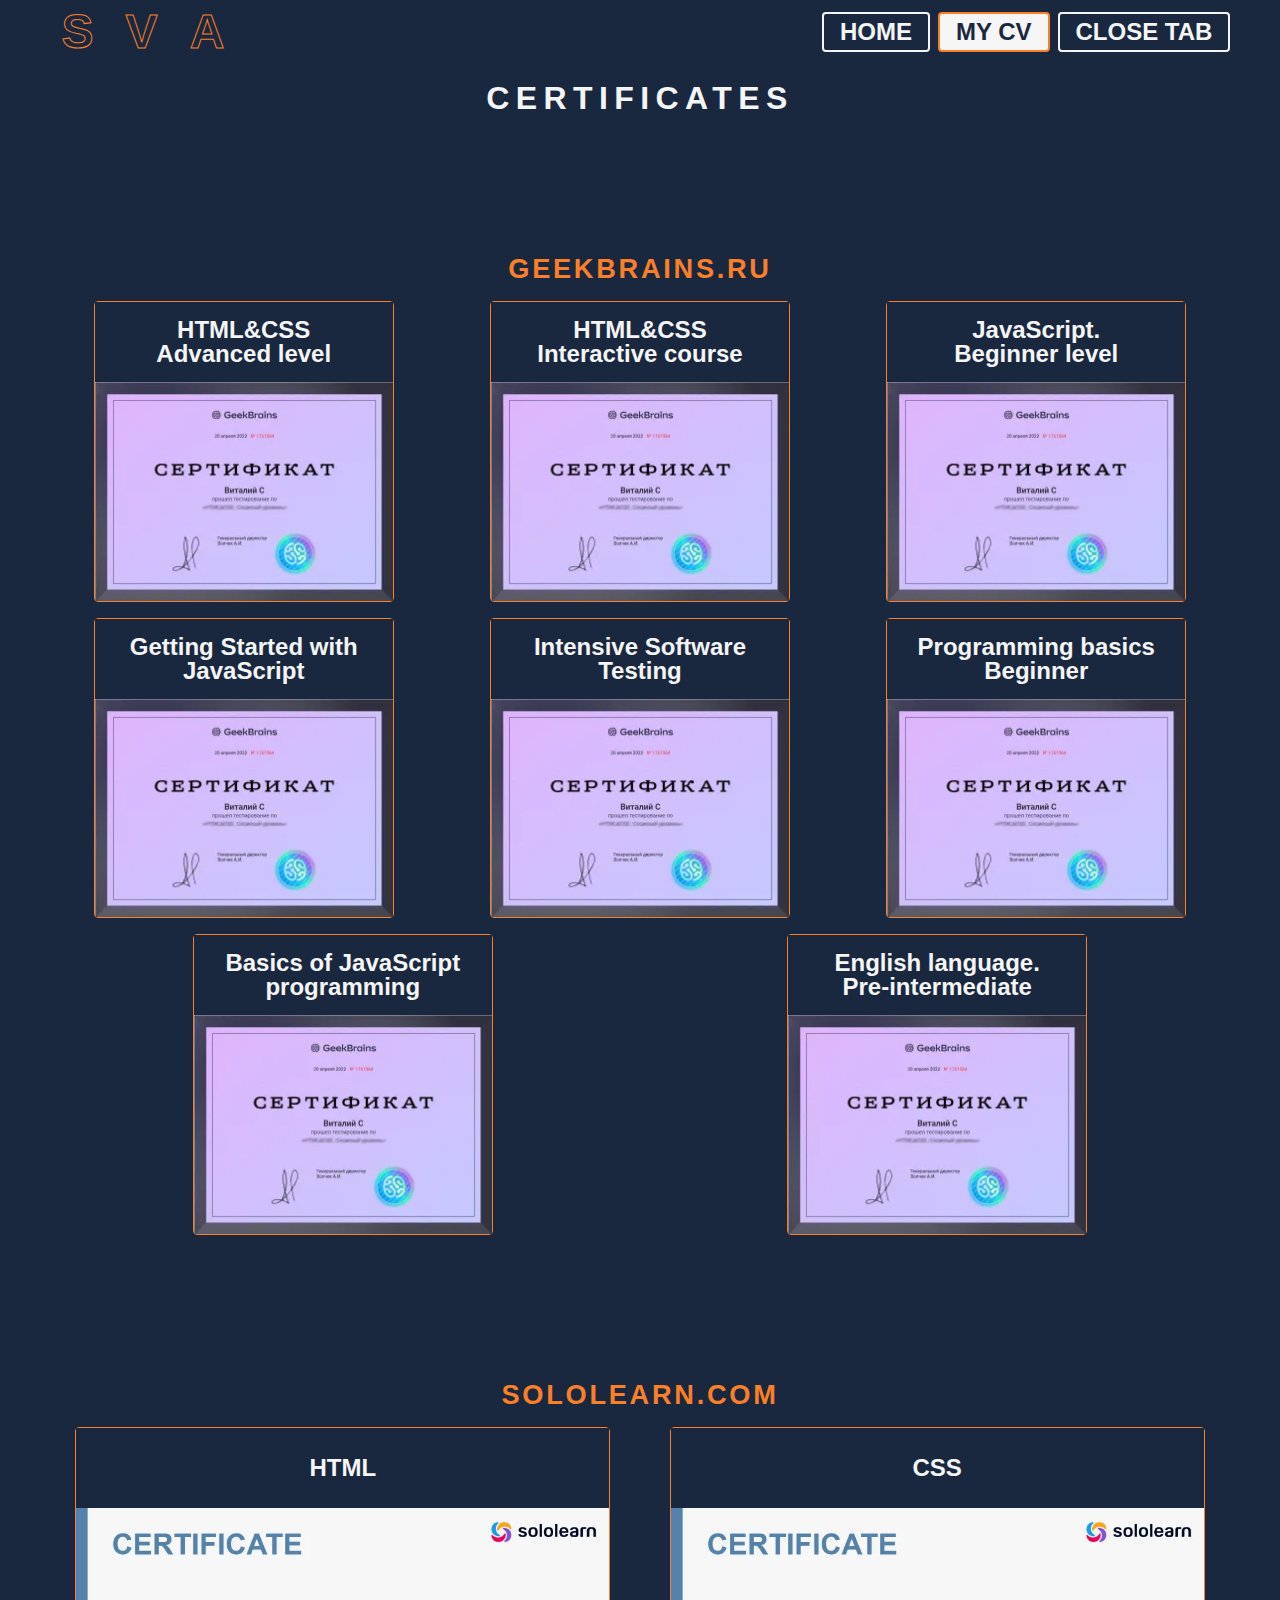
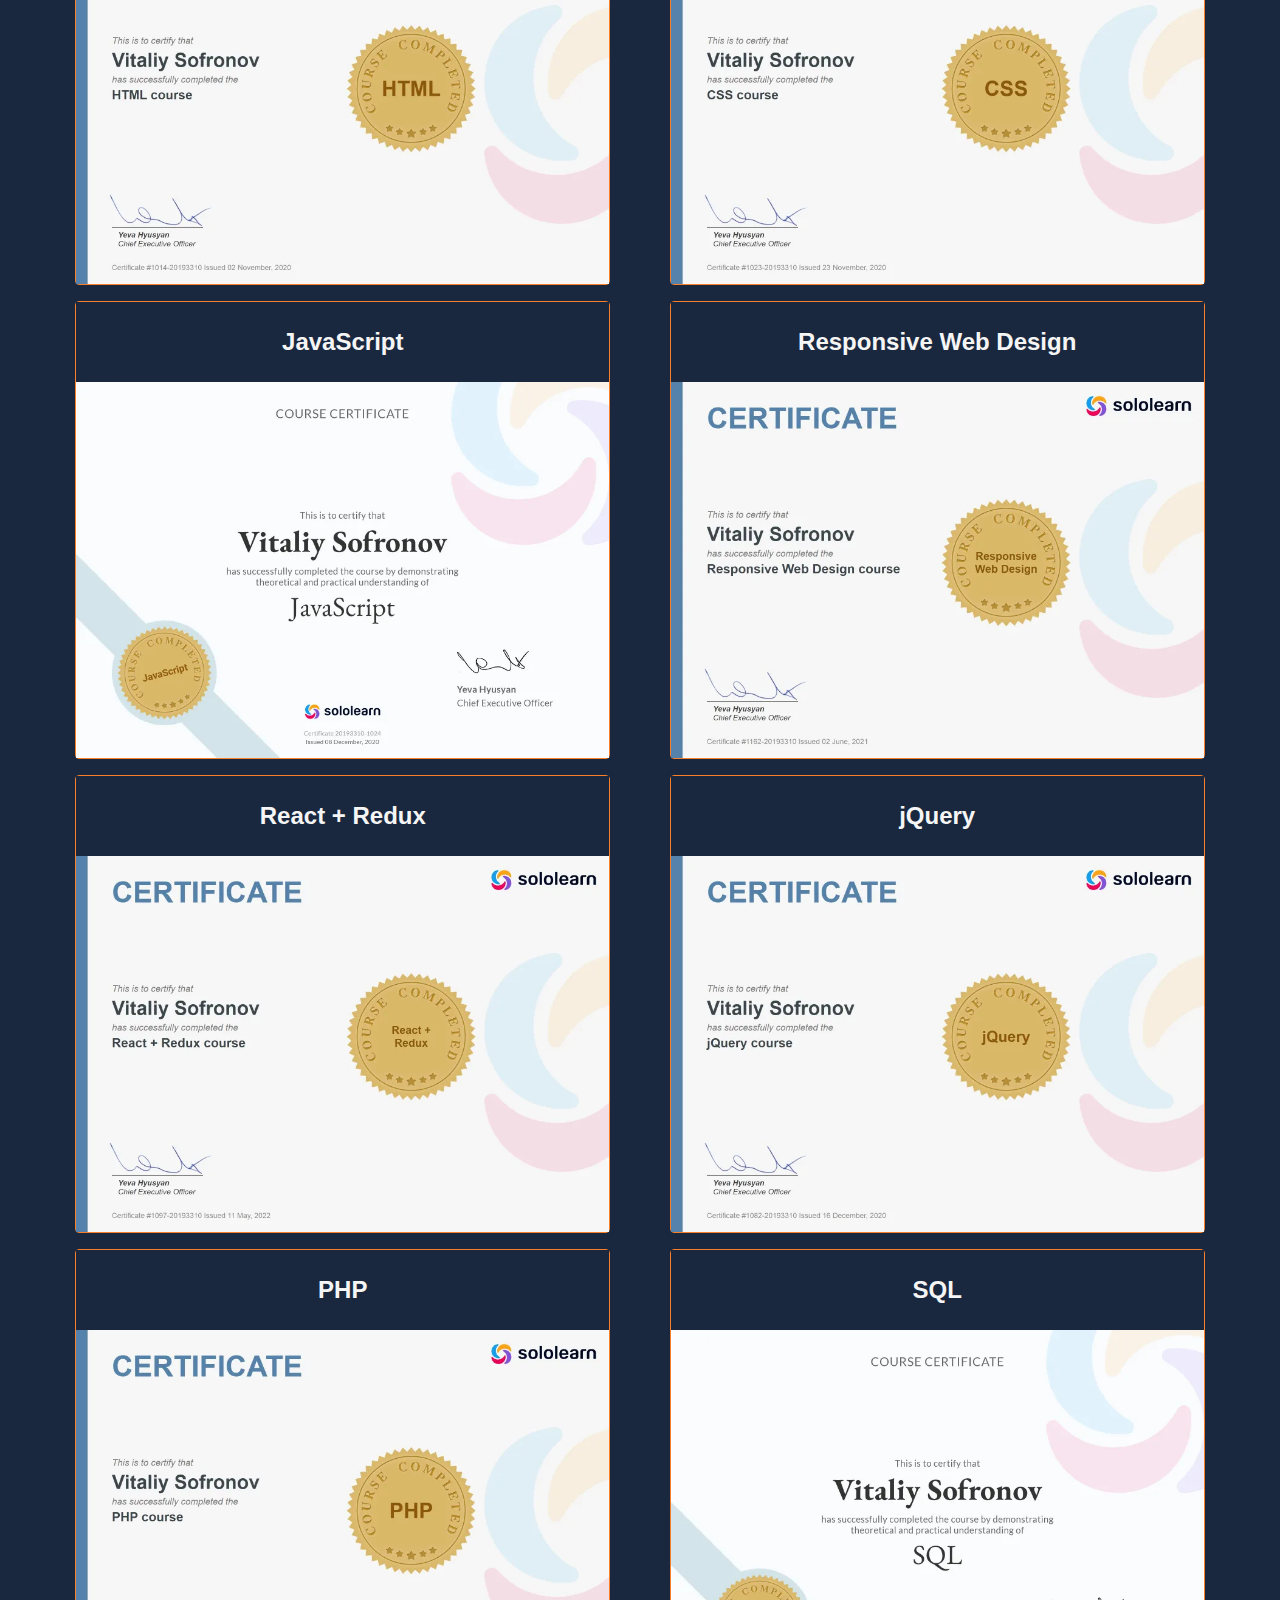
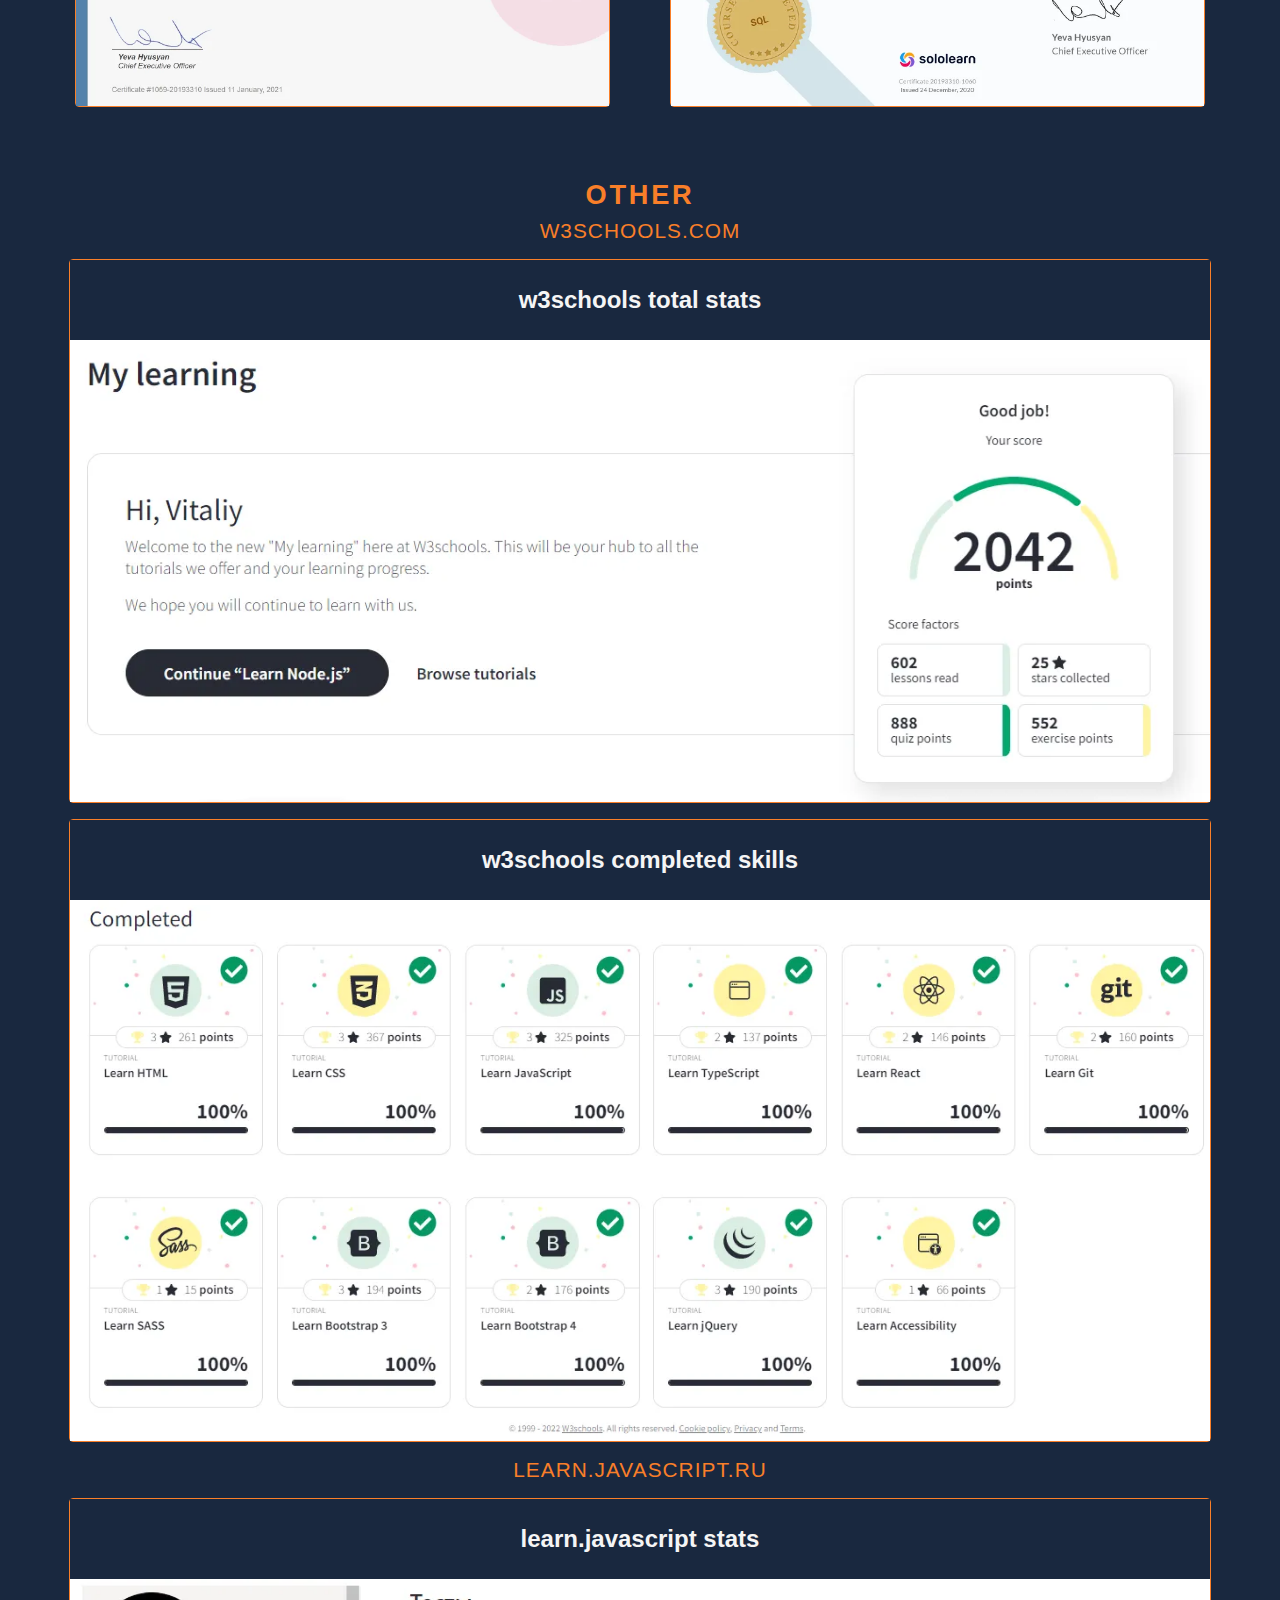
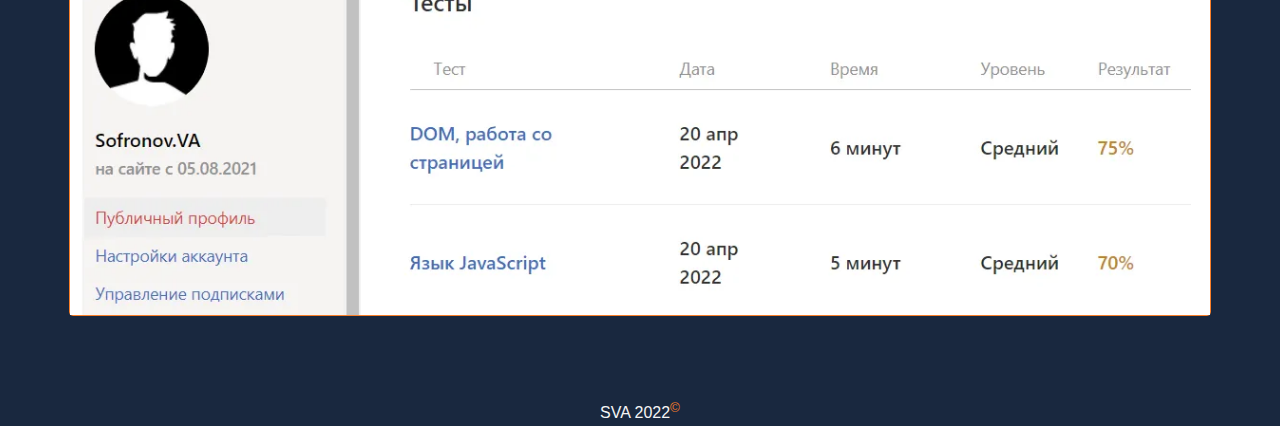
==== commit d2a28b52: "upd: add new CV" ====
--- a/certificates.html
+++ b/certificates.html
@@ -5,6 +5,7 @@
 	<meta charset="UTF-8">
 	<meta http-equiv="X-UA-Compatible" content="IE=edge">
 	<meta name="viewport" content="width=device-width, initial-scale=1.0">
+	<meta name="description" content="SVA portfolio page with certificates" />
 	<link rel="apple-touch-icon" sizes="180x180" href="./apple-touch-icon.png">
 	<link rel="icon" type="image/png" sizes="32x32" href="./favicon-32x32.png">
 	<link rel="icon" type="image/png" sizes="16x16" href="./favicon-16x16.png">
@@ -30,7 +31,7 @@
 				<ul class="menu__body">
 					<li class="menu__item"><a href="#" class="menu__link">Home</a></li>
 					<li class="menu__item cv">
-						<a href="./CV_Sofronov_Vitaliy_Frontend_Developer__060522.pdf" class="menu__link" download>my CV</a>
+						<a href="./Sofronov_Vitaliy_Front-End_Developer_ENG_250522.pdf" class="menu__link" download>my CV</a>
 					</li>
 					<li class="menu__item">
 						<a onclick="window.close()" href="#" class="menu__link">Close tab</a>
@@ -45,7 +46,6 @@
 			</div>
 		</div>
 	</header>
-
 	<main class="wrapper">
 		<h2 class="section__header">certificates</h2>
 		<section class="geekbrains section__offset">
@@ -387,7 +387,6 @@
 				</li>
 			</ul>
 		</section>
-
 	</main>
 	<footer class="footer">SVA 2022<sup class="special__mark">©</sup></footer>
 	<script src="./js/script_header.js"></script>
--- a/style/style__certificates.css
+++ b/style/style__certificates.css
@@ -91,7 +91,7 @@
 body {
   margin: 0 auto;
   height: 100%;
-  padding: 0 6px;
+  padding: 0;
   display: -webkit-box;
   display: -ms-flexbox;
   display: flex;
@@ -111,6 +111,11 @@
   padding-bottom: 4rem;
 }
 
+a:focus {
+  -webkit-box-shadow: 2px 2px 10px #F5F5F5, -2px -2px 10px #F5F5F5;
+          box-shadow: 2px 2px 10px #F5F5F5, -2px -2px 10px #F5F5F5;
+}
+
 .wrapper {
   -webkit-box-flex: 1;
       -ms-flex: 1 0 auto;
@@ -123,21 +128,21 @@
   min-width: 374px;
 }
 
-@media (min-width: 767px) {
+@media (min-width: 752px) {
   .wrapper {
-    width: 767px;
-  }
-}
-
-@media (min-width: 1280px) {
+    width: 752px;
+  }
+}
+
+@media (min-width: 1240px) {
   .wrapper {
-    width: 1280px;
-  }
-}
-
-@media (min-width: 1920px) {
+    width: 1240px;
+  }
+}
+
+@media (min-width: 1900px) {
   .wrapper {
-    width: 1920px;
+    width: 1900px;
   }
 }
 
@@ -199,9 +204,16 @@
   letter-spacing: 0.25em;
 }
 
-@media (min-width: 767px) {
+@media (min-width: 752px) {
   .section__header:hover {
     letter-spacing: 0.5em;
+  }
+}
+
+@media (min-width: 1900px) {
+  .section__header {
+    margin: 2vw auto;
+    font-size: 4rem;
   }
 }
 
@@ -221,6 +233,13 @@
   text-shadow: 1px 1px 1px #DFF296;
 }
 
+@media (min-width: 1900px) {
+  .header__title {
+    margin: 2vw auto;
+    font-size: 3.4rem;
+  }
+}
+
 .header__subtitle {
   margin: 8px auto;
   font: 500 1.3rem "Roboto", Arial, sans-serif;
@@ -230,12 +249,19 @@
   color: #F97F29;
 }
 
+@media (min-width: 1900px) {
+  .header__subtitle {
+    margin: 2vw auto;
+    font-size: 2.6rem;
+  }
+}
+
 .section__offset {
   margin: 2rem auto;
   padding-top: 2rem;
 }
 
-@media (min-width: 1280px) {
+@media (min-width: 1240px) {
   .section__offset {
     margin: 4rem auto;
     padding-top: 4rem;
@@ -276,7 +302,7 @@
           transform: translateX(-50%);
 }
 
-@media (min-width: 767px) {
+@media (min-width: 752px) {
   .header__inner {
     display: -webkit-box;
     display: -ms-flexbox;
@@ -334,7 +360,7 @@
   display: none;
 }
 
-@media (min-width: 767px) {
+@media (min-width: 752px) {
   .menu {
     display: block;
   }
@@ -357,7 +383,7 @@
   margin-top: 5vh;
 }
 
-@media (min-width: 767px) {
+@media (min-width: 752px) {
   .menu__body {
     margin-top: 0;
     -webkit-box-orient: horizontal;
@@ -387,7 +413,7 @@
           box-shadow: 2px 2px 10px #F5F5F5, -2px -2px 10px #F5F5F5;
 }
 
-@media (min-width: 767px) {
+@media (min-width: 752px) {
   .menu__item {
     width: auto;
     height: auto;
@@ -413,7 +439,7 @@
   color: #19283F;
 }
 
-@media (min-width: 767px) {
+@media (min-width: 752px) {
   .menu__link {
     padding: 4px;
     line-height: 2rem;
@@ -422,7 +448,7 @@
   }
 }
 
-@media (min-width: 1280px) {
+@media (min-width: 1240px) {
   .menu__link {
     font-size: 1.5rem;
     line-height: 1.25rem;
@@ -431,7 +457,7 @@
 }
 
 .cv {
-  background-color: #DFF296;
+  background-color: #F5F5F5;
   border-color: #F97F29;
 }
 
@@ -454,7 +480,7 @@
   cursor: pointer;
 }
 
-@media (min-width: 767px) {
+@media (min-width: 752px) {
   .menu__btn {
     display: none;
   }
@@ -538,6 +564,11 @@
 .gallery__item:focus-within {
   -webkit-box-shadow: 2px 2px 10px #F5F5F5, -2px -2px 10px #F5F5F5;
           box-shadow: 2px 2px 10px #F5F5F5, -2px -2px 10px #F5F5F5;
+}
+
+.gallery__item a:focus {
+  -webkit-box-shadow: none;
+          box-shadow: none;
 }
 
 .gallery__tooltip {
@@ -591,7 +622,7 @@
   width: 96%;
 }
 
-@media (min-width: 767px) {
+@media (min-width: 752px) {
   .sololearn .gallery__item {
     width: 45%;
   }
